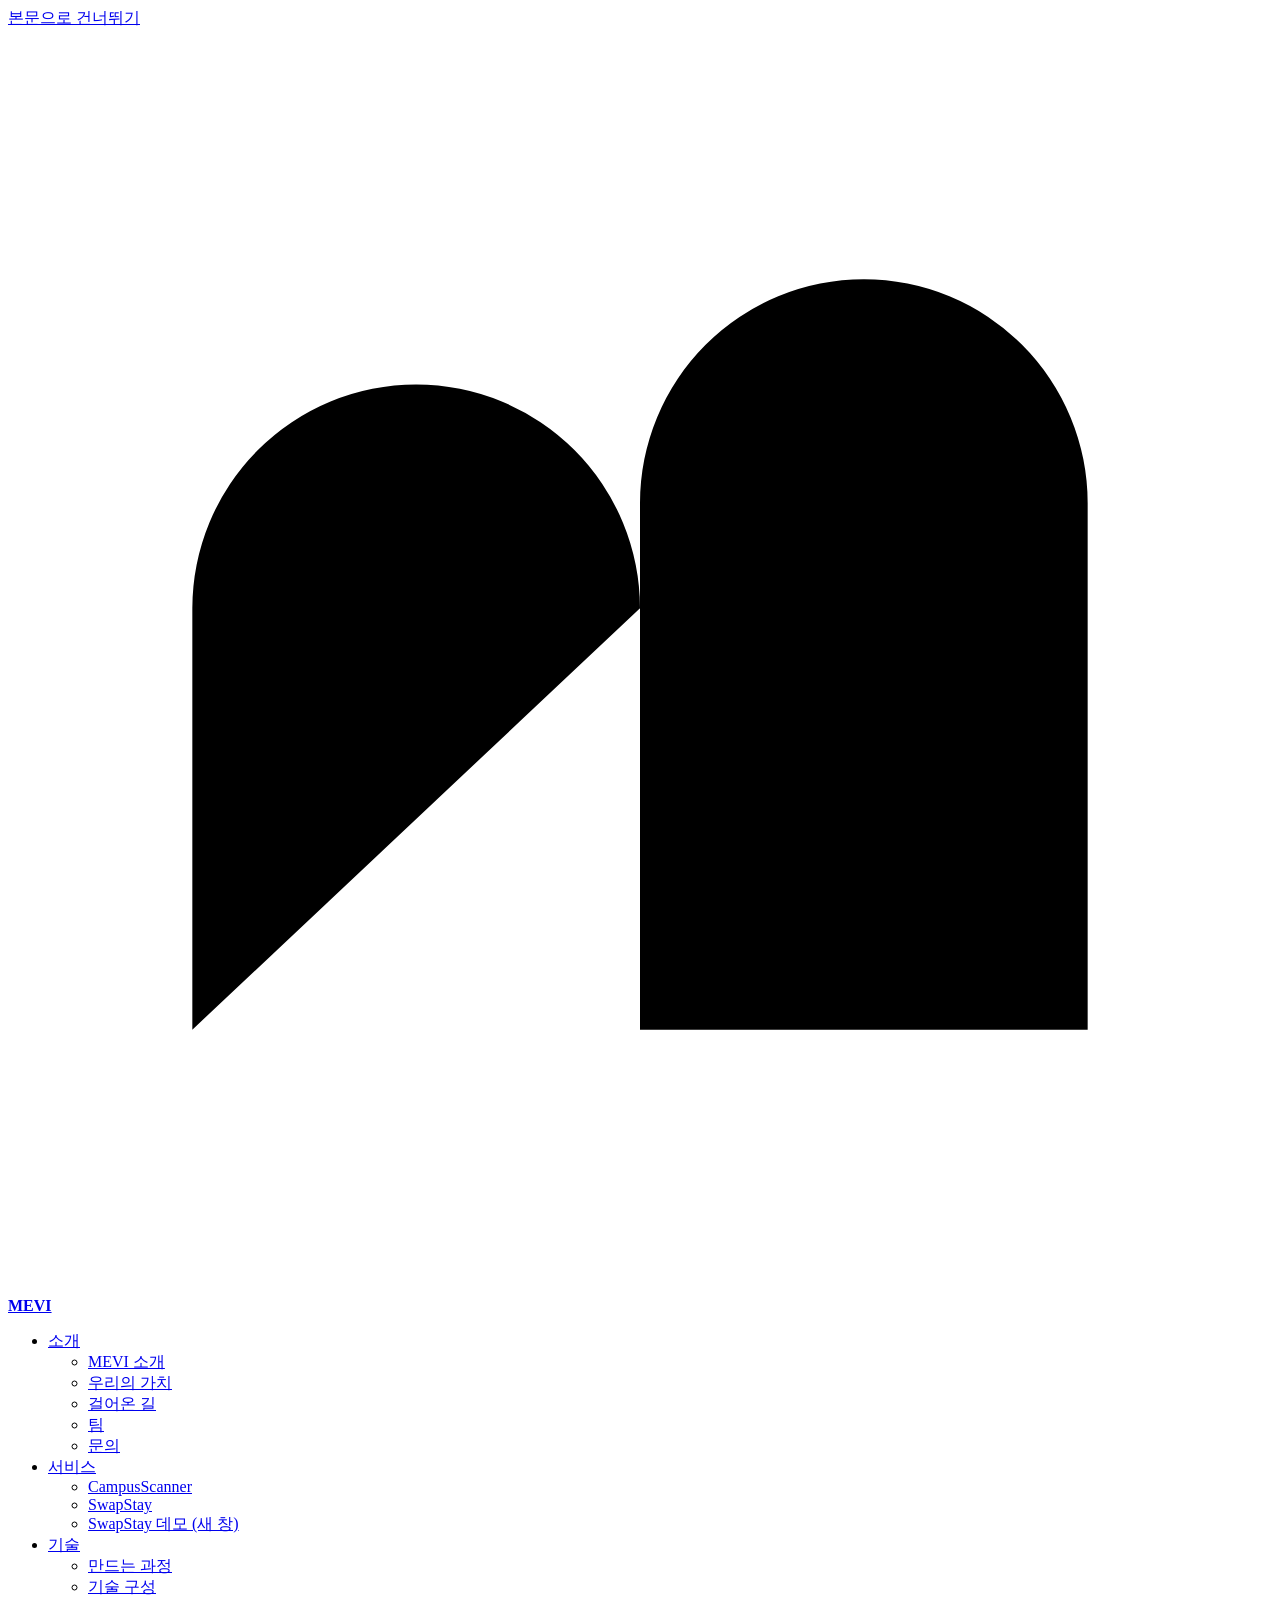
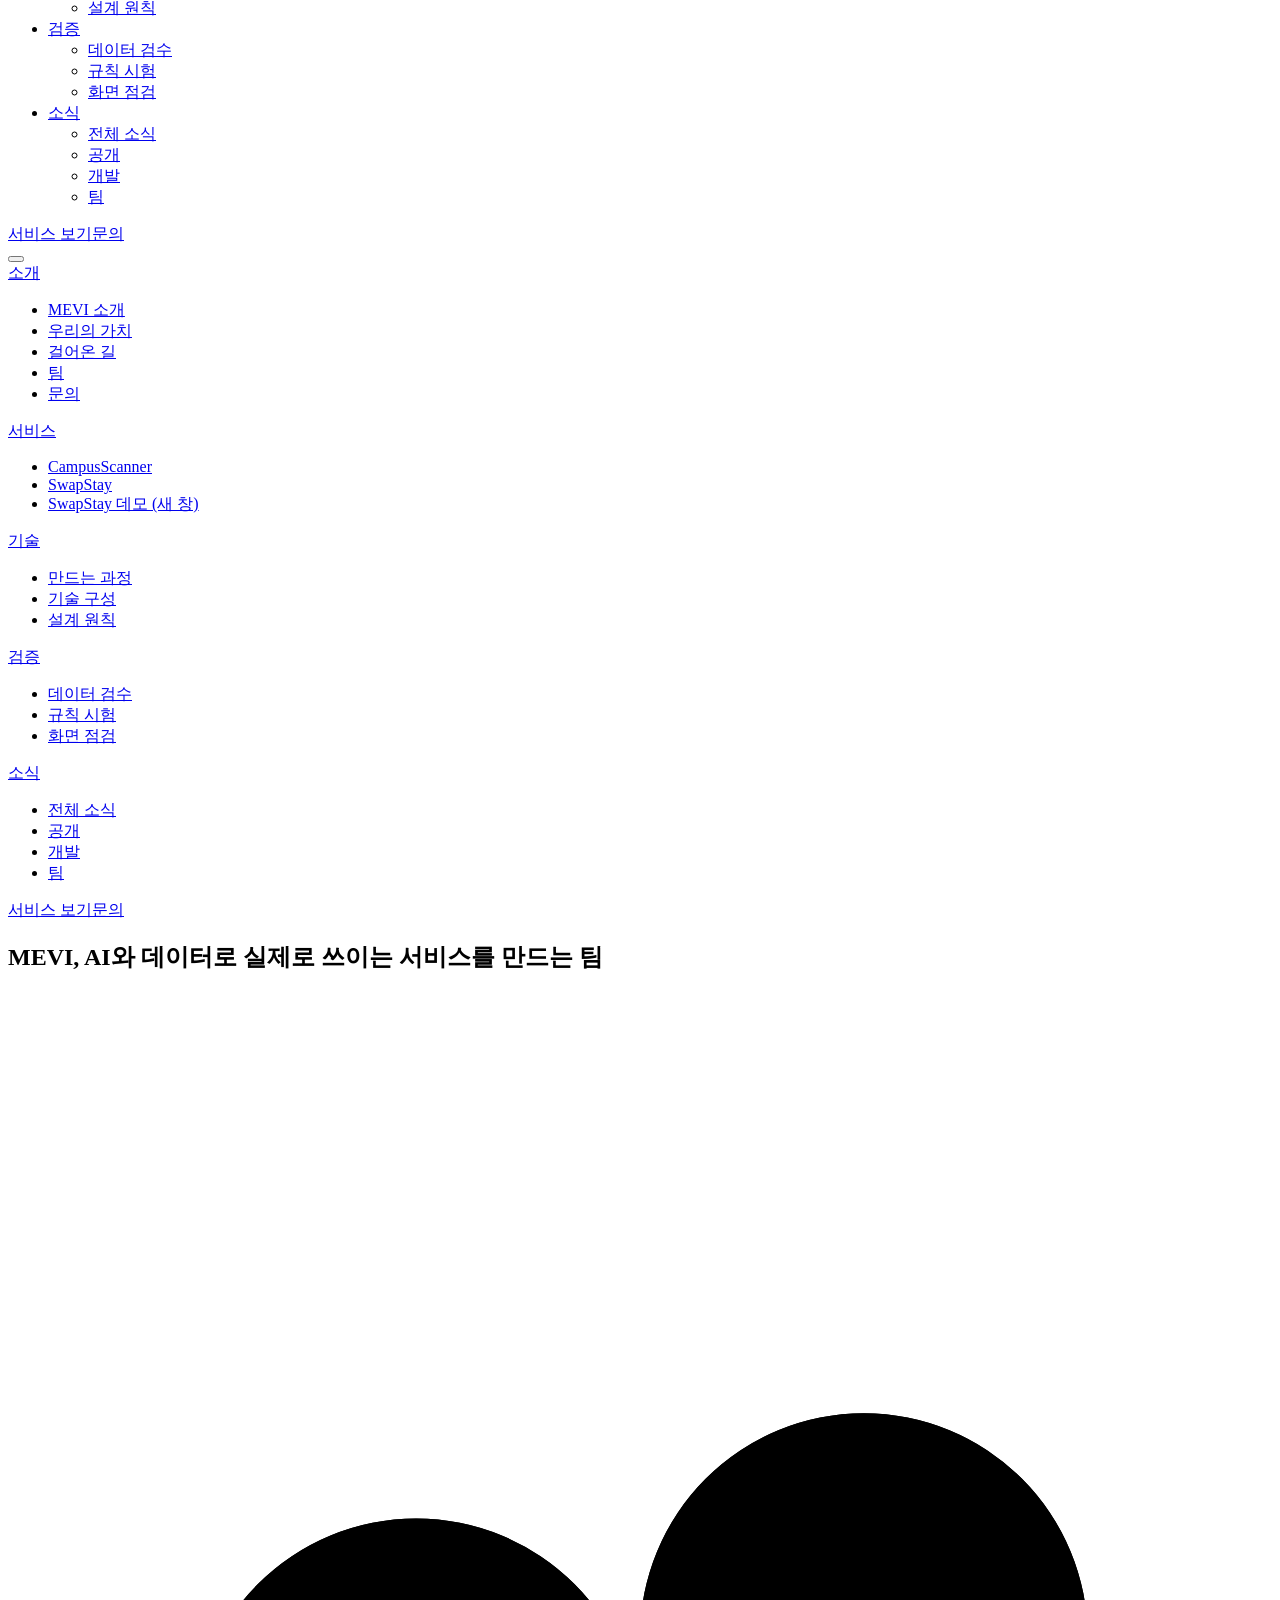
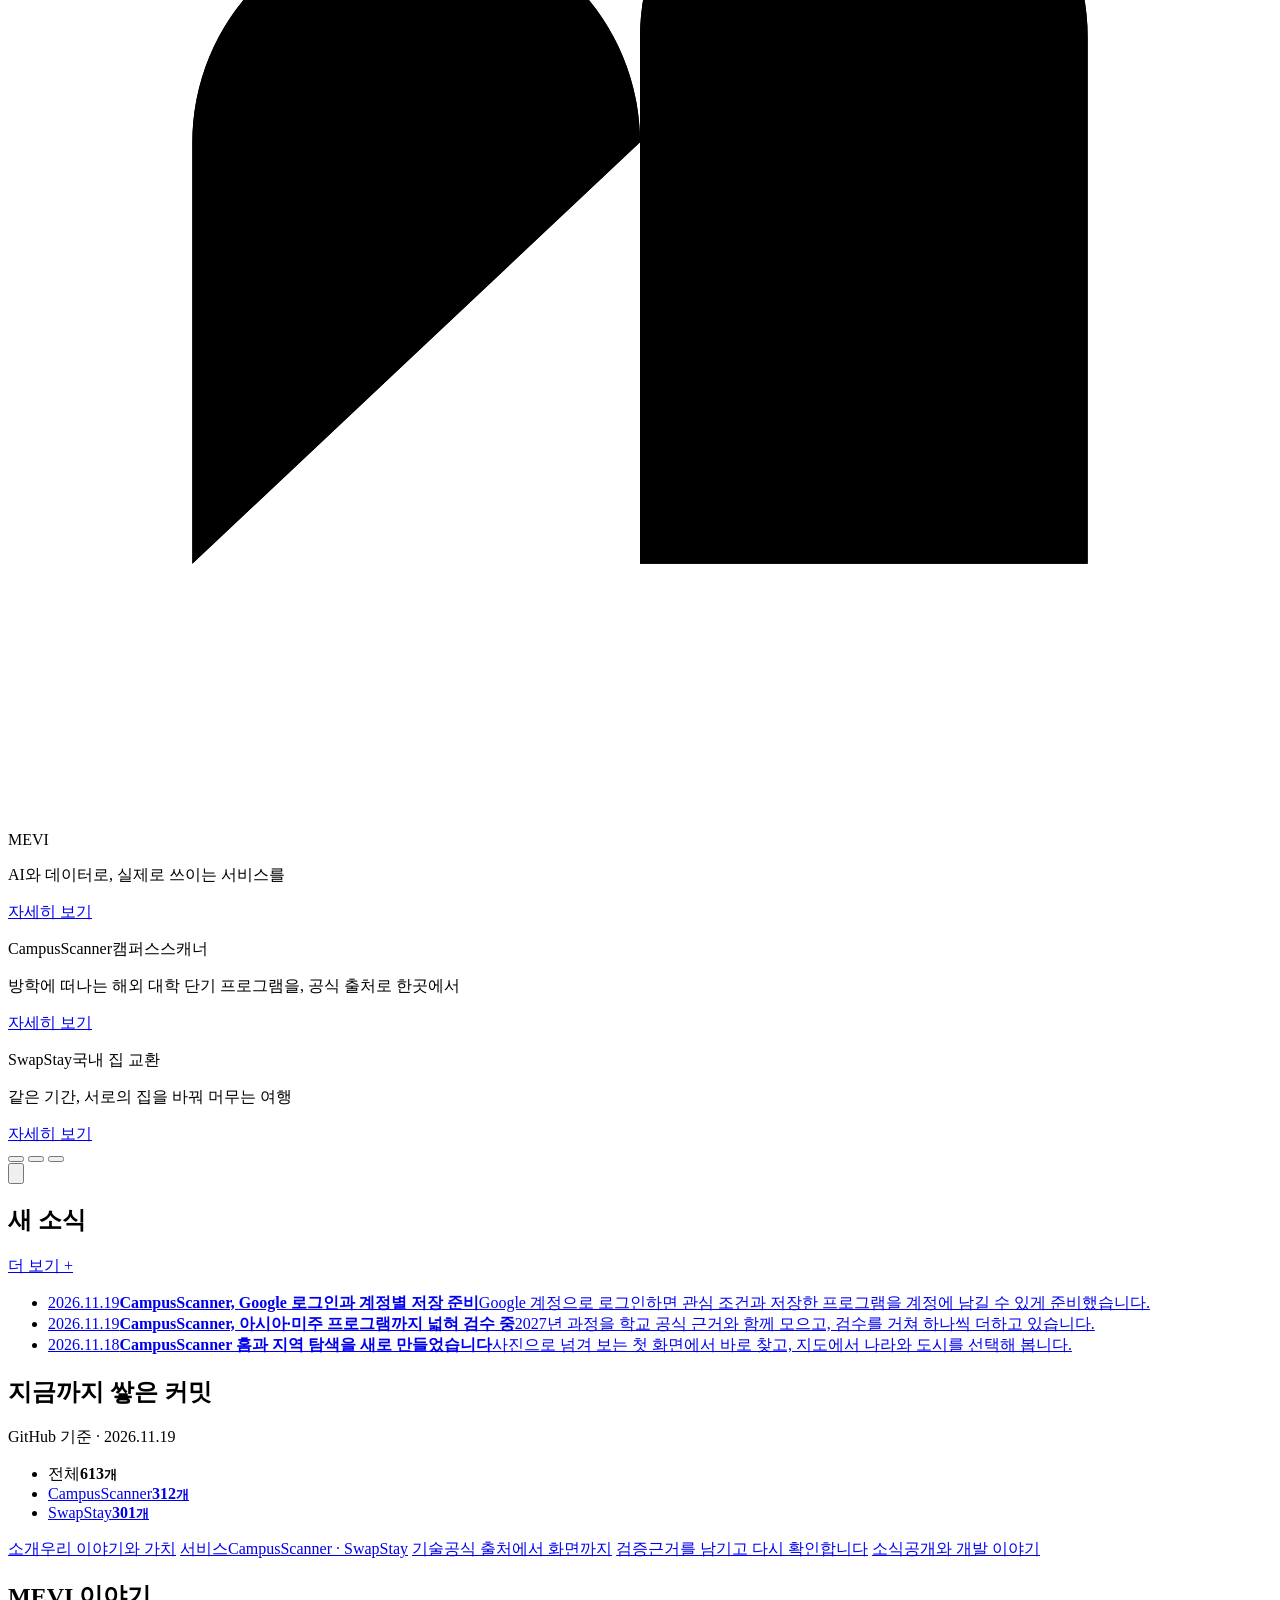
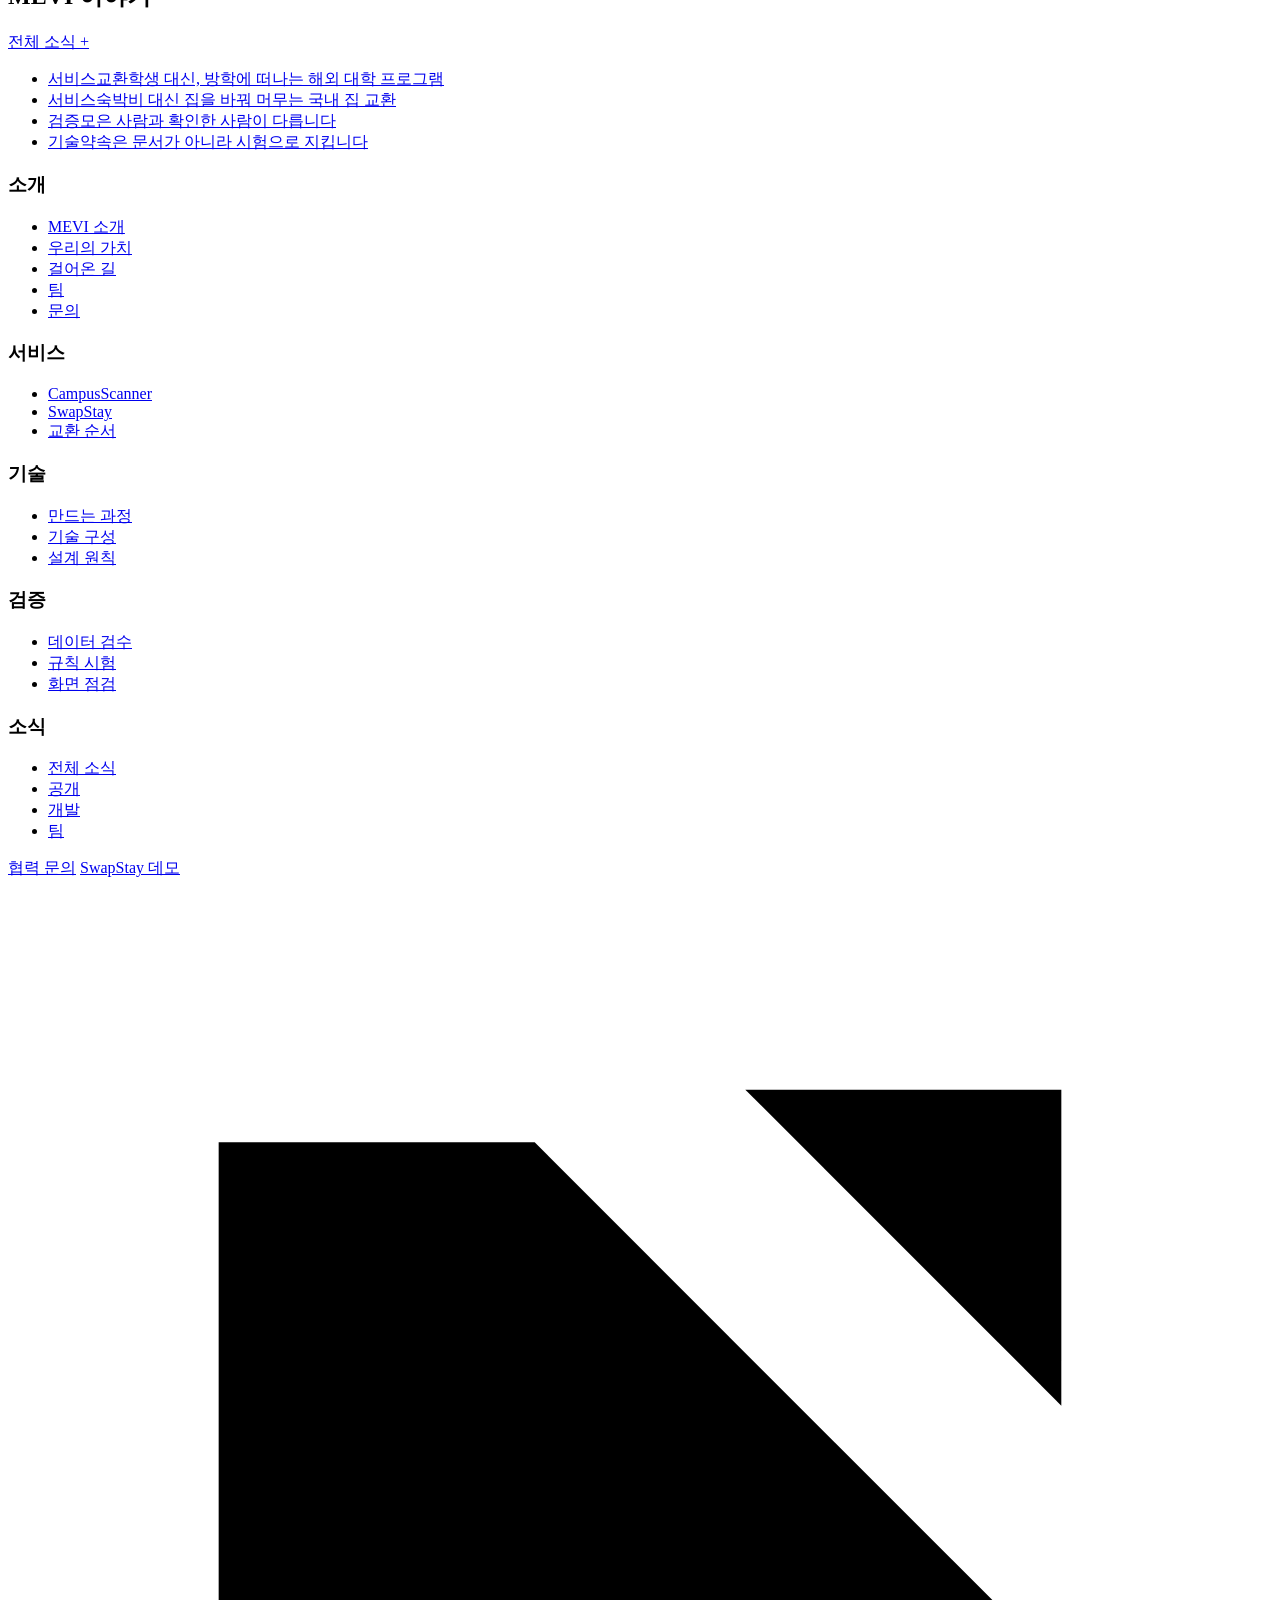
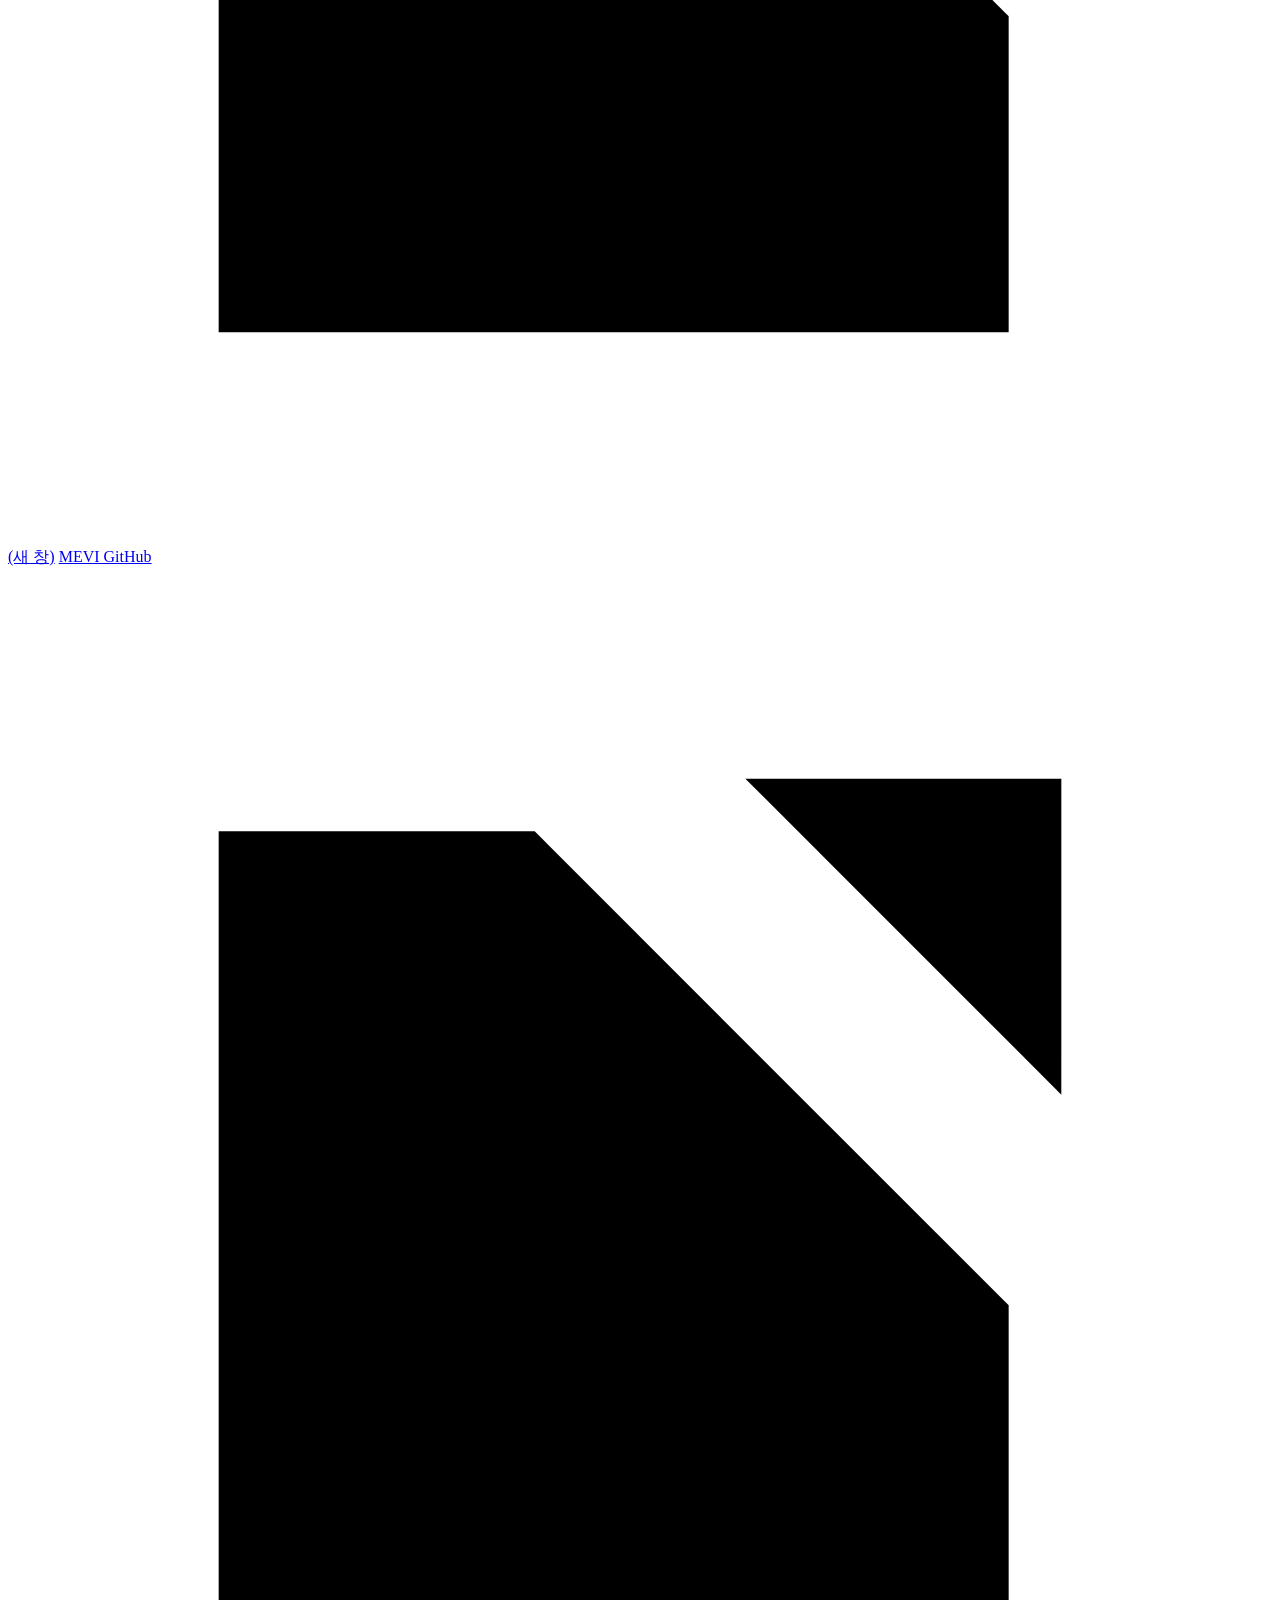
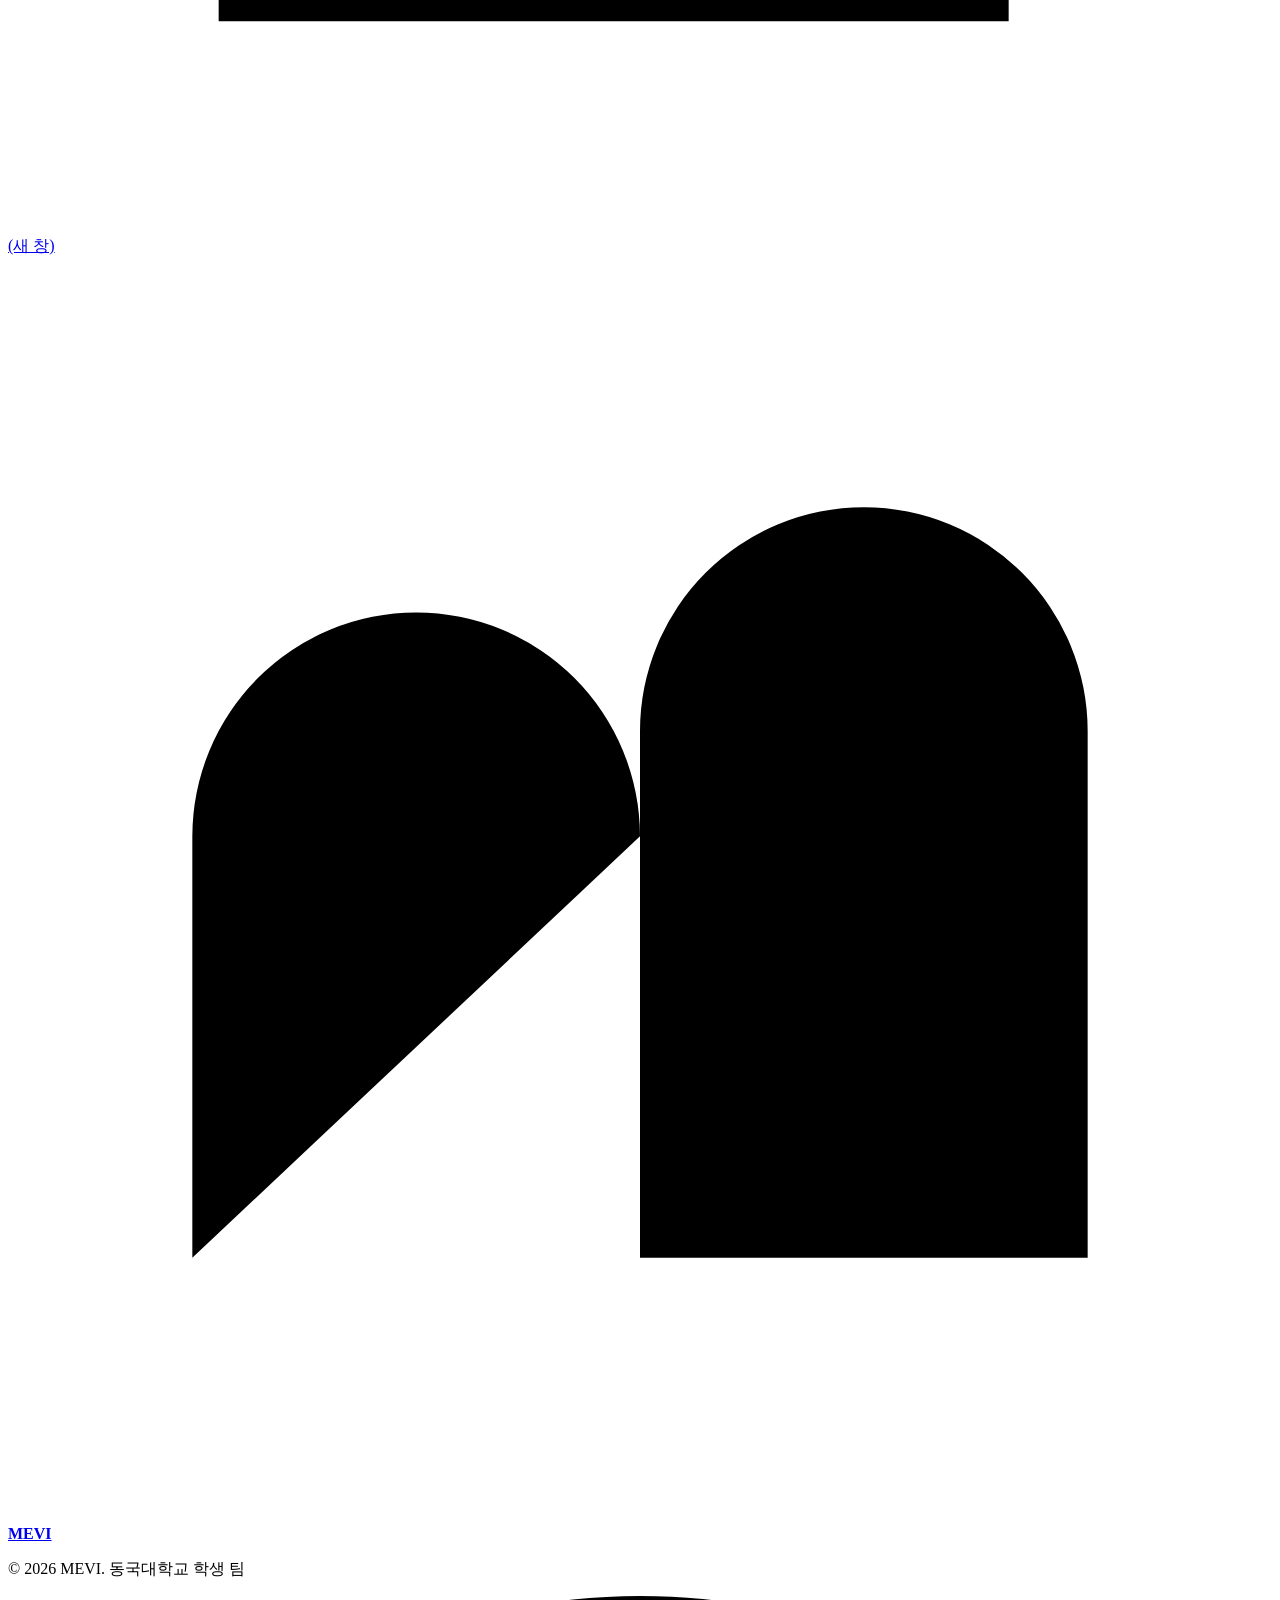
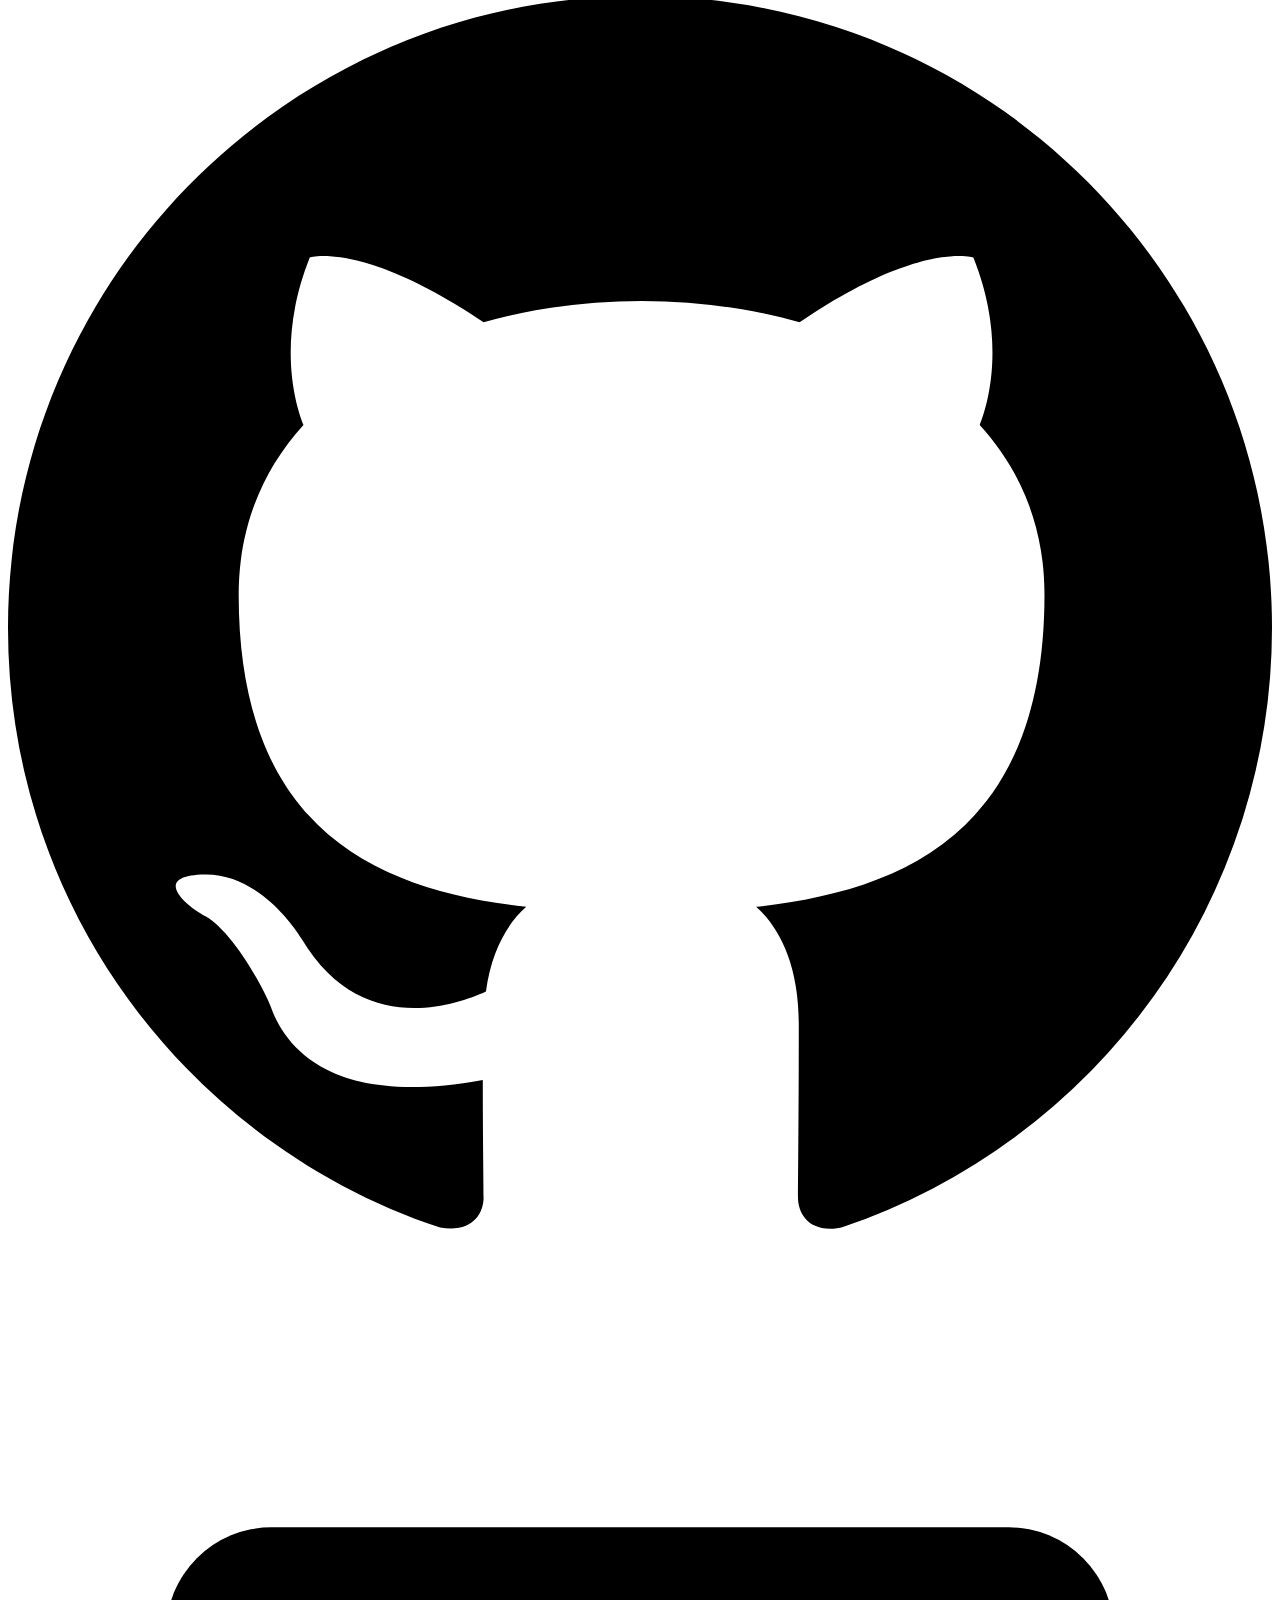
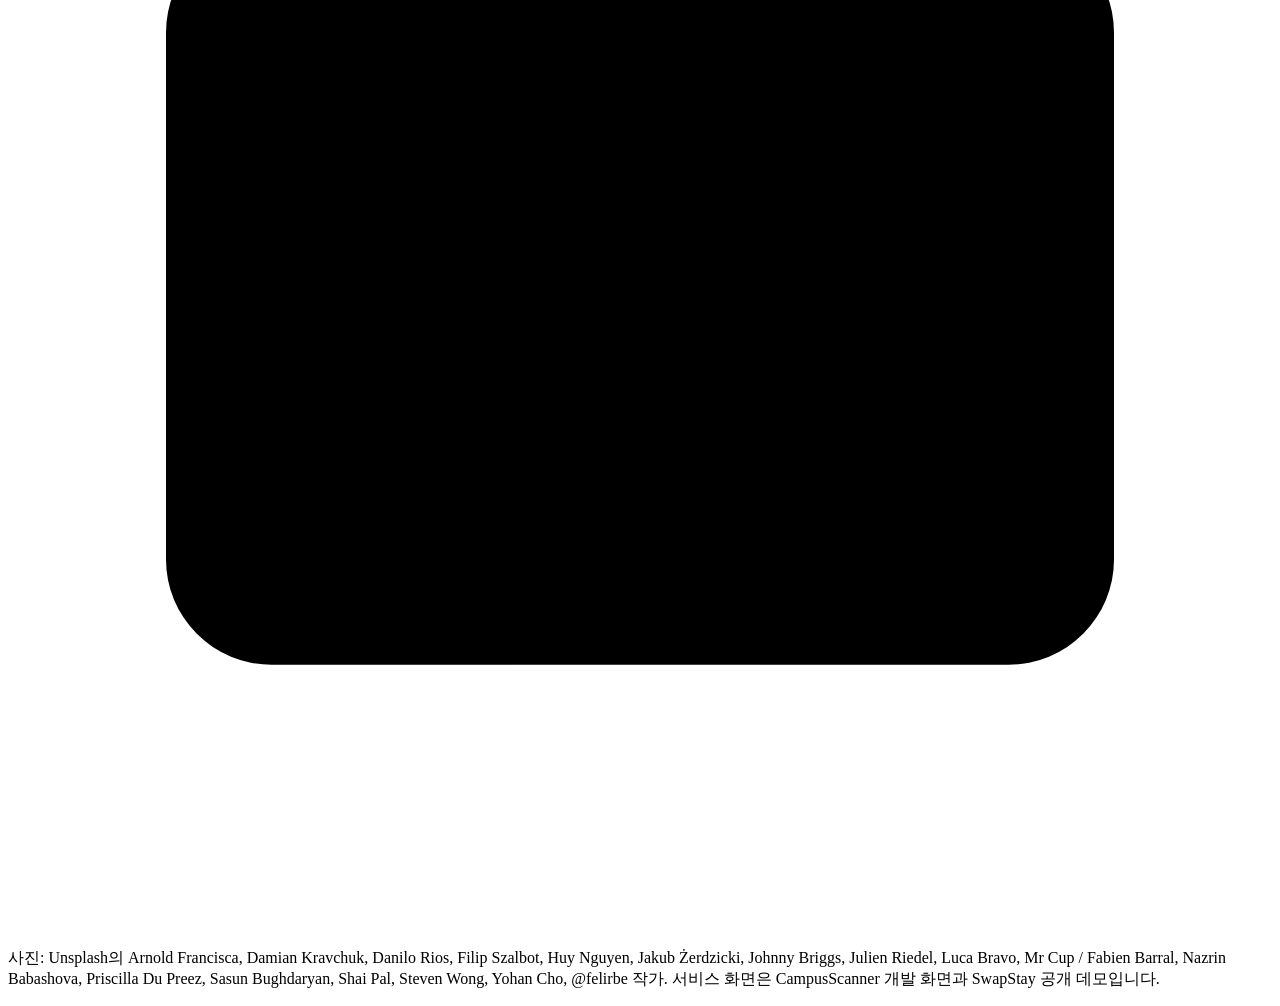
==== site/index.html @ b37f3c98 "feat: MEVI 팀 소개 사이트를 SOVIS 사이트 구성으로 만든다 - 홈(사진 슬라이드 세 장과 빛의 선, 새 소식, 쌓은 커밋, 분야 타일, MEVI 이야기), 소개, Ca" ====
<!doctype html>
<html lang="ko">
<head>
<meta charset="utf-8">
<meta name="viewport" content="width=device-width, initial-scale=1, viewport-fit=cover">
<title>MEVI: AI와 데이터로 실제로 쓰이는 서비스를 만드는 팀</title>
<meta name="description" content="MEVI는 AI·데이터·소프트웨어로 실제로 쓸 수 있는 서비스를 만드는 동국대학교 학생 팀입니다. 해외 대학 단기 프로그램 탐색 서비스 CampusScanner와 국내 집 교환 서비스 SwapStay를 만듭니다.">
<link rel="canonical" href="https://mevi-team.github.io/">
<link rel="icon" href="/favicon.svg" type="image/svg+xml">
<meta name="theme-color" content="#FFFFFF">
<meta property="og:type" content="website">
<meta property="og:locale" content="ko_KR">
<meta property="og:site_name" content="MEVI">
<meta property="og:url" content="https://mevi-team.github.io/">
<meta property="og:title" content="MEVI: AI와 데이터로 실제로 쓰이는 서비스를 만드는 팀">
<meta property="og:description" content="해외 대학 단기 프로그램 탐색 서비스 CampusScanner와 국내 집 교환 서비스 SwapStay를 만듭니다.">
<meta property="og:image" content="https://mevi-team.github.io/assets/og.jpg">
<meta property="og:image:width" content="1200">
<meta property="og:image:height" content="630">
<meta name="twitter:card" content="summary_large_image">
<script type="application/ld+json">{"@context":"https://schema.org","@graph":[{"@type":"Organization","@id":"https://mevi-team.github.io/#org","name":"MEVI","alternateName":"More Evolution, Valuable Innovation","url":"https://mevi-team.github.io/","email":"mevi.support@gmail.com","description":"AI·데이터·소프트웨어로 실제로 쓸 수 있는 서비스를 만드는 팀","sameAs":["https://github.com/MEVI-TEAM"]},{"@type":"WebSite","@id":"https://mevi-team.github.io/#website","url":"https://mevi-team.github.io/","name":"MEVI","inLanguage":"ko","publisher":{"@id":"https://mevi-team.github.io/#org"}},{"@type":"WebApplication","name":"SwapStay","url":"https://swapstay.pages.dev/","applicationCategory":"TravelApplication","description":"서로의 집을 바꿔 머무는 국내 집 교환 서비스","inLanguage":"ko","author":{"@id":"https://mevi-team.github.io/#org"}}]}</script>
<link rel="preconnect" href="https://fonts.googleapis.com">
<link rel="preconnect" href="https://fonts.gstatic.com" crossorigin>
<!-- 글꼴 CSS가 화면 전환 스크립트를 붙잡지 않도록 따로 불러옵니다. -->
<link href="https://fonts.googleapis.com/css2?family=Noto+Sans+KR:wght@400;500;600;700;800&display=swap" rel="stylesheet" media="print" onload="this.media='all'">
<noscript><link href="https://fonts.googleapis.com/css2?family=Noto+Sans+KR:wght@400;500;600;700;800&display=swap" rel="stylesheet"></noscript>
<link rel="stylesheet" href="/assets/css/site.css">
<style>
:root{
--ph-hero-mevi:url("/assets/img/hero-mevi.webp");
--ph-hero-cs:url("/assets/img/hero-cs.webp");
--ph-hero-ss:url("/assets/img/hero-ss.webp");
--ph-band-about:url("/assets/img/band-about.webp");
--ph-band-tech:url("/assets/img/band-tech.webp");
--ph-band-proof:url("/assets/img/band-proof.webp");
--ph-tile-about:url("/assets/img/tile-about.webp");
--ph-tile-service:url("/assets/img/tile-service.webp");
--ph-tile-tech:url("/assets/img/tile-tech.webp");
--ph-tile-proof:url("/assets/img/tile-proof.webp");
--ph-tile-news:url("/assets/img/tile-news.webp");
--ph-who-1:url("/assets/img/who-1.webp");
--ph-who-2:url("/assets/img/who-2.webp");
--ph-who-3:url("/assets/img/who-3.webp");
--ph-who-4:url("/assets/img/who-4.webp");
--ph-val-1:url("/assets/img/val-1.webp");
--ph-val-2:url("/assets/img/val-2.webp");
--ph-val-3:url("/assets/img/val-3.webp");
--ph-scr-cs-desk:url("/assets/img/scr-cs-desk.webp");
}
</style>
</head>
<body class="view-home">
<a class="skip" href="#main">본문으로 건너뛰기</a>

<header class="gnb is-top" id="gnb">
  <div class="gnb-in">
    <a class="logo" href="#/" aria-label="MEVI 홈"><svg class="mark" viewBox="0 0 48 48" aria-hidden="true" focusable="false"><path d="M7 38V22a8.5 8.5 0 0 1 17 0M24 38V18a8.5 8.5 0 0 1 17 0v20"/></svg><b>MEVI</b></a>
    <nav class="gnbnav" id="gnbNav" aria-label="주 메뉴">
      <ul class="menu">
        <li><a class="m1" href="#/about">소개</a>
          <ul class="sub">
            <li><a href="#intro">MEVI 소개</a></li>
            <li><a href="#values">우리의 가치</a></li>
            <li><a href="#history">걸어온 길</a></li>
            <li><a href="#team">팀</a></li>
            <li><a href="#contact">문의</a></li>
          </ul>
        </li>
        <li><a class="m1" href="#/campusscanner">서비스</a>
          <ul class="sub">
            <li><a href="#/campusscanner">CampusScanner</a></li>
            <li><a href="#/swapstay">SwapStay</a></li>
            <li><a href="https://swapstay.pages.dev/" target="_blank" rel="noopener">SwapStay 데모<span class="sr"> (새 창)</span></a></li>
          </ul>
        </li>
        <li><a class="m1" href="#/tech">기술</a>
          <ul class="sub">
            <li><a href="#how">만드는 과정</a></li>
            <li><a href="#stack">기술 구성</a></li>
            <li><a href="#principles">설계 원칙</a></li>
          </ul>
        </li>
        <li><a class="m1" href="#/proof">검증</a>
          <ul class="sub">
            <li><a href="#data-review">데이터 검수</a></li>
            <li><a href="#rule-tests">규칙 시험</a></li>
            <li><a href="#screen-checks">화면 점검</a></li>
          </ul>
        </li>
        <li><a class="m1" href="#/news">소식</a>
          <ul class="sub">
            <li><a href="#/news">전체 소식</a></li>
            <li><a href="#/news/release">공개</a></li>
            <li><a href="#/news/dev">개발</a></li>
            <li><a href="#/news/team">팀</a></li>
          </ul>
        </li>
      </ul>
    </nav>
    <div class="util"><a href="#/campusscanner">서비스 보기</a><i aria-hidden="true"></i><a href="#contact">문의</a></div>
    <button class="burger" id="navToggle" type="button" aria-expanded="false" aria-controls="navmenu" aria-label="메뉴 열기"><span></span><span></span></button>
  </div>
  <div class="megabg" aria-hidden="true"></div>
</header>

<div class="mmenu" id="navmenu">
  <nav aria-label="전체 메뉴">
    <div class="mm-g"><a href="#/about">소개</a><ul><li><a href="#intro">MEVI 소개</a></li><li><a href="#values">우리의 가치</a></li><li><a href="#history">걸어온 길</a></li><li><a href="#team">팀</a></li><li><a href="#contact">문의</a></li></ul></div>
    <div class="mm-g"><a href="#/campusscanner">서비스</a><ul><li><a href="#/campusscanner">CampusScanner</a></li><li><a href="#/swapstay">SwapStay</a></li><li><a href="https://swapstay.pages.dev/" target="_blank" rel="noopener">SwapStay 데모<span class="sr"> (새 창)</span></a></li></ul></div>
    <div class="mm-g"><a href="#/tech">기술</a><ul><li><a href="#how">만드는 과정</a></li><li><a href="#stack">기술 구성</a></li><li><a href="#principles">설계 원칙</a></li></ul></div>
    <div class="mm-g"><a href="#/proof">검증</a><ul><li><a href="#data-review">데이터 검수</a></li><li><a href="#rule-tests">규칙 시험</a></li><li><a href="#screen-checks">화면 점검</a></li></ul></div>
    <div class="mm-g"><a href="#/news">소식</a><ul><li><a href="#/news">전체 소식</a></li><li><a href="#/news/release">공개</a></li><li><a href="#/news/dev">개발</a></li><li><a href="#/news/team">팀</a></li></ul></div>
    <div class="mm-util"><a class="btn btn-primary btn-sm" href="#/campusscanner">서비스 보기</a><a class="btn btn-ghost btn-sm" href="#contact">문의</a></div>
  </nav>
</div>

<main id="main">

<!-- ======================= 홈 ======================= -->
<div class="view" data-view="home" id="home">

<section class="mv" id="mv" aria-roledescription="carousel" aria-label="MEVI 첫 화면">
  <h1 class="sr">MEVI, AI와 데이터로 실제로 쓰이는 서비스를 만드는 팀</h1>
  <div class="mvbgs" aria-hidden="true">
    <div class="mvbg is-on"><i style="--img:var(--ph-hero-mevi)"></i></div>
    <div class="mvbg"><i style="--img:var(--ph-hero-cs)"></i></div>
    <div class="mvbg"><i class="dim" style="--img:var(--ph-hero-ss)"></i></div>
  </div>
  <div class="mvshade" aria-hidden="true"></div>
  <canvas class="mvcv" id="mvCanvas" aria-hidden="true"></canvas>
  <div class="mvtexts">
    <div class="mvtext is-on" role="group" aria-roledescription="슬라이드" aria-label="1 / 3" data-scene="net">
      <p class="mvlogo"><span class="mvbrand"><svg class="mark" viewBox="0 0 48 48" aria-hidden="true" focusable="false"><path class="base" d="M7 38V22a8.5 8.5 0 0 1 17 0M24 38V18a8.5 8.5 0 0 1 17 0v20"/><path class="glow" pathLength="100" d="M7 38V22a8.5 8.5 0 0 1 17 0M24 38V18a8.5 8.5 0 0 1 17 0v20"/></svg>MEVI</span></p>
      <p class="mvtag">AI와 데이터로, 실제로 쓰이는 서비스를</p>
      <a class="mvbtn" href="#/about">자세히 보기</a>
    </div>
    <div class="mvtext" role="group" aria-roledescription="슬라이드" aria-label="2 / 3" data-scene="out" inert aria-hidden="true">
      <p class="mvlogo"><span class="mvname">CampusScanner</span><span class="mvprod">캠퍼스스캐너</span></p>
      <p class="mvtag">방학에 떠나는 해외 대학 단기 프로그램을, 공식 출처로 한곳에서</p>
      <a class="mvbtn" href="#/campusscanner">자세히 보기</a>
    </div>
    <div class="mvtext" role="group" aria-roledescription="슬라이드" aria-label="3 / 3" data-scene="swap" inert aria-hidden="true">
      <p class="mvlogo"><span class="mvname">SwapStay</span><span class="mvprod">국내 집 교환</span></p>
      <p class="mvtag">같은 기간, 서로의 집을 바꿔 머무는 여행</p>
      <a class="mvbtn" href="#/swapstay">자세히 보기</a>
    </div>
  </div>
  <div class="mvctl">
    <div class="mvdots" role="group" aria-label="슬라이드 선택">
      <button class="mvdot is-on" type="button" aria-label="1번 슬라이드, MEVI" aria-current="true"><b><i></i></b></button>
      <button class="mvdot" type="button" aria-label="2번 슬라이드, CampusScanner"><b><i></i></b></button>
      <button class="mvdot" type="button" aria-label="3번 슬라이드, SwapStay"><b><i></i></b></button>
    </div>
    <button class="mvpause" id="mvPause" type="button" aria-label="자동 넘김 멈추기"><svg viewBox="0 0 24 24" aria-hidden="true"><path class="i-pause" d="M7 5h3.6v14H7zM13.4 5H17v14h-3.6z"/><path class="i-play" d="M8 5v14l11-7z"/></svg></button>
  </div>
</section>

<section class="nws" aria-labelledby="nwsH">
  <div class="nws-in">
    <div class="nws-head"><h2 id="nwsH">새 소식</h2><a class="more" href="#/news">더 보기 +</a></div>
    <ul class="nws-list" data-stagger>
      <li class="rv"><a href="#/campusscanner"><time datetime="2026-11-19">2026.11.19</time><b>CampusScanner, Google 로그인과 계정별 저장 준비</b><span>Google 계정으로 로그인하면 관심 조건과 저장한 프로그램을 계정에 남길 수 있게 준비했습니다.</span></a></li>
      <li class="rv"><a href="#data-review"><time datetime="2026-11-19">2026.11.19</time><b>CampusScanner, 아시아·미주 프로그램까지 넓혀 검수 중</b><span>2027년 과정을 학교 공식 근거와 함께 모으고, 검수를 거쳐 하나씩 더하고 있습니다.</span></a></li>
      <li class="rv"><a href="#/campusscanner"><time datetime="2026-11-18">2026.11.18</time><b>CampusScanner 홈과 지역 탐색을 새로 만들었습니다</b><span>사진으로 넘겨 보는 첫 화면에서 바로 찾고, 지도에서 나라와 도시를 선택해 봅니다.</span></a></li>
    </ul>
  </div>
</section>

<section class="dlc" aria-labelledby="dlcH">
  <div class="dlc-in"><div class="dlc-box">
    <div class="nws-head"><h2 id="dlcH">지금까지 쌓은 커밋</h2><span class="dlc-src">GitHub 기준 · 2026.11.19</span></div>
    <ul class="dlc-list">
      <li><div class="it"><span class="k">전체</span><b><span class="cnt" data-to="613">613</span><small>개</small></b></div></li>
      <li><a class="it" href="#/campusscanner"><span class="k">CampusScanner</span><b><span class="cnt" data-to="312">312</span><small>개</small></b></a></li>
      <li><a class="it" href="#/swapstay"><span class="k">SwapStay</span><b><span class="cnt" data-to="301">301</span><small>개</small></b></a></li>
    </ul>
  </div></div>
</section>

<section class="ptiles" id="ptiles" aria-label="MEVI 둘러보기">
  <a class="pt is-on" href="#/about"><span class="pt-img" style="--img:var(--ph-tile-about)" aria-hidden="true"></span><span class="pt-t">소개</span><span class="pt-line" aria-hidden="true"></span><span class="pt-s">우리 이야기와 가치</span></a>
  <a class="pt" href="#/campusscanner"><span class="pt-img" style="--img:var(--ph-tile-service)" aria-hidden="true"></span><span class="pt-t">서비스</span><span class="pt-line" aria-hidden="true"></span><span class="pt-s">CampusScanner · SwapStay</span></a>
  <a class="pt" href="#/tech"><span class="pt-img" style="--img:var(--ph-tile-tech)" aria-hidden="true"></span><span class="pt-t">기술</span><span class="pt-line" aria-hidden="true"></span><span class="pt-s">공식 출처에서 화면까지</span></a>
  <a class="pt" href="#/proof"><span class="pt-img" style="--img:var(--ph-tile-proof)" aria-hidden="true"></span><span class="pt-t">검증</span><span class="pt-line" aria-hidden="true"></span><span class="pt-s">근거를 남기고 다시 확인합니다</span></a>
  <a class="pt" href="#/news"><span class="pt-img" style="--img:var(--ph-tile-news)" aria-hidden="true"></span><span class="pt-t">소식</span><span class="pt-line" aria-hidden="true"></span><span class="pt-s">공개와 개발 이야기</span></a>
</section>

<section class="sty" aria-labelledby="styH">
  <div class="sty-in">
    <div class="sty-head"><h2 id="styH">MEVI 이야기</h2><a class="more" href="#/news">전체 소식 +</a></div>
    <ul class="sty-list" data-stagger>
      <li class="rv"><a href="#/campusscanner"><span class="sty-thumb"><i style="--img:var(--ph-scr-cs-desk)"></i></span><span class="sty-tag">서비스</span><span class="sty-title">교환학생 대신, 방학에 떠나는 해외 대학 프로그램</span></a></li>
      <li class="rv"><a href="#/swapstay"><span class="sty-thumb"><i style="--img:var(--ph-who-3)"></i></span><span class="sty-tag">서비스</span><span class="sty-title">숙박비 대신 집을 바꿔 머무는 국내 집 교환</span></a></li>
      <li class="rv"><a href="#data-review"><span class="sty-thumb"><i style="--img:var(--ph-band-proof)"></i></span><span class="sty-tag">검증</span><span class="sty-title">모은 사람과 확인한 사람이 다릅니다</span></a></li>
      <li class="rv"><a href="#rule-tests"><span class="sty-thumb"><i style="--img:var(--ph-band-tech)"></i></span><span class="sty-tag">기술</span><span class="sty-title">약속은 문서가 아니라 시험으로 지킵니다</span></a></li>
    </ul>
  </div>
</section>

</div>

<!-- ======================= 소개 ======================= -->
<div class="view" data-view="about" id="about" hidden>

<header class="pgband">
  <span class="pgbg" style="--img:var(--ph-band-about)" aria-hidden="true"></span>
  <div>
    <p class="pgk">MEVI 소개</p>
    <h1>실제로 쓰이는 서비스를<br>만드는 팀, MEVI</h1>
  </div>
  <span class="pgline" aria-hidden="true"></span>
</header>

<section class="sec" id="intro">
  <div class="wrap">
    <div class="sh rv"><h2>우리 이야기</h2><p>흩어진 정보와 비어 있는 방법, 그 빈칸을 서비스로 채웁니다</p></div>
    <p class="story-p rv">해외 대학의 방학 프로그램은 학교마다 다른 페이지에 흩어져 있고, 일정과 비용은 해마다 바뀝니다. 집을 바꿔 머무는 여행은 해외에서는 익숙하지만, 국내에서는 믿고 맡길 방법이 마땅치 않습니다.</p>
    <p class="story-p rv">MEVI는 동국대학교 학생 두 명이 2026년 10월에 만든 팀입니다. 이름은 More Evolution, Valuable Innovation의 머리글자로, 계속 나아지면서 쓸모 있는 것을 만들자는 뜻입니다. 지금은 CampusScanner와 SwapStay를 만들고 있습니다.</p>
    <div class="story-gap"></div>
    <div class="stats" data-stagger>
      <div class="stat rv">
        <b>1~<span class="cnt" data-to="6">6</span>주</b>
        <p>CampusScanner가 다루는 해외 대학 단기 프로그램의 기간입니다. 교환학생처럼 한 학기를 비우지 않고, 방학 동안 해외 대학에서 수업을 듣습니다.</p>
        <cite>CampusScanner 소개</cite>
      </div>
      <div class="stat rv">
        <b><span class="cnt" data-to="50000">50,000</span>원</b>
        <p>SwapStay에서 교환이 확정되면 두 회원이 각자 내는 정액 서비스료입니다. 머무는 날수와 집 크기에 상관없이 같고, 회원끼리는 돈을 주고받지 않습니다.</p>
        <cite>SwapStay 도움말</cite>
      </div>
    </div>
    <div class="gaps rv" role="list" aria-label="지금까지의 방법과 MEVI의 서비스">
      <div class="gaprow" role="listitem"><span class="g1">학교 홈페이지</span><span class="g2">하나하나 찾아야 합니다</span><span class="g3">학교마다 페이지 구조가 다르고, 일정·비용·마감이 해마다 바뀝니다.</span></div>
      <div class="gaprow" role="listitem"><span class="g1">모음 사이트와 블로그</span><span class="g2">출처가 섞여 있습니다</span><span class="g3">지난해 정보나 확인되지 않은 값이 그대로 남아 있을 때가 있습니다.</span></div>
      <div class="gaprow" role="listitem"><span class="g1">숙소 예약</span><span class="g2">머무는 만큼 듭니다</span><span class="g3">머무는 날만큼 숙박비가 들고, 여행하는 동안 내 집은 비어 있습니다.</span></div>
      <div class="gaprow us" role="listitem"><span class="g1">MEVI의 서비스</span><span class="g2">근거와 규칙으로</span><span class="g3">CampusScanner는 학교 공식 출처만 근거로 보여 주고, SwapStay는 같은 기간 서로의 집을 바꿔 회원끼리 돈이 오가지 않게 합니다.</span></div>
    </div>
  </div>
</section>

<section class="sec alt" id="who">
  <div class="wrap">
    <div class="sh rv"><h2>이런 분들을 위해 만듭니다</h2><p>배우러 떠나고, 바꿔 머무는 사람들을 위해</p></div>
    <div class="whocards" data-stagger>
      <article class="whocard rv"><span class="who-ph" aria-hidden="true"><i style="--img:var(--ph-who-1)"></i></span><div class="who-b"><span class="k">01</span><h3>교환학생이 부담스러운 대학생</h3><p>한 학기를 통째로 비우기 어렵다면, 방학 동안 해외 대학에서 수업을 듣는 단기 프로그램이 있습니다. CampusScanner가 한곳에 모읍니다.</p></div></article>
      <article class="whocard rv"><span class="who-ph" aria-hidden="true"><i style="--img:var(--ph-who-2)"></i></span><div class="who-b"><span class="k">02</span><h3>떠나기 전에 꼼꼼히 비교하고 싶은 사람</h3><p>일정, 참가비, 지원 마감을 나란히 놓고 비교합니다. 확인되지 않은 값은 '미확인'으로 따로 보여 줍니다.</p></div></article>
      <article class="whocard rv"><span class="who-ph" aria-hidden="true"><i style="--img:var(--ph-who-3)"></i></span><div class="who-b"><span class="k">03</span><h3>다른 도시에서 살아 보고 싶은 사람</h3><p>숙소 대신 그 동네에 사는 회원의 집에서 지냅니다. 같은 기간, 그 회원은 우리 집에서 지냅니다.</p></div></article>
      <article class="whocard rv"><span class="who-ph" aria-hidden="true"><i style="--img:var(--ph-who-4)"></i></span><div class="who-b"><span class="k">04</span><h3>여행 동안 집을 비워 두는 사람</h3><p>비워 두는 기간에 내가 머물 집과 맞바꿉니다. 정확한 주소는 교환이 확정된 상대에게만 보입니다.</p></div></article>
    </div>
  </div>
</section>

<section class="vals" id="values" aria-labelledby="valsH">
  <div class="vals-bgs" aria-hidden="true"><i class="is-on" style="--img:var(--ph-val-1)"></i><i style="--img:var(--ph-val-2)"></i><i style="--img:var(--ph-val-3)"></i></div>
  <h2 class="vals-h" id="valsH">우리의 가치</h2>
  <div class="vals-cols">
    <article class="val is-on" tabindex="0"><h3>근거로 말합니다</h3><p>학교 공식 페이지와 PDF만 근거로 삼고, 값마다 출처와 확인일을 남깁니다. 확인되지 않은 값은 짐작해 채우지 않고 비워 둡니다.</p></article>
    <article class="val" tabindex="0"><h3>약속은 코드로</h3><p>서비스 규칙은 화면 문구에만 있지 않습니다. 데이터베이스가 규칙을 지키고, 규칙마다 그것을 확인하는 시험이 있습니다.</p></article>
    <article class="val" tabindex="0"><h3>계속 나아집니다</h3><p>작게 만들어 먼저 보여 주고, 쓰는 사람의 의견과 시험 결과로 다시 고칩니다. MEVI라는 이름에 담은 뜻입니다.</p></article>
  </div>
</section>

<section class="sec" id="history">
  <div class="sh rv"><h2>우리가 걸어온 길</h2><p>2026년 가을, 두 서비스를 함께 만들고 있습니다</p></div>
  <div class="hist-wrap rv">
    <button class="hist-nav prev" id="histPrev" type="button" aria-label="이전 기간"><svg viewBox="0 0 24 24" aria-hidden="true"><path d="m15 5-7 7 7 7"/></svg></button>
    <ol class="hist-list" id="histList" tabindex="0" aria-label="2026년 연혁" data-stagger>
      <li class="rv"><h3>10.12<small>~ 15</small></h3><ul><li><b>SwapStay</b> 개발 시작 (12일)</li><li>팀 이름을 <b>MEVI</b>로 정함 (14일)</li><li>GitHub 조직 MEVI-TEAM을 열고 CampusScanner 개발 시작 (15일)</li><li>SwapStay 저장소를 MEVI로 옮김 (15일)</li></ul></li>
      <li class="rv"><h3>10.19<small>~ 21</small></h3><ul><li>CampusScanner 목록·필터·상세 화면 (19일)</li><li><b>SwapStay 소개 페이지·데모 공개</b> (19일)</li><li>CampusScanner 저장·비교 화면 (20일)</li><li>지원 마감 임박 순 정렬 (21일)</li></ul></li>
      <li class="rv"><h3>10.23<small>~ 29</small></h3><ul><li>프로그램 한국어 요약과 상세 소개 (23일)</li><li>공식 출처 수집 파이프라인 시작 (26일)</li><li>서비스 이름을 <b>CampusScanner</b>로 바꿈 (29일)</li></ul></li>
      <li class="rv"><h3>11.02<small>~ 11</small></h3><ul><li>수집 파이프라인의 검수 문서와 초안 묶음 (2일)</li><li>저장소 이름도 CampusScanner로 (2일)</li><li>사진 중심의 새 홈 디자인 논의 시작 (11일)</li></ul></li>
      <li class="now rv"><h3>11.17<small>~ 19</small></h3><ul><li>SwapStay 시험용 서버에서 가입부터 환불까지 다시 확인 (17일)</li><li>CampusScanner <b>새 홈과 지역 탐색</b> (18일)</li><li>Google 로그인 준비, 아시아·미주 프로그램 검수 (19일)</li></ul></li>
    </ol>
    <button class="hist-nav next" id="histNext" type="button" aria-label="다음 기간"><svg viewBox="0 0 24 24" aria-hidden="true"><path d="m9 5 7 7-7 7"/></svg></button>
  </div>
</section>

<section class="sec alt" id="team">
  <div class="wrap">
    <div class="sh rv"><h2>MEVI를 만드는 사람들</h2><p>동국대학교 학생 두 명이 개발, 데이터, 디자인을 나누어 맡고 있습니다</p></div>
    <div class="team" data-stagger>
      <article class="member rv">
        <div class="m-head"><a class="avatar" href="https://github.com/amophi" target="_blank" rel="noopener" tabindex="-1" aria-hidden="true">도환<img src="https://github.com/amophi.png?size=112" alt="" width="52" height="52" loading="lazy" decoding="async" referrerpolicy="no-referrer" onerror="this.remove()"></a><div><h3>김도환</h3><p class="role">팀장 · 개발 · 디자인</p><a class="m-gh" href="https://github.com/amophi" target="_blank" rel="noopener"><svg viewBox="0 0 16 16" aria-hidden="true"><path d="M8 0C3.58 0 0 3.58 0 8c0 3.54 2.29 6.53 5.47 7.59.4.07.55-.17.55-.38 0-.19-.01-.82-.01-1.49-2.01.37-2.53-.49-2.69-.94-.09-.23-.48-.94-.82-1.13-.28-.15-.68-.52-.01-.53.63-.01 1.08.58 1.23.82.72 1.21 1.87.87 2.33.66.07-.52.28-.87.51-1.07-1.78-.2-3.64-.89-3.64-3.95 0-.87.31-1.59.82-2.15-.08-.2-.36-1.02.08-2.12 0 0 .67-.21 2.2.82.64-.18 1.32-.27 2-.27.68 0 1.36.09 2 .27 1.53-1.04 2.2-.82 2.2-.82.44 1.1.16 1.92.08 2.12.51.56.82 1.27.82 2.15 0 3.07-1.87 3.75-3.65 3.95.29.25.54.73.54 1.48 0 1.07-.01 1.93-.01 2.2 0 .21.15.46.55.38A8.013 8.013 0 0 0 16 8c0-4.42-3.58-8-8-8z"/></svg>amophi<span class="sr"> (새 창)</span></a></div></div>
        <dl class="m-roles">
          <dt>CampusScanner</dt><dd>프로그램 목록과 필터, 상세·저장·비교 화면을 만들었습니다. 사진으로 넘겨 보는 홈과 지역 탐색 지도, 머리글을 다듬고, 키보드 초점과 '본문으로 건너뛰기' 같은 접근성을 챙겼습니다. 수집 파이프라인에서는 값 추출과 검수 문서, 초안 묶음을 만들었습니다.</dd>
          <dt>SwapStay</dt><dd>서비스 앱 화면과 서버(Supabase), 결제·본인확인(포트원), 알림 메일, 운영 도구를 만들었습니다. 서비스 규칙을 결정 문서로 정리하고 결정마다 시험을 붙였습니다.</dd>
          <dt>그 밖에</dt><dd>팀 운영과 디자인, 웹사이트</dd>
        </dl>
      </article>
      <article class="member rv">
        <div class="m-head"><a class="avatar" href="https://github.com/P-garam" target="_blank" rel="noopener" tabindex="-1" aria-hidden="true">가람<img src="https://github.com/P-garam.png?size=112" alt="" width="52" height="52" loading="lazy" decoding="async" referrerpolicy="no-referrer" onerror="this.remove()"></a><div><h3>박가람</h3><p class="role">개발 · 데이터</p><a class="m-gh" href="https://github.com/P-garam" target="_blank" rel="noopener"><svg viewBox="0 0 16 16" aria-hidden="true"><path d="M8 0C3.58 0 0 3.58 0 8c0 3.54 2.29 6.53 5.47 7.59.4.07.55-.17.55-.38 0-.19-.01-.82-.01-1.49-2.01.37-2.53-.49-2.69-.94-.09-.23-.48-.94-.82-1.13-.28-.15-.68-.52-.01-.53.63-.01 1.08.58 1.23.82.72 1.21 1.87.87 2.33.66.07-.52.28-.87.51-1.07-1.78-.2-3.64-.89-3.64-3.95 0-.87.31-1.59.82-2.15-.08-.2-.36-1.02.08-2.12 0 0 .67-.21 2.2.82.64-.18 1.32-.27 2-.27.68 0 1.36.09 2 .27 1.53-1.04 2.2-.82 2.2-.82.44 1.1.16 1.92.08 2.12.51.56.82 1.27.82 2.15 0 3.07-1.87 3.75-3.65 3.95.29.25.54.73.54 1.48 0 1.07-.01 1.93-.01 2.2 0 .21.15.46.55.38A8.013 8.013 0 0 0 16 8c0-4.42-3.58-8-8-8z"/></svg>P-garam<span class="sr"> (새 창)</span></a></div></div>
        <dl class="m-roles">
          <dt>CampusScanner</dt><dd>저장소와 협업 규칙, 데이터베이스 구조와 공개 읽기 권한을 세웠습니다. 목록·상세·비교·저장의 조회와 필터, 마감 임박 순 정렬을 만들고, Google 로그인과 계정별 저장을 더했습니다.</dd>
          <dt>데이터</dt><dd>수집 파이프라인의 원문 보관(HTML·PDF)과 근거 검증을 만들었습니다. 유럽에서 아시아와 미주까지 프로그램을 모으고 검수하고 있습니다.</dd>
          <dt>그 밖에</dt><dd>배포 구성, 출시 점검표, 데이터 검수 절차</dd>
        </dl>
      </article>
    </div>
  </div>
</section>

<section class="sec" id="faq">
  <div class="wrap">
    <div class="sh rv"><h2>자주 묻는 질문</h2><p>서비스별 질문은 <a href="#cs-faq">CampusScanner</a>, <a href="#ss-faq">SwapStay</a> 페이지에 있습니다</p></div>
    <div class="faq rv">
      <details>
        <summary>CampusScanner는 언제 쓸 수 있나요?</summary>
        <div class="ans">지금은 공개 베타를 준비하고 있습니다. 문을 열면 <a href="#/news">소식</a>에 먼저 알리겠습니다.</div>
      </details>
      <details>
        <summary>SwapStay는 지금 이용할 수 있나요?</summary>
        <div class="ans">소개 페이지와 데모는 <a href="https://swapstay.pages.dev/" target="_blank" rel="noopener">swapstay.pages.dev<span class="sr"> (새 창)</span></a>에서 볼 수 있습니다. 데모는 브라우저 안에서만 돌아가고, 실제 가입과 결제는 아직 열지 않았습니다.</div>
      </details>
      <details>
        <summary>CampusScanner의 프로그램 정보는 어디서 오나요?</summary>
        <div class="ans">대학과 프로그램의 <b>공식 페이지와 PDF</b>만 근거로 씁니다. 값마다 출처와 확인일을 남기고, 모은 사람과 다른 사람이 한 번 더 확인한 뒤에 공개합니다. 지원하기 전에는 학교 공식 페이지에서 꼭 다시 확인해 주세요.</div>
      </details>
      <details>
        <summary>SwapStay에서 회원끼리 돈을 주고받나요?</summary>
        <div class="ans">아니요. 숙박료, 보증금, 청소비를 주고받지 않습니다. 교환이 확정되면 두 회원이 각자 <b>50,000원</b>의 정액 서비스료만 냅니다.</div>
      </details>
      <details>
        <summary>함께 일하거나 제안할 수 있나요?</summary>
        <div class="ans">네. 학교·기관과의 협력, 잘못된 정보 제보, 서비스 제안 모두 반갑습니다. <a href="#contact">문의</a>로 연락해 주세요.</div>
      </details>
    </div>
  </div>
</section>

<section class="contact" id="contact" aria-labelledby="ctH">
  <div class="ct-mark" aria-hidden="true"><svg class="mark" viewBox="0 0 48 48" focusable="false"><path d="M7 38V22a8.5 8.5 0 0 1 17 0M24 38V18a8.5 8.5 0 0 1 17 0v20"/><path class="glow" pathLength="100" d="M7 38V22a8.5 8.5 0 0 1 17 0M24 38V18a8.5 8.5 0 0 1 17 0v20"/></svg></div>
  <div class="contact-in">
    <div>
      <p class="ck">문의</p>
      <h2 id="ctH">함께 만들어 주세요</h2>
      <p class="lede">MEVI의 서비스는 쓰는 분들의 의견으로 자랍니다. 잘못된 정보 제보, 써 본 소감, 협력 제안 모두 반갑습니다.</p>
      <a class="mail" href="mailto:mevi.support@gmail.com?subject=%5BMEVI%5D%20%EB%AC%B8%EC%9D%98">mevi.support@gmail.com</a>
      <div class="btns">
        <a class="btn btn-white" href="mailto:mevi.support@gmail.com?subject=%5BMEVI%5D%20%EB%AC%B8%EC%9D%98"><svg viewBox="0 0 24 24" aria-hidden="true"><rect x="3" y="5" width="18" height="14" rx="2"/><path d="m3.5 7 8.5 6 8.5-6"/></svg>메일 보내기</a>
        <button class="btn btn-line" id="copyMail" type="button" data-mail="mevi.support@gmail.com"><svg viewBox="0 0 24 24" aria-hidden="true"><rect x="9" y="9" width="11" height="11" rx="2"/><path d="M15 9V6a2 2 0 0 0-2-2H6a2 2 0 0 0-2 2v7a2 2 0 0 0 2 2h3"/></svg>주소 복사</button>
      </div>
    </div>
    <div>
      <article class="ask"><h3>학교·기관</h3><p>단기 프로그램 정보를 바로잡거나 더하고 싶은 학교와 기관의 연락을 기다립니다.</p></article>
      <article class="ask"><h3>쓰는 분</h3><p>틀린 일정이나 비용, 불편한 점을 알려 주세요. 확인해서 고치겠습니다.</p></article>
      <article class="ask"><h3>함께하실 분</h3><p>공동 프로젝트나 협업 제안도 메일로 보내 주세요.</p></article>
    </div>
  </div>
</section>

</div>

<!-- ======================= CampusScanner ======================= -->
<div class="view" data-view="campusscanner" id="campusscanner" hidden>

<section class="gs" aria-labelledby="gsCS">
  <span class="gs-bg" style="--img:var(--ph-hero-cs)" aria-hidden="true"></span>
  <div class="gs-in">
    <nav class="gs-nav" aria-label="서비스 선택">
      <a href="#/campusscanner" aria-current="page"><span class="appico ico-cs" aria-hidden="true"></span><span>CampusScanner</span></a>
      <a href="#/swapstay"><span class="appico ico-ss" aria-hidden="true"></span><span>SwapStay</span></a>
    </nav>
    <div class="gs-visual">
      <div class="dev-monitor"><div class="scr"><img src="/assets/img/scr-cs-desk.webp" alt="CampusScanner 홈 화면. 사진 위에 '파리에서 비즈니스 배우기'와 프로그램 일정이 보이고, 아래에 국가·시즌·분야 선택 칸이 있습니다." width="1280" height="720" decoding="async"></div><div class="neck"></div><div class="base"></div></div>
    </div>
    <div class="gs-info">
      <h1 id="gsCS">CampusScanner<small>캠퍼스스캐너</small></h1>
      <p class="gs-meta"><span>웹 서비스</span><span>공개 베타 준비 중</span></p>
      <p class="gs-desc">방학 동안 열리는 해외 대학의 여름·겨울 학교 같은 단기 프로그램을 한곳에서 찾고, 일정·비용·지원 마감을 학교 공식 출처와 함께 확인합니다.</p>
      <ul class="gs-checks"><li>공식 출처만</li><li>일정·비용·마감 비교</li><li>주변 도시 여행 추천</li></ul>
      <p class="gs-dl"><span class="k">지금 단계</span><b>공개 베타 준비</b></p>
      <div class="gs-btns">
        <a href="#cs-features"><svg viewBox="0 0 24 24" aria-hidden="true"><rect x="3" y="3" width="7" height="7" rx="1.5"/><rect x="14" y="3" width="7" height="7" rx="1.5"/><rect x="3" y="14" width="7" height="7" rx="1.5"/><rect x="14" y="14" width="7" height="7" rx="1.5"/></svg>기능 보기</a>
        <a href="mailto:mevi.support@gmail.com?subject=%5BCampusScanner%5D%20%EA%B3%B5%EA%B0%9C%20%EC%86%8C%EC%8B%9D%20%EC%8B%A0%EC%B2%AD"><svg viewBox="0 0 24 24" aria-hidden="true"><rect x="3" y="5" width="18" height="14" rx="2"/><path d="m3.5 7 8.5 6 8.5-6"/></svg>공개 소식 받기</a>
      </div>
      <p class="gs-ver">2026.10.15 개발 시작 · Next.js · Supabase · Python · <a href="#cs-shots">화면 보기</a> · <a href="#cs-faq">자주 묻는 질문</a></p>
    </div>
  </div>
</section>

<section class="sec" id="cs-features">
  <div class="wrap">
    <div class="sh rv"><h2>찾고, 비교하고, 확인합니다</h2><p>학교가 공개한 정보만으로 지원을 판단할 수 있게 만들었습니다</p></div>
    <div class="shots n4" id="cs-shots">
      <ul data-stagger>
        <li class="rv"><img src="/assets/img/scr-cs-home.webp" alt="휴대폰에서 본 CampusScanner 홈. 프로그램 사진과 일정, '이 프로그램 보기' 버튼이 있습니다." width="600" height="1298" loading="lazy" decoding="async"><span>홈</span></li>
        <li class="rv"><img src="/assets/img/scr-cs-list.webp" alt="프로그램 목록. 빅토리아의 언어·문화 프로그램 카드에 일정, 참가비, 지원 마감이 보입니다." width="600" height="1298" loading="lazy" decoding="async"><span>프로그램 목록</span></li>
        <li class="rv"><img src="/assets/img/scr-cs-detail.webp" alt="프로그램 상세. 알토대학교 AI·머신러닝 겨울 학교의 사진과 신청 방법 보기 버튼이 있습니다." width="600" height="1298" loading="lazy" decoding="async"><span>프로그램 상세</span></li>
        <li class="rv"><img src="/assets/img/scr-cs-explore.webp" alt="지역 탐색. 지구본 위에 프로그램이 있는 도시들이 점으로 표시됩니다." width="600" height="1298" loading="lazy" decoding="async"><span>지역 탐색</span></li>
      </ul>
    </div>
    <div class="story-gap"></div>
    <div class="feats" data-stagger>
      <div class="feat rv"><svg viewBox="0 0 24 24" aria-hidden="true"><rect x="3" y="3" width="7" height="7" rx="1.5"/><rect x="14" y="3" width="7" height="7" rx="1.5"/><rect x="3" y="14" width="7" height="7" rx="1.5"/><rect x="14" y="14" width="7" height="7" rx="1.5"/></svg><h3>프로그램 둘러보기</h3><p>공개된 프로그램을 카드로 보여 줍니다. 결과가 없을 때와 불러오지 못했을 때를 따로 알려 드립니다.</p></div>
      <div class="feat rv"><svg viewBox="0 0 24 24" aria-hidden="true"><path d="M4 6h16M7 12h10M10 18h4"/></svg><h3>국가·시즌·연도 필터</h3><p>선택한 조건이 주소에 남아, 새로고침하거나 친구에게 보내도 같은 결과가 나옵니다.</p></div>
      <div class="feat rv"><svg viewBox="0 0 24 24" aria-hidden="true"><circle cx="12" cy="12" r="9"/><path d="M3 12h18M12 3c2.6 3 2.6 15 0 18M12 3c-2.6 3-2.6 15 0 18"/></svg><h3>지역 탐색</h3><p>지구본과 세계지도에서 나라와 도시를 선택해 그곳의 프로그램을 찾습니다.</p></div>
      <div class="feat rv"><svg viewBox="0 0 24 24" aria-hidden="true"><path d="M7 3h7l5 5v13H7z"/><path d="M14 3v5h5M10 13h6M10 17h6"/></svg><h3>프로그램 상세</h3><p>일정, 지원 마감, 참가비, 마지막 확인일과 학교 공식 페이지 링크를 한 화면에 모았습니다.</p></div>
      <div class="feat rv"><svg viewBox="0 0 24 24" aria-hidden="true"><circle cx="12" cy="12" r="9"/><path d="M9.5 9.5a2.5 2.5 0 1 1 3.5 2.3c-.6.3-1 .9-1 1.6V14M12 17.5v.01"/></svg><h3>모르면 '미확인'</h3><p>학교가 아직 정하지 않았거나 확인되지 않은 값은 짐작하지 않고 '미확인'으로 표시합니다.</p></div>
      <div class="feat rv"><svg viewBox="0 0 24 24" aria-hidden="true"><path d="M6 3h12v18l-6-4-6 4z"/></svg><h3>저장</h3><p>관심 있는 프로그램을 저장해 모아 봅니다. Google 로그인을 켜면 계정에도 남길 수 있습니다.</p></div>
      <div class="feat rv"><svg viewBox="0 0 24 24" aria-hidden="true"><rect x="3" y="4" width="7" height="16" rx="1.5"/><rect x="14" y="4" width="7" height="16" rx="1.5"/></svg><h3>비교</h3><p>프로그램 2~3개의 일정, 비용, 지원 조건을 표 하나에 나란히 놓고 비교합니다.</p></div>
      <div class="feat rv"><svg viewBox="0 0 24 24" aria-hidden="true"><circle cx="6" cy="18" r="2.5"/><circle cx="18" cy="6" r="2.5"/><path d="M8.5 18H15a3 3 0 0 0 0-6H9a3 3 0 0 1 0-6h6.5"/></svg><h3>주변 도시 여행 추천</h3><p>프로그램 전후로 들르기 좋은 주변 도시의 이동 정보와 추천 이유를 함께 보여 줍니다.</p></div>
      <div class="feat rv"><svg viewBox="0 0 24 24" aria-hidden="true"><circle cx="12" cy="12" r="9"/><path d="M12 7v5l3 2"/></svg><h3>마감 임박 순</h3><p>지원 마감이 가까운 순서로 정렬하고, 이미 지난 마감은 따로 표시합니다.</p></div>
    </div>
  </div>
</section>

<section class="sec alt" id="cs-faq">
  <div class="wrap">
    <div class="sh rv"><h2>CampusScanner 질문</h2><p>여기 없는 내용은 <a href="#contact">메일로 물어봐 주세요</a></p></div>
    <div class="faq rv">
      <details>
        <summary>어떤 프로그램을 다루나요?</summary>
        <div class="ans">해외 대학이 방학 동안 여는 여름·겨울 학교 같은 단기 프로그램입니다. 기간은 주로 1~6주입니다. 유럽에서 시작해 아시아와 미주 프로그램까지 넓혀 검수하고 있습니다.</div>
      </details>
      <details>
        <summary>화면의 정보가 학교 페이지와 다르면 어떻게 하나요?</summary>
        <div class="ans">학교가 일정이나 비용을 바꾸면 화면이 늦게 바뀔 수 있습니다. 상세 화면의 <b>마지막 확인일</b>을 보고, 지원하기 전에는 학교 공식 페이지를 꼭 확인해 주세요. 틀린 정보를 <a href="#contact">알려 주시면</a> 확인해서 고칩니다.</div>
      </details>
      <details>
        <summary>지원도 CampusScanner에서 하나요?</summary>
        <div class="ans">아니요. 지원은 학교 공식 페이지에서 직접 합니다. CampusScanner는 상세 화면에서 학교 공식 페이지로 바로 연결해 드립니다.</div>
      </details>
    </div>
    <div class="pagenav">
      <a href="#/about"><small>MEVI 소개</small><b>← 우리 이야기</b></a>
      <a class="next" href="#/swapstay"><small>다른 서비스</small><b>SwapStay →</b></a>
    </div>
  </div>
</section>

</div>

<!-- ======================= SwapStay ======================= -->
<div class="view" data-view="swapstay" id="swapstay" hidden>

<section class="gs" aria-labelledby="gsSS">
  <span class="gs-bg" style="--img:var(--ph-hero-ss)" aria-hidden="true"></span>
  <div class="gs-in">
    <nav class="gs-nav" aria-label="서비스 선택">
      <a href="#/campusscanner"><span class="appico ico-cs" aria-hidden="true"></span><span>CampusScanner</span></a>
      <a href="#/swapstay" aria-current="page"><span class="appico ico-ss" aria-hidden="true"></span><span>SwapStay</span></a>
    </nav>
    <div class="gs-visual">
      <div class="dev-phone"><img src="/assets/img/scr-ss-explore.webp" alt="SwapStay 데모의 둘러보기 화면. 지역, 가는 날, 돌아오는 날, 인원을 선택하는 칸과 예시 집 카드가 있습니다." width="600" height="1298" decoding="async"></div>
    </div>
    <div class="gs-info">
      <h1 id="gsSS">SwapStay<small>국내 집 교환</small></h1>
      <p class="gs-meta"><span>웹 서비스</span><span>소개·데모 공개</span></p>
      <p class="gs-desc">서로의 집을 바꿔 머무는 국내 집 교환 서비스입니다. 두 회원이 같은 기간에 서로의 집에서 지내고, 회원끼리는 돈이 오가지 않습니다.</p>
      <ul class="gs-checks"><li>동시 맞교환</li><li>회원끼리 돈 없음</li><li>본인확인</li></ul>
      <p class="gs-dl"><span class="k">서비스료</span><b>교환 1건, 회원마다 50,000원</b></p>
      <div class="gs-btns">
        <a href="https://swapstay.pages.dev/" target="_blank" rel="noopener"><svg viewBox="0 0 24 24" aria-hidden="true"><path d="M3 11 12 4l9 7"/><path d="M5 10v10h14V10"/></svg>데모 열기<span class="sr"> (새 창)</span></a>
        <a href="#ss-rules"><svg viewBox="0 0 24 24" aria-hidden="true"><path d="M7 3h7l5 5v13H7z"/><path d="M14 3v5h5M10 13h6M10 17h6"/></svg>규칙 보기</a>
      </div>
      <p class="gs-ver">2026.10.12 개발 시작 · 2026.10.19 소개·데모 공개 · Next.js · Supabase · 포트원 · <a href="#ss-how">교환 순서</a></p>
    </div>
  </div>
</section>

<section class="sec" id="ss-rules">
  <div class="wrap">
    <div class="sh rv"><h2>믿고 바꿀 수 있게 정한 규칙</h2><p>화면과 데이터베이스가 함께 지키는 SwapStay의 규칙입니다</p></div>
    <div class="shots n3">
      <ul data-stagger>
        <li class="rv"><img src="/assets/img/scr-ss-home.webp" alt="SwapStay 소개 화면. '서로 집을 바꿔 지내요'라는 문장과 데모 둘러보기 버튼이 있습니다." width="600" height="1298" loading="lazy" decoding="async"><span>소개</span></li>
        <li class="rv"><img src="/assets/img/scr-ss-explore.webp" alt="둘러보기 화면. 날짜와 인원을 선택하고 예시 집을 봅니다." width="600" height="1298" loading="lazy" decoding="async"><span>둘러보기(데모)</span></li>
        <li class="rv"><img src="/assets/img/scr-ss-help.webp" alt="도움말 화면. 가입부터 교환까지 여섯 단계가 번호와 함께 적혀 있습니다." width="600" height="1298" loading="lazy" decoding="async"><span>도움말</span></li>
      </ul>
    </div>
    <div class="story-gap"></div>
    <div class="feats" data-stagger>
      <div class="feat rv"><svg viewBox="0 0 24 24" aria-hidden="true"><path d="M4 8h14l-3-3M20 16H6l3 3"/></svg><h3>같은 기간에 맞교환</h3><p>두 회원이 같은 기간에 서로의 집을 씁니다. 한쪽만 머무는 이용은 없고, 한 번에 2~60박입니다.</p></div>
      <div class="feat rv"><svg viewBox="0 0 24 24" aria-hidden="true"><circle cx="12" cy="12" r="9"/><path d="M5.7 5.7l12.6 12.6"/></svg><h3>회원끼리 돈 없음</h3><p>숙박료, 보증금, 청소비를 주고받지 않습니다. 서비스료는 교환마다 회원당 50,000원 정액입니다.</p></div>
      <div class="feat rv"><svg viewBox="0 0 24 24" aria-hidden="true"><path d="M3 11 12 4l9 7"/><path d="M5 10v10h14V10"/></svg><h3>실제로 사는 집 1채</h3><p>본인이 실제로 사는 집만 등록합니다. 세입자는 집주인의 서면 동의, 공동주택은 관리규약 확인이 필요합니다.</p></div>
      <div class="feat rv"><svg viewBox="0 0 24 24" aria-hidden="true"><rect x="3" y="5" width="18" height="16" rx="2"/><path d="M3 10h18M8 3v4M16 3v4"/></svg><h3>한 해 90박까지</h3><p>회원과 주소를 기준으로 한 해에 내줄 수 있는 밤을 셉니다. 탈퇴했다 다시 가입해도 이어서 셉니다.</p></div>
      <div class="feat rv"><svg viewBox="0 0 24 24" aria-hidden="true"><path d="M12 21s7-6.2 7-11a7 7 0 0 0-14 0c0 4.8 7 11 7 11z"/><circle cx="12" cy="10" r="2.5"/></svg><h3>주소는 확정된 상대에게만</h3><p>확정되고 24시간이 지나거나 시작일 0시가 되면 보이고, 교환이 끝나는 날까지만 보입니다.</p></div>
      <div class="feat rv"><svg viewBox="0 0 24 24" aria-hidden="true"><path d="M12 3 5 6v6c0 4.5 3 7.5 7 9 4-1.5 7-4.5 7-9V6z"/><path d="m9 12 2 2 4-4"/></svg><h3>본인확인</h3><p>만 19세 이상, 한 사람 한 계정입니다. 이름과 생년월일은 저장하지 않습니다.</p></div>
    </div>
  </div>
</section>

<section class="sec alt" id="ss-how">
  <div class="wrap">
    <div class="sh rv"><h2>교환은 이렇게 진행됩니다</h2><p>SwapStay 도움말에 있는 순서 그대로입니다</p></div>
    <ol class="isteps" role="list" data-stagger>
      <li class="rv">가입하고 <b>본인확인</b>을 합니다. 만 19세 이상만 이용할 수 있습니다.</li>
      <li class="rv"><b>내 집을 등록</b>합니다. 비워 둘 수 있는 기간과 가고 싶은 곳(5곳까지)을 적습니다.</li>
      <li class="rv">둘러보기에서 같은 기간에 바꿀 집을 찾아 <b>교환을 제안</b>합니다. 받은 제안은 시작일 2일 전까지 답합니다.</li>
      <li class="rv">제안이 수락되면 두 회원이 48시간 안에 각자 <b>서비스료 50,000원</b>을 냅니다. 둘 다 내면 교환이 확정됩니다.</li>
      <li class="rv">확정되고 24시간이 지나거나 시작일 0시가 되면 상대 집의 <b>정확한 주소</b>가 보입니다.</li>
      <li class="rv">같은 기간에 <b>서로의 집에서 지냅니다</b>. 우리가 상대 집에 머무는 동안 상대는 우리 집에 머뭅니다.</li>
    </ol>
    <p class="inote rv">주소가 공개되기 전에는 누가 취소하든 두 회원 모두 서비스료를 <b>전액 돌려받습니다</b>.</p>
    <div class="dlrow rv">
      <a class="btn btn-primary" href="https://swapstay.pages.dev/" target="_blank" rel="noopener"><svg viewBox="0 0 24 24" aria-hidden="true"><path d="M3 11 12 4l9 7"/><path d="M5 10v10h14V10"/></svg>데모 열기<span class="sr"> (새 창)</span></a>
      <a class="btn btn-ghost" href="https://swapstay.pages.dev/help/" target="_blank" rel="noopener">도움말 전체 보기<svg class="ext" viewBox="0 0 24 24" aria-hidden="true"><path d="M14 4h6v6"/><path d="M20 4 10 14"/><path d="M19 14v6H4V5h6"/></svg><span class="sr"> (새 창)</span></a>
    </div>
  </div>
</section>

<section class="sec" id="ss-faq">
  <div class="wrap">
    <div class="sh rv"><h2>SwapStay 질문</h2><p>여기 없는 내용은 <a href="#contact">메일로 물어봐 주세요</a></p></div>
    <div class="faq rv">
      <details>
        <summary>지금 가입할 수 있나요?</summary>
        <div class="ans">아직은 아닙니다. 지금은 소개 페이지와 데모만 열려 있습니다. 데모는 브라우저 안에서만 돌아가고, 실제 가입과 결제는 꺼져 있습니다.</div>
      </details>
      <details>
        <summary>서비스료는 언제, 어떻게 내나요?</summary>
        <div class="ans">교환 제안이 수락되면 48시간 안에(늦어도 시작일 전까지) 두 회원이 각자 <b>50,000원</b>을 카드로 냅니다. 머무는 날수, 집 크기, 지역과 상관없이 같습니다.</div>
      </details>
      <details>
        <summary>취소하면 돌려받을 수 있나요?</summary>
        <div class="ans">확정 전이나 주소가 공개되기 전에는 누가 취소하든 두 회원 모두 전액 돌려받습니다. 주소가 공개된 뒤의 기준은 <a href="https://swapstay.pages.dev/help/" target="_blank" rel="noopener">SwapStay 도움말<span class="sr"> (새 창)</span></a>에 있습니다.</div>
      </details>
    </div>
    <div class="pagenav">
      <a href="#/campusscanner"><small>다른 서비스</small><b>← CampusScanner</b></a>
      <a class="next" href="#/tech"><small>기술</small><b>만드는 과정 보기 →</b></a>
    </div>
  </div>
</section>

</div>

<!-- ======================= 기술 ======================= -->
<div class="view" data-view="tech" id="tech" hidden>

<header class="pgband">
  <span class="pgbg" style="--img:var(--ph-band-tech)" aria-hidden="true"></span>
  <div>
    <p class="pgk">기술</p>
    <h1>공식 출처에서 화면까지</h1>
    <p class="pgsub">CampusScanner의 프로그램 정보는 네 단계를 거쳐 화면에 오릅니다. 단계마다 근거와 기록을 남깁니다.</p>
  </div>
  <span class="pgline" aria-hidden="true"></span>
</header>

<section class="sec" id="how">
  <div class="wrap">
    <div class="sh rv"><h2>만드는 과정</h2><p>모으는 사람과 확인하는 사람을 나누고, 공개된 것만 보여 줍니다</p></div>
    <div class="steps" data-stagger>
      <div class="step rv">
        <div class="k">01</div>
        <div class="fig fig-doc" data-ui aria-hidden="true"><span class="bar"><i></i>학교 공식 페이지</span><span class="ln w8"></span><span class="ln w5"></span><span class="hl">Programme dates: 4 – 29 January 2027</span><span class="ln w7"></span><span class="ln w5"></span></div>
        <h3>공식 페이지 찾기</h3>
        <p>대학과 프로그램의 공식 페이지와 PDF만 근거로 삼습니다. 모음 사이트와 블로그는 후보를 찾을 때 사람이 참고만 합니다.</p>
      </div>
      <div class="step rv">
        <div class="k">02</div>
        <div class="fig fig-tab" data-ui aria-hidden="true"><table><tr><th>일정</th><td>2027.01.04 ~ 01.29</td></tr><tr><th>참가비</th><td>CA$1,925.00</td></tr><tr><th>지원 마감</th><td class="unk">미확인</td></tr></table><span class="cap"><em>근거</em>값마다 근거 문장 · 출처 · 확인일</span></div>
        <h3>근거와 함께 뽑기</h3>
        <p>수집 파이프라인이 원문을 그대로 보관하고, 일정·비용·마감을 근거 문장, 출처 주소, 확인일과 함께 뽑습니다.</p>
      </div>
      <div class="step rv">
        <div class="k">03</div>
        <div class="fig fig-two" data-ui aria-hidden="true"><span class="p"><b>모음</b>모은 사람</span><span class="arr"></span><span class="p ok"><b>검수</b>다른 사람</span><span class="cap">같은 사람이면 저장되지 않습니다</span></div>
        <h3>다른 사람이 검수</h3>
        <p>모은 사람과 검수한 사람이 같으면 데이터베이스가 저장을 거부합니다. 확정되지 않은 값은 비워 둡니다.</p>
      </div>
      <div class="step rv">
        <div class="k">04</div>
        <div class="fig fig-flow" data-ui aria-hidden="true"><span>초안</span><i></i><span>검수</span><i></i><span class="on">공개</span><span class="cap">화면에는 공개된 것만 보입니다</span></div>
        <h3>공개된 것만 보이기</h3>
        <p>상태는 초안, 검수, 공개 순서로만 바뀌고, 공개 화면은 공개 상태의 정보만 읽을 수 있습니다.</p>
      </div>
    </div>
  </div>
</section>

<section class="sec alt" id="stack">
  <div class="wrap">
    <div class="sh rv"><h2>기술 구성</h2><p>두 서비스가 같은 원칙 위에서 서로 다른 문제를 풉니다</p></div>
    <div class="bento" data-stagger>
      <article class="tile rv"><ul class="chips" aria-label="쓰는 기술"><li>Next.js 16</li><li>React 19</li><li>TypeScript</li><li>Tailwind CSS 4</li></ul><h3>웹 화면</h3><p>두 서비스 모두 Next.js로 만듭니다. SwapStay는 정적 파일로 내보내 Cloudflare Pages에 올립니다.</p><p class="who">CampusScanner · SwapStay</p></article>
      <article class="tile rv"><ul class="chips" aria-label="쓰는 기술"><li>Supabase</li><li>PostgreSQL</li><li>RLS</li><li>DB 함수</li></ul><h3>데이터와 권한</h3><p>화면은 공개 키만 씁니다. 공개된 데이터만 읽히도록 행 단위 권한을 걸고, SwapStay는 DB 함수로만 읽고 씁니다.</p><p class="who">CampusScanner · SwapStay</p></article>
      <article class="tile rv"><ul class="chips" aria-label="쓰는 기술"><li>Python 3.12</li><li>uv</li><li>Ruff</li><li>mypy</li><li>pytest</li></ul><h3>수집 파이프라인</h3><p>공식 페이지를 예의 있게 받아 원문을 보관하고, 근거를 검증한 뒤 검수 문서와 초안 묶음을 만듭니다.</p><p class="who">CampusScanner</p></article>
      <article class="tile rv"><ul class="chips" aria-label="쓰는 기술"><li>포트원 V2</li><li>NHN Cloud Email</li><li>pg_cron</li><li>Deno</li></ul><h3>결제·알림·예약 작업</h3><p>결제와 본인확인, 환불, 알림 메일, 결제 기한 정리 같은 예약 작업을 맡습니다.</p><p class="who">SwapStay</p></article>
    </div>
  </div>
</section>

<section class="sec" id="principles">
  <div class="wrap">
    <div class="sh rv"><h2>설계 원칙</h2><p>사람의 결정에 쓰이는 정보라 더 조심합니다</p></div>
    <div class="facts" data-stagger>
      <div class="fact rv"><div class="fk">판단할 수 있게</div><h3>모르는 값은 모른다고 보여 줍니다</h3><p>지원 마감, 비용, 주소 공개 시점처럼 결정에 쓰이는 정보는 근거와 함께 보여 주고, 확인되지 않은 값은 짐작해 채우지 않습니다.</p></div>
      <div class="fact rv"><div class="fk">규칙은 한 곳에서</div><h3>최종 판단은 데이터베이스가 합니다</h3><p>화면은 같은 규칙으로 미리 알려 주기만 합니다. 그래서 화면과 서버의 규칙이 어긋나지 않습니다.</p></div>
      <div class="fact rv"><div class="fk">꼭 필요한 정보만</div><h3>받는 정보를 줄입니다</h3><p>SwapStay는 본인확인 때 이름과 생년월일을 저장하지 않고, 휴대폰 번호는 암호화해 따로 보관합니다. 실제 회원 정보는 정한 사람만 다룹니다.</p></div>
      <div class="fact rv"><div class="fk">누구나 쓸 수 있게</div><h3>키보드로도, 휴대폰으로도</h3><p>키보드만으로 쓸 수 있게 초점 표시와 '본문으로 건너뛰기'를 두고, 한국어 문장은 어절 단위로 줄을 바꿉니다.</p></div>
    </div>
    <div class="pagenav">
      <a href="#/swapstay"><small>서비스</small><b>← SwapStay</b></a>
      <a class="next" href="#/proof"><small>검증</small><b>어떻게 확인하는지 보기 →</b></a>
    </div>
  </div>
</section>

</div>

<!-- ======================= 검증 ======================= -->
<div class="view" data-view="proof" id="proof" hidden>

<header class="pgband">
  <span class="pgbg" style="--img:var(--ph-band-proof)" aria-hidden="true"></span>
  <div>
    <p class="pgk">검증</p>
    <h1>근거를 남기고,<br>다시 확인합니다</h1>
    <p class="pgsub">보여 주는 정보와 지키는 규칙마다 확인할 방법을 함께 만듭니다.</p>
    <ul class="pgnums">
      <li><b><span class="cnt" data-to="113">113</span>개</b><span>시험 파일</span></li>
      <li><b><span class="cnt" data-to="17">17</span>개</b><span>실제 데이터 E2E</span></li>
      <li><b><span class="cnt" data-to="17">17</span>개</b><span>규칙별 시험 파일</span></li>
    </ul>
  </div>
  <span class="pgline" aria-hidden="true"></span>
</header>

<section class="sec" id="data-review">
  <div class="wrap">
    <div class="sh rv"><h2>데이터 검수</h2><p>CampusScanner에서는 모은 사람과 확인한 사람이 다릅니다</p></div>
    <div class="proofgrid">
      <div class="phases rv">
        <div class="phase"><div class="k">출처</div><div><h3>공식 페이지와 PDF만</h3><p>대학·프로그램의 공식 페이지와 PDF만 최종 근거로 삼습니다. 모음 사이트와 블로그는 후보를 찾을 때 사람이 참고만 하고, 스크립트로 긁어 오지 않습니다.</p></div></div>
        <div class="phase"><div class="k">근거</div><div><h3>값마다 근거 문장과 확인일</h3><p>일정, 비용, 마감마다 <b>출처 주소, 근거 문장, 확인일</b>을 남깁니다.</p></div></div>
        <div class="phase"><div class="k">두 사람</div><div><h3>모은 사람과 확인한 사람을 나눕니다</h3><p>수집한 사람과 검수한 사람이 같으면 데이터베이스 제약이 저장을 거부합니다.</p></div></div>
        <div class="phase"><div class="k">추정 금지</div><div><h3>모르면 비워 둡니다</h3><p>마감 연도가 없거나, 권장 기한이거나, 금액이 확정 전이면 값을 비워 두고 화면에 <b>미확인</b>으로 보여 줍니다.</p></div></div>
      </div>
      <figure class="card rv">
        <figcaption>프로그램 정보의 상태</figcaption>
        <ol class="states">
          <li><b>초안</b><span>모은 사람이 근거와 함께 올린 상태입니다. 화면에는 보이지 않습니다.</span></li>
          <li><b>검수</b><span>다른 사람이 근거를 하나하나 확인한 상태입니다.</span></li>
          <li class="on"><b>공개</b><span>공개 화면에 보이는 상태입니다. 공개 화면은 이 상태의 정보만 읽을 수 있습니다.</span></li>
        </ol>
        <p class="cnote">상태는 이 순서로만 바뀝니다. CampusScanner 데이터베이스의 규칙 그대로입니다.</p>
      </figure>
    </div>
  </div>
</section>

<section class="sec alt" id="rule-tests">
  <div class="wrap">
    <div class="sh rv"><h2>규칙 시험</h2><p>SwapStay에서는 규칙마다 시험이 있습니다</p></div>
    <div class="proofgrid">
      <div class="phases rv">
        <div class="phase"><div class="k">DB 함수</div><div><h3>규칙의 최종 판단은 데이터베이스가</h3><p>화면은 표를 직접 읽거나 쓰지 못하고 DB 함수로만 다룹니다. 화면에서 미리 검사하는 규칙도 서버와 같은 규칙입니다.</p></div></div>
        <div class="phase"><div class="k">실제 SQL</div><div><h3>진짜 Postgres 위에서 시험</h3><p>WebAssembly로 돌리는 실제 Postgres(PGlite) 위에서 표와 DB 함수를 그대로 시험합니다.</p></div></div>
        <div class="phase"><div class="k">결정마다</div><div><h3>규칙을 정하면 시험도 함께</h3><p>서비스 규칙을 정할 때마다 결정 문서에 적고, 그 결정을 지키는지 확인하는 시험을 따로 둡니다.</p></div></div>
        <div class="phase"><div class="k">리허설</div><div><h3>시험용 서버에서 끝까지</h3><p>가입과 본인확인, 결제, 환불까지 실제 서비스와 같은 흐름을 시험용 서버에서 다시 확인했습니다.</p></div></div>
      </div>
      <figure class="card rv">
        <figcaption>시험 파일 수</figcaption>
        <div class="brow"><div class="bl">SwapStay 전체 시험<em>43개</em></div><span class="track"><span class="bfill" style="--v:100%"></span></span></div>
        <div class="brow"><div class="bl">그 가운데 규칙(결정)별 시험<em>17개</em></div><span class="track"><span class="bfill" style="--v:39.5%"></span></span></div>
        <div class="brow"><div class="bl">CampusScanner 화면 시험<em>32개</em></div><span class="track"><span class="bfill c2" style="--v:74.4%"></span></span></div>
        <div class="brow"><div class="bl">CampusScanner 수집 파이프라인 시험<em>21개</em></div><span class="track"><span class="bfill c2" style="--v:48.8%"></span></span></div>
        <div class="brow"><div class="bl">CampusScanner 실제 데이터 E2E<em>17개</em></div><span class="track"><span class="bfill c2" style="--v:39.5%"></span></span></div>
        <p class="cnote">2026년 11월 19일, 두 저장소의 main 기준입니다.</p>
      </figure>
    </div>
  </div>
</section>

<section class="sec" id="screen-checks">
  <div class="wrap">
    <div class="sh rv"><h2>화면 점검</h2><p>넓은 화면과 휴대폰에서, 키보드로도 확인합니다</p></div>
    <div class="pair" data-stagger>
      <figure class="rv"><img src="/assets/img/scr-cs-desk.webp" alt="넓은 화면(1280)에서 본 CampusScanner 홈" width="1280" height="720" loading="lazy" decoding="async"><figcaption>넓은 화면 1280</figcaption></figure>
      <figure class="rv"><img src="/assets/img/scr-cs-home.webp" alt="휴대폰(390)에서 본 CampusScanner 홈" width="600" height="1298" loading="lazy" decoding="async"><figcaption>휴대폰 390</figcaption></figure>
    </div>
    <div class="facts" data-stagger>
      <div class="fact rv"><div class="fk">실제 데이터 E2E</div><h3>핵심 흐름을 끝까지 눌러 봅니다</h3><p>홈에서 목록, 상세, 비교, 저장까지 개발 데이터베이스의 실제 데이터로 확인합니다. 학교 공식 페이지 링크가 새 탭으로 열리는지도 봅니다.</p></div>
      <div class="fact rv"><div class="fk">1280과 390</div><h3>넓은 화면과 휴대폰을 나란히</h3><p>화면을 바꿀 때마다 넓은 화면(1280)과 휴대폰(390) 폭에서 캡처해 나란히 비교합니다.</p></div>
      <div class="fact rv"><div class="fk">접근성</div><h3>검사 도구와 키보드로</h3><p>axe-core로 접근성 규칙을 검사하고, 키보드로 옮겨 다닐 때 초점 표시가 잘리지 않는지 따로 시험합니다.</p></div>
      <div class="fact rv"><div class="fk">장애 대응</div><h3>데이터를 못 불러올 때</h3><p>데이터베이스에 닿지 못하면 빈 화면 대신 오류 화면을 보여 주고 5xx로 답하는지 점검 스크립트로 확인합니다.</p></div>
    </div>
    <div class="pagenav">
      <a href="#/tech"><small>기술</small><b>← 만드는 과정</b></a>
      <a class="next" href="#/news"><small>소식</small><b>새 소식 보기 →</b></a>
    </div>
  </div>
</section>

</div>

<!-- ======================= 소식 ======================= -->
<div class="view" data-view="news" id="news" hidden>
<section class="sec">
  <div class="wrap">
    <div class="newshead"><h1>소식</h1><p>MEVI의 공개, 개발, 팀 소식을 모았습니다</p></div>
    <div class="nfilter" role="group" aria-label="소식 분류">
      <button type="button" data-f="all" aria-pressed="true">전체</button>
      <button type="button" data-f="release" aria-pressed="false">공개</button>
      <button type="button" data-f="dev" aria-pressed="false">개발</button>
      <button type="button" data-f="team" aria-pressed="false">팀</button>
    </div>
    <ul class="nlist">
      <li data-cat="dev"><a class="ni" href="#/campusscanner"><time datetime="2026-11-19">2026.11.19</time><span class="tag">개발</span><span><b>CampusScanner, Google 로그인과 계정별 저장 준비</b><span class="d">Google 계정으로 로그인하면 관심 조건과 저장한 프로그램을 계정에 남길 수 있게 준비했습니다.</span></span><span class="arr"><svg viewBox="0 0 24 24" aria-hidden="true"><path d="m9 5 7 7-7 7"/></svg></span></a></li>
      <li data-cat="dev"><a class="ni" href="#data-review"><time datetime="2026-11-19">2026.11.19</time><span class="tag">개발</span><span><b>CampusScanner, 아시아·미주 프로그램까지 넓혀 검수 중</b><span class="d">독일·스페인, 아시아, 미주·뉴질랜드·체코의 2027년 과정을 학교 공식 근거와 함께 모으고, 검수를 거쳐 하나씩 더하고 있습니다.</span></span><span class="arr"><svg viewBox="0 0 24 24" aria-hidden="true"><path d="m9 5 7 7-7 7"/></svg></span></a></li>
      <li data-cat="dev"><a class="ni" href="#/campusscanner"><time datetime="2026-11-18">2026.11.18</time><span class="tag">개발</span><span><b>CampusScanner 홈과 지역 탐색을 새로 만들었습니다</b><span class="d">사진으로 넘겨 보는 첫 화면에서 나라·시즌·분야로 바로 찾고, 지도에서 나라와 도시를 선택해 그곳의 프로그램을 봅니다.</span></span><span class="arr"><svg viewBox="0 0 24 24" aria-hidden="true"><path d="m9 5 7 7-7 7"/></svg></span></a></li>
      <li data-cat="dev"><a class="ni" href="#rule-tests"><time datetime="2026-11-17">2026.11.17</time><span class="tag">개발</span><span><b>SwapStay, 시험용 서버에서 가입부터 환불까지 다시 확인</b><span class="d">본인확인, 결제, 환불까지 실제 서비스와 같은 흐름을 시험용 서버에서 다시 확인했습니다.</span></span><span class="arr"><svg viewBox="0 0 24 24" aria-hidden="true"><path d="m9 5 7 7-7 7"/></svg></span></a></li>
      <li data-cat="team"><a class="ni" href="#/campusscanner"><time datetime="2026-10-29">2026.10.29</time><span class="tag">팀</span><span><b>서비스 이름을 CampusScanner로 바꿨습니다</b><span class="d">작업 이름 Campass를 CampusScanner로 바꾸고, 한글 표기는 캠퍼스스캐너로 정했습니다.</span></span><span class="arr"><svg viewBox="0 0 24 24" aria-hidden="true"><path d="m9 5 7 7-7 7"/></svg></span></a></li>
      <li data-cat="dev"><a class="ni" href="#how"><time datetime="2026-10-26">2026.10.26</time><span class="tag">개발</span><span><b>CampusScanner 수집 파이프라인을 시작했습니다</b><span class="d">학교 공식 페이지와 PDF를 원문 그대로 보관하고, 일정·비용·마감을 근거 문장과 함께 뽑는 Python 파이프라인입니다.</span></span><span class="arr"><svg viewBox="0 0 24 24" aria-hidden="true"><path d="m9 5 7 7-7 7"/></svg></span></a></li>
      <li data-cat="dev"><a class="ni" href="#cs-features"><time datetime="2026-10-20">2026.10.20</time><span class="tag">개발</span><span><b>CampusScanner에 저장과 비교를 더했습니다</b><span class="d">관심 있는 프로그램을 저장하고, 2~3개를 골라 일정·비용·지원 조건을 나란히 비교합니다.</span></span><span class="arr"><svg viewBox="0 0 24 24" aria-hidden="true"><path d="m9 5 7 7-7 7"/></svg></span></a></li>
      <li data-cat="release"><a class="ni" href="https://swapstay.pages.dev/" target="_blank" rel="noopener"><time datetime="2026-10-19">2026.10.19</time><span class="tag">공개</span><span><b>SwapStay 소개 페이지와 데모를 열었습니다</b><span class="d">swapstay.pages.dev에서 서비스 소개와 브라우저 안에서만 도는 데모를 볼 수 있습니다.</span></span><span class="arr"><svg viewBox="0 0 24 24" aria-hidden="true"><path d="M14 4h6v6"/><path d="M20 4 10 14"/><path d="M19 14v6H4V5h6"/></svg><span class="sr"> (새 창)</span></span></a></li>
      <li data-cat="dev"><a class="ni" href="#cs-features"><time datetime="2026-10-19">2026.10.19</time><span class="tag">개발</span><span><b>CampusScanner 목록·필터·상세 화면</b><span class="d">국가·시즌·연도로 거르는 목록과, 일정·지원 마감·참가비를 학교 공식 페이지 링크와 함께 보여 주는 상세 화면을 만들었습니다.</span></span><span class="arr"><svg viewBox="0 0 24 24" aria-hidden="true"><path d="m9 5 7 7-7 7"/></svg></span></a></li>
      <li data-cat="team"><a class="ni" href="https://github.com/MEVI-TEAM" target="_blank" rel="noopener"><time datetime="2026-10-15">2026.10.15</time><span class="tag">팀</span><span><b>GitHub 조직 MEVI-TEAM을 열었습니다</b><span class="d">CampusScanner(당시 이름 Campass) 개발을 시작하고, SwapStay 저장소도 이곳으로 옮겼습니다.</span></span><span class="arr"><svg viewBox="0 0 24 24" aria-hidden="true"><path d="M14 4h6v6"/><path d="M20 4 10 14"/><path d="M19 14v6H4V5h6"/></svg><span class="sr"> (새 창)</span></span></a></li>
      <li data-cat="team"><a class="ni" href="#/about"><time datetime="2026-10-14">2026.10.14</time><span class="tag">팀</span><span><b>팀 이름을 MEVI로 정했습니다</b><span class="d">More Evolution, Valuable Innovation. 계속 나아지면서 쓸모 있는 것을 만들자는 뜻입니다.</span></span><span class="arr"><svg viewBox="0 0 24 24" aria-hidden="true"><path d="m9 5 7 7-7 7"/></svg></span></a></li>
      <li data-cat="dev"><a class="ni" href="#/swapstay"><time datetime="2026-10-12">2026.10.12</time><span class="tag">개발</span><span><b>SwapStay 개발을 시작했습니다</b><span class="d">사전 신청 페이지와 서비스 앱 데모 화면부터 만들었습니다.</span></span><span class="arr"><svg viewBox="0 0 24 24" aria-hidden="true"><path d="m9 5 7 7-7 7"/></svg></span></a></li>
    </ul>
  </div>
</section>
</div>

</main>

<footer class="ft">
  <nav class="ft-map" aria-label="사이트 지도">
    <div><h3>소개</h3><ul><li><a href="#intro">MEVI 소개</a></li><li><a href="#values">우리의 가치</a></li><li><a href="#history">걸어온 길</a></li><li><a href="#team">팀</a></li><li><a href="#contact">문의</a></li></ul></div>
    <div><h3>서비스</h3><ul><li><a href="#/campusscanner">CampusScanner</a></li><li><a href="#/swapstay">SwapStay</a></li><li><a href="#ss-how">교환 순서</a></li></ul></div>
    <div><h3>기술</h3><ul><li><a href="#how">만드는 과정</a></li><li><a href="#stack">기술 구성</a></li><li><a href="#principles">설계 원칙</a></li></ul></div>
    <div><h3>검증</h3><ul><li><a href="#data-review">데이터 검수</a></li><li><a href="#rule-tests">규칙 시험</a></li><li><a href="#screen-checks">화면 점검</a></li></ul></div>
    <div><h3>소식</h3><ul><li><a href="#/news">전체 소식</a></li><li><a href="#/news/release">공개</a></li><li><a href="#/news/dev">개발</a></li><li><a href="#/news/team">팀</a></li></ul></div>
  </nav>
  <div class="ft-util">
    <a class="hot" href="mailto:mevi.support@gmail.com?subject=%5BMEVI%5D%20%ED%98%91%EB%A0%A5%20%EB%AC%B8%EC%9D%98">협력 문의</a>
    <a href="https://swapstay.pages.dev/" target="_blank" rel="noopener">SwapStay 데모<svg viewBox="0 0 24 24" aria-hidden="true"><path d="M14 4h6v6"/><path d="M20 4 10 14"/><path d="M19 14v6H4V5h6"/></svg><span class="sr"> (새 창)</span></a>
    <a href="https://github.com/MEVI-TEAM" target="_blank" rel="noopener">MEVI GitHub<svg viewBox="0 0 24 24" aria-hidden="true"><path d="M14 4h6v6"/><path d="M20 4 10 14"/><path d="M19 14v6H4V5h6"/></svg><span class="sr"> (새 창)</span></a>
  </div>
  <div class="ft-bar">
    <div class="ft-bar-in">
      <a class="logo" href="#/" aria-label="MEVI 홈"><svg class="mark" viewBox="0 0 48 48" aria-hidden="true" focusable="false"><path d="M7 38V22a8.5 8.5 0 0 1 17 0M24 38V18a8.5 8.5 0 0 1 17 0v20"/></svg><b>MEVI</b></a>
      <p class="ft-copy">© 2026 MEVI. 동국대학교 학생 팀</p>
      <div class="ft-sns">
        <a href="https://github.com/MEVI-TEAM" target="_blank" rel="noopener" aria-label="MEVI GitHub (새 창)"><svg class="fill" viewBox="0 0 16 16" aria-hidden="true"><path d="M8 0C3.58 0 0 3.58 0 8c0 3.54 2.29 6.53 5.47 7.59.4.07.55-.17.55-.38 0-.19-.01-.82-.01-1.49-2.01.37-2.53-.49-2.69-.94-.09-.23-.48-.94-.82-1.13-.28-.15-.68-.52-.01-.53.63-.01 1.08.58 1.23.82.72 1.21 1.87.87 2.33.66.07-.52.28-.87.51-1.07-1.78-.2-3.64-.89-3.64-3.95 0-.87.31-1.59.82-2.15-.08-.2-.36-1.02.08-2.12 0 0 .67-.21 2.2.82.64-.18 1.32-.27 2-.27.68 0 1.36.09 2 .27 1.53-1.04 2.2-.82 2.2-.82.44 1.1.16 1.92.08 2.12.51.56.82 1.27.82 2.15 0 3.07-1.87 3.75-3.65 3.95.29.25.54.73.54 1.48 0 1.07-.01 1.93-.01 2.2 0 .21.15.46.55.38A8.013 8.013 0 0 0 16 8c0-4.42-3.58-8-8-8z"/></svg></a>
        <a href="mailto:mevi.support@gmail.com" aria-label="메일 보내기"><svg viewBox="0 0 24 24" aria-hidden="true"><rect x="3" y="5" width="18" height="14" rx="2"/><path d="m3.5 7 8.5 6 8.5-6"/></svg></a>
      </div>
    </div>
    <p class="ft-credit">사진: Unsplash의 Arnold Francisca, Damian Kravchuk, Danilo Rios, Filip Szalbot, Huy Nguyen, Jakub Żerdzicki, Johnny Briggs, Julien Riedel, Luca Bravo, Mr Cup / Fabien Barral, Nazrin Babashova, Priscilla Du Preez, Sasun Bughdaryan, Shai Pal, Steven Wong, Yohan Cho, @felirbe 작가. 서비스 화면은 CampusScanner 개발 화면과 SwapStay 공개 데모입니다.</p>
  </div>
</footer>

<div class="toaster" id="toaster" aria-live="polite"></div>

<script src="/assets/js/site.js" defer></script>
</body>
</html>
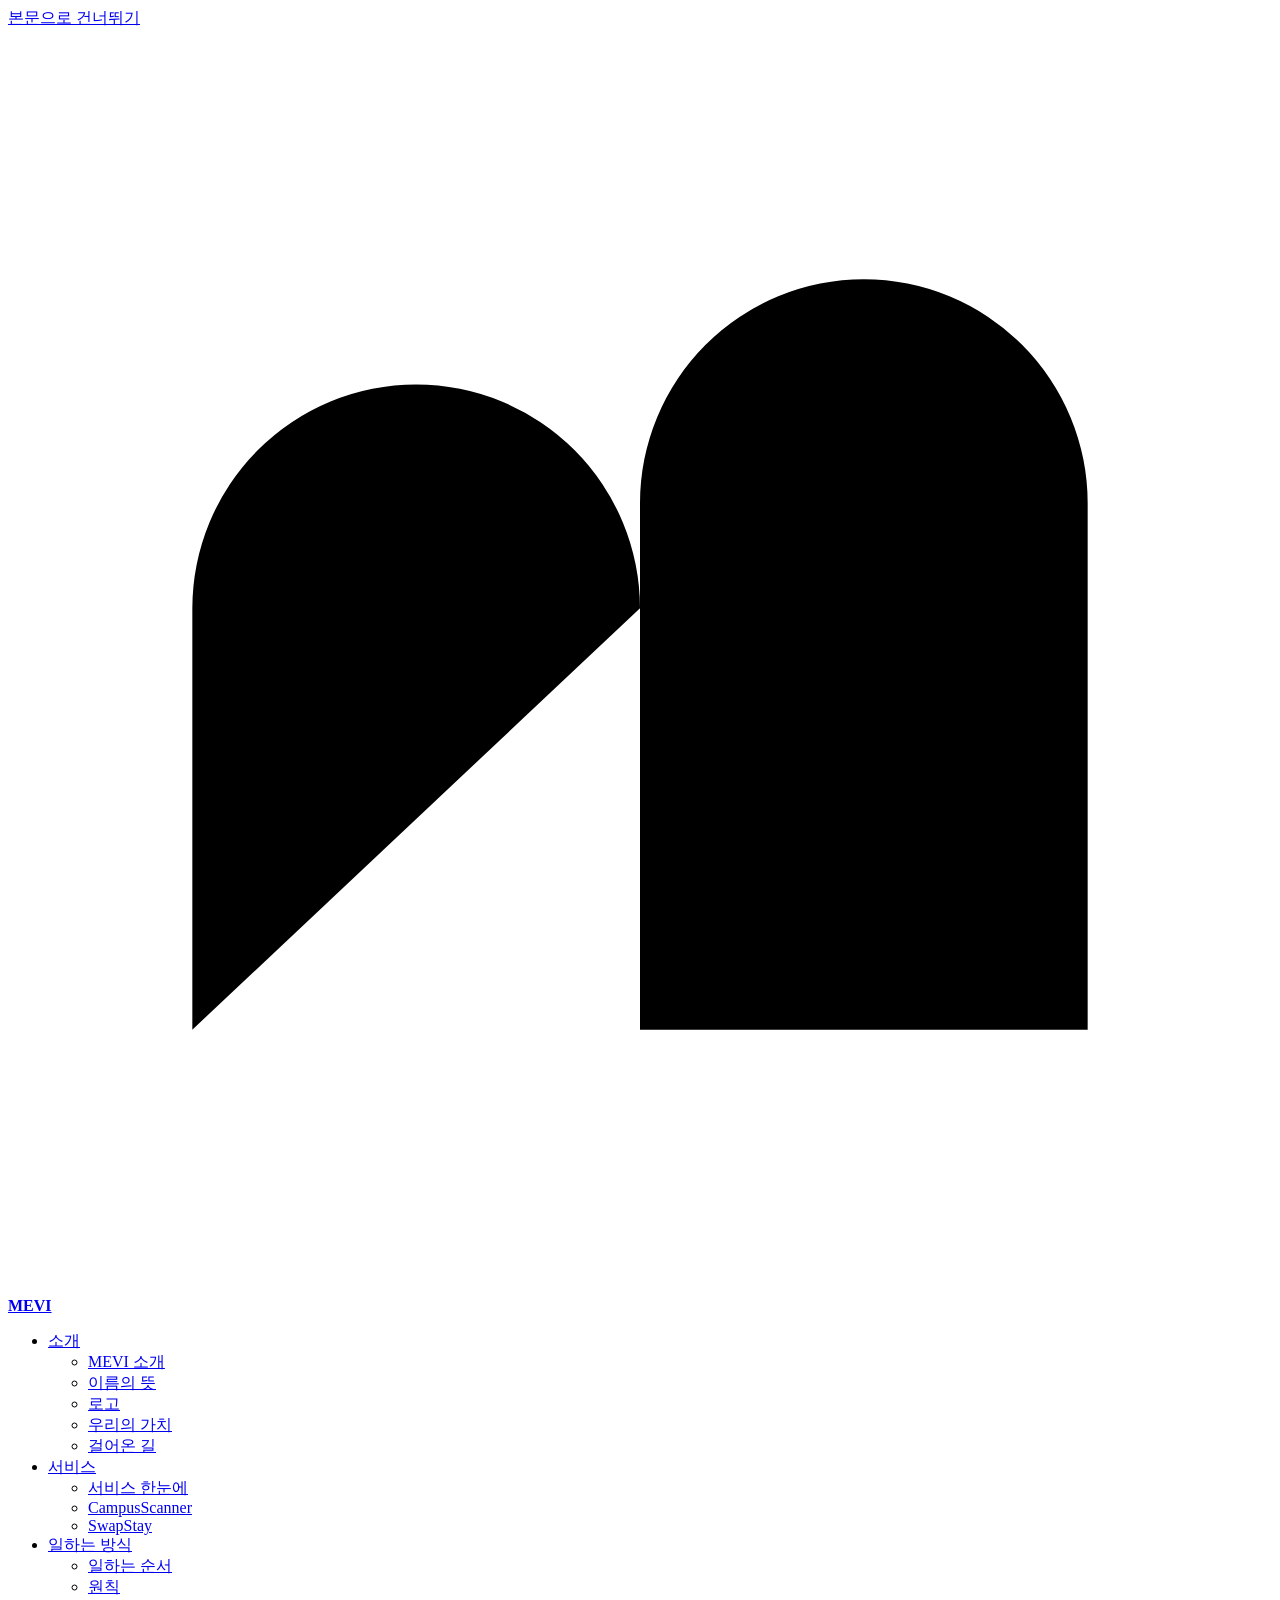
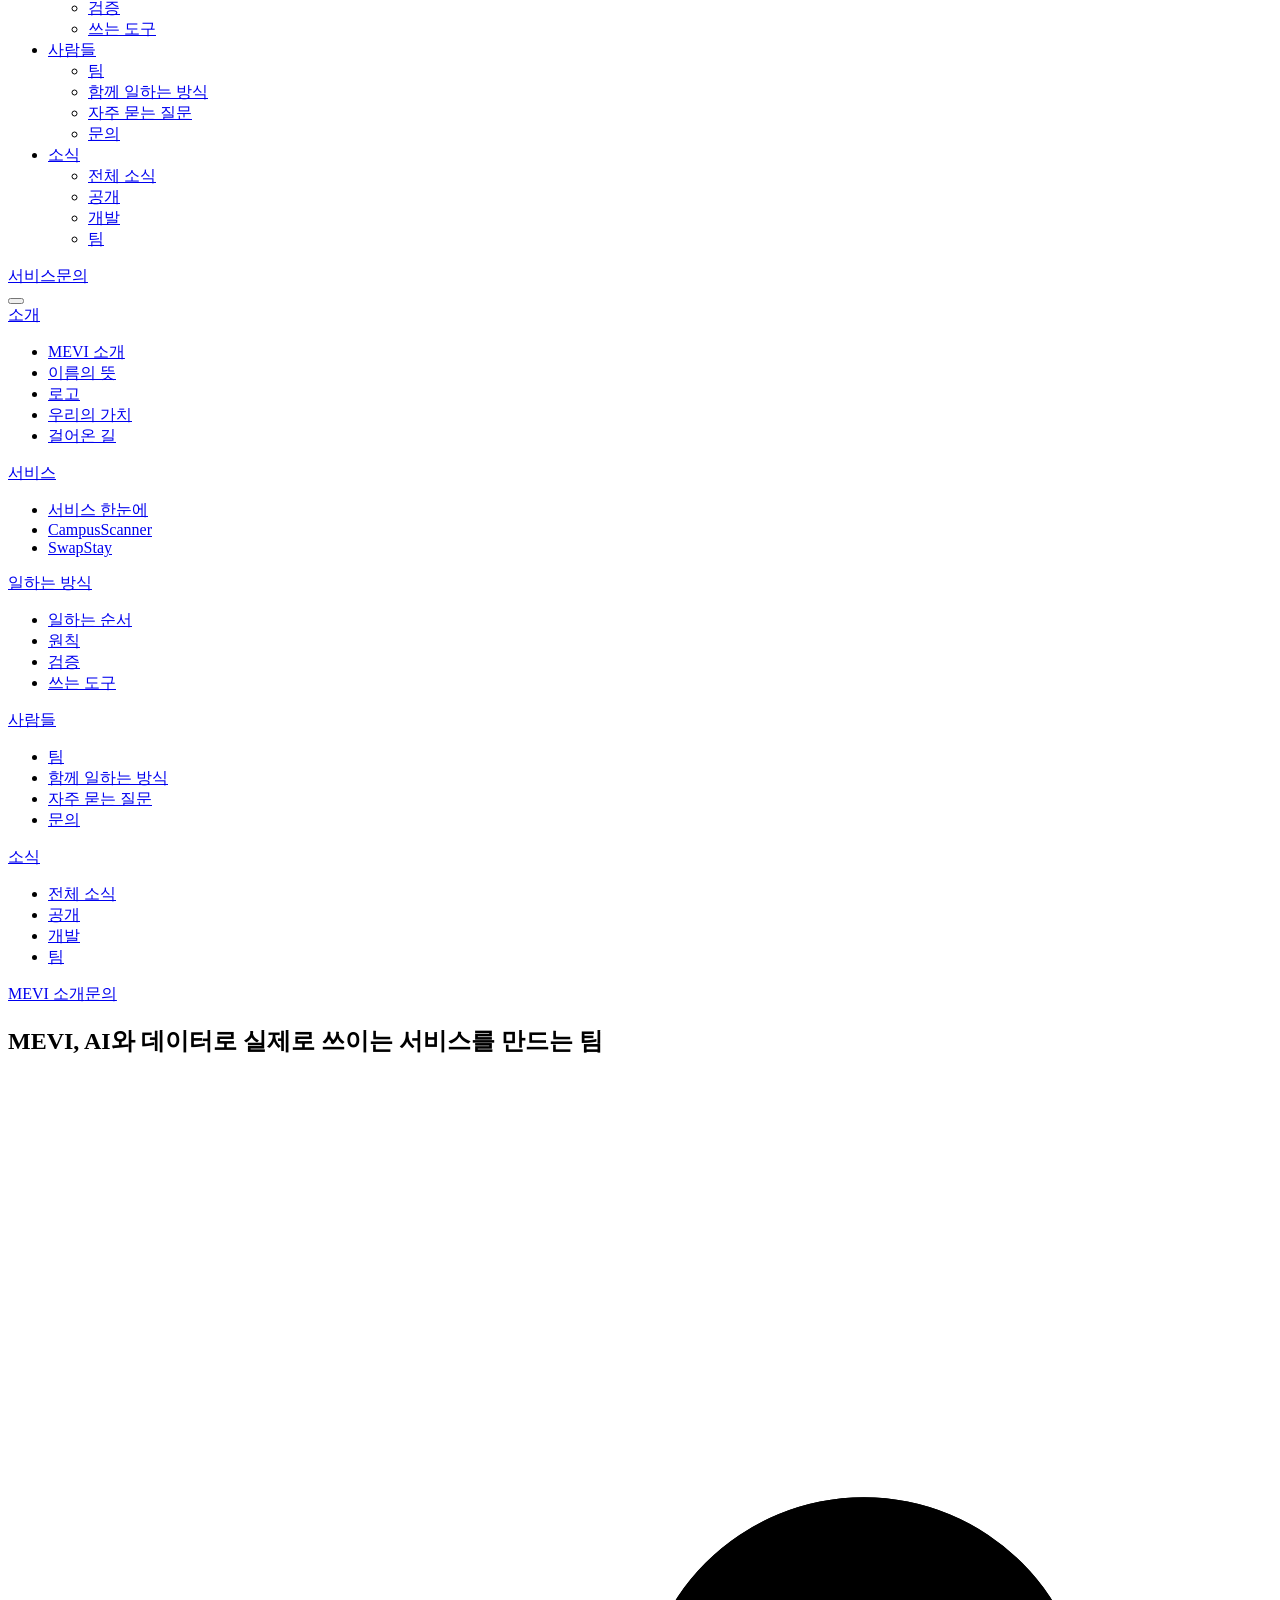
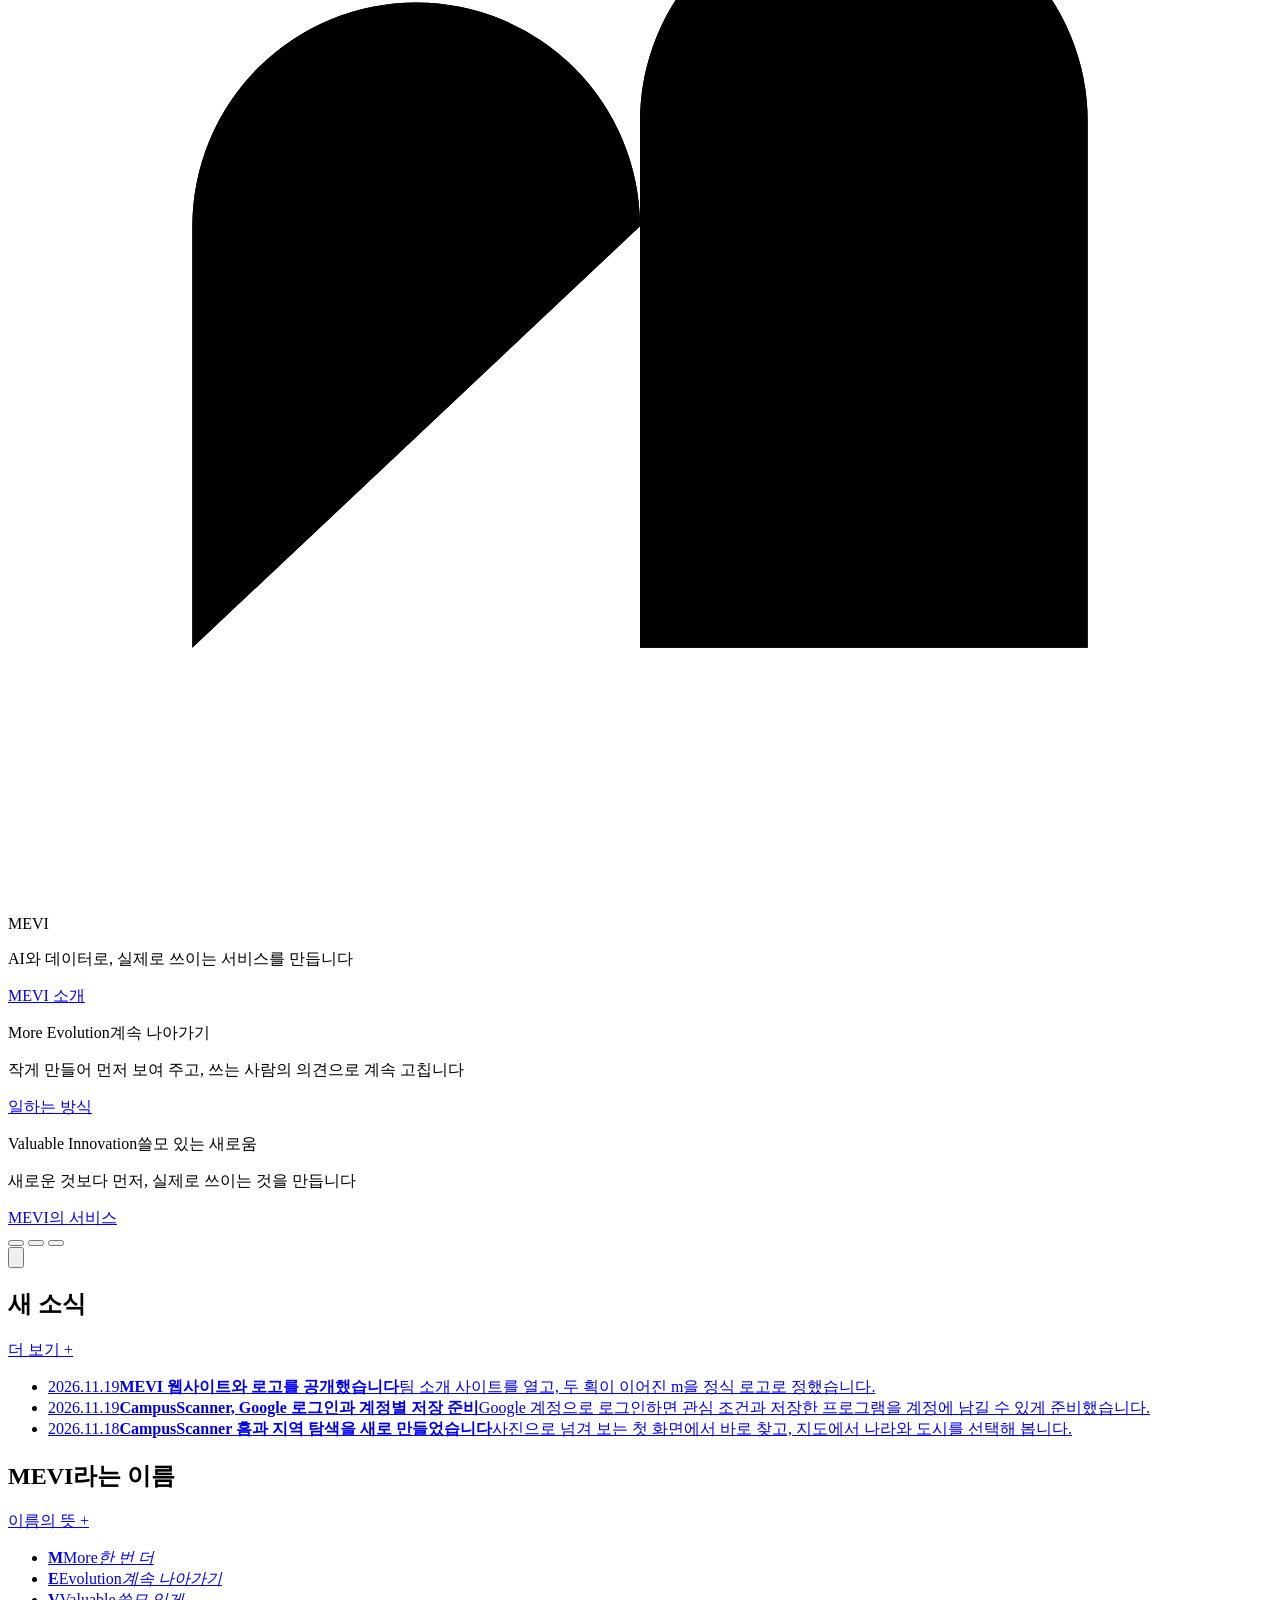
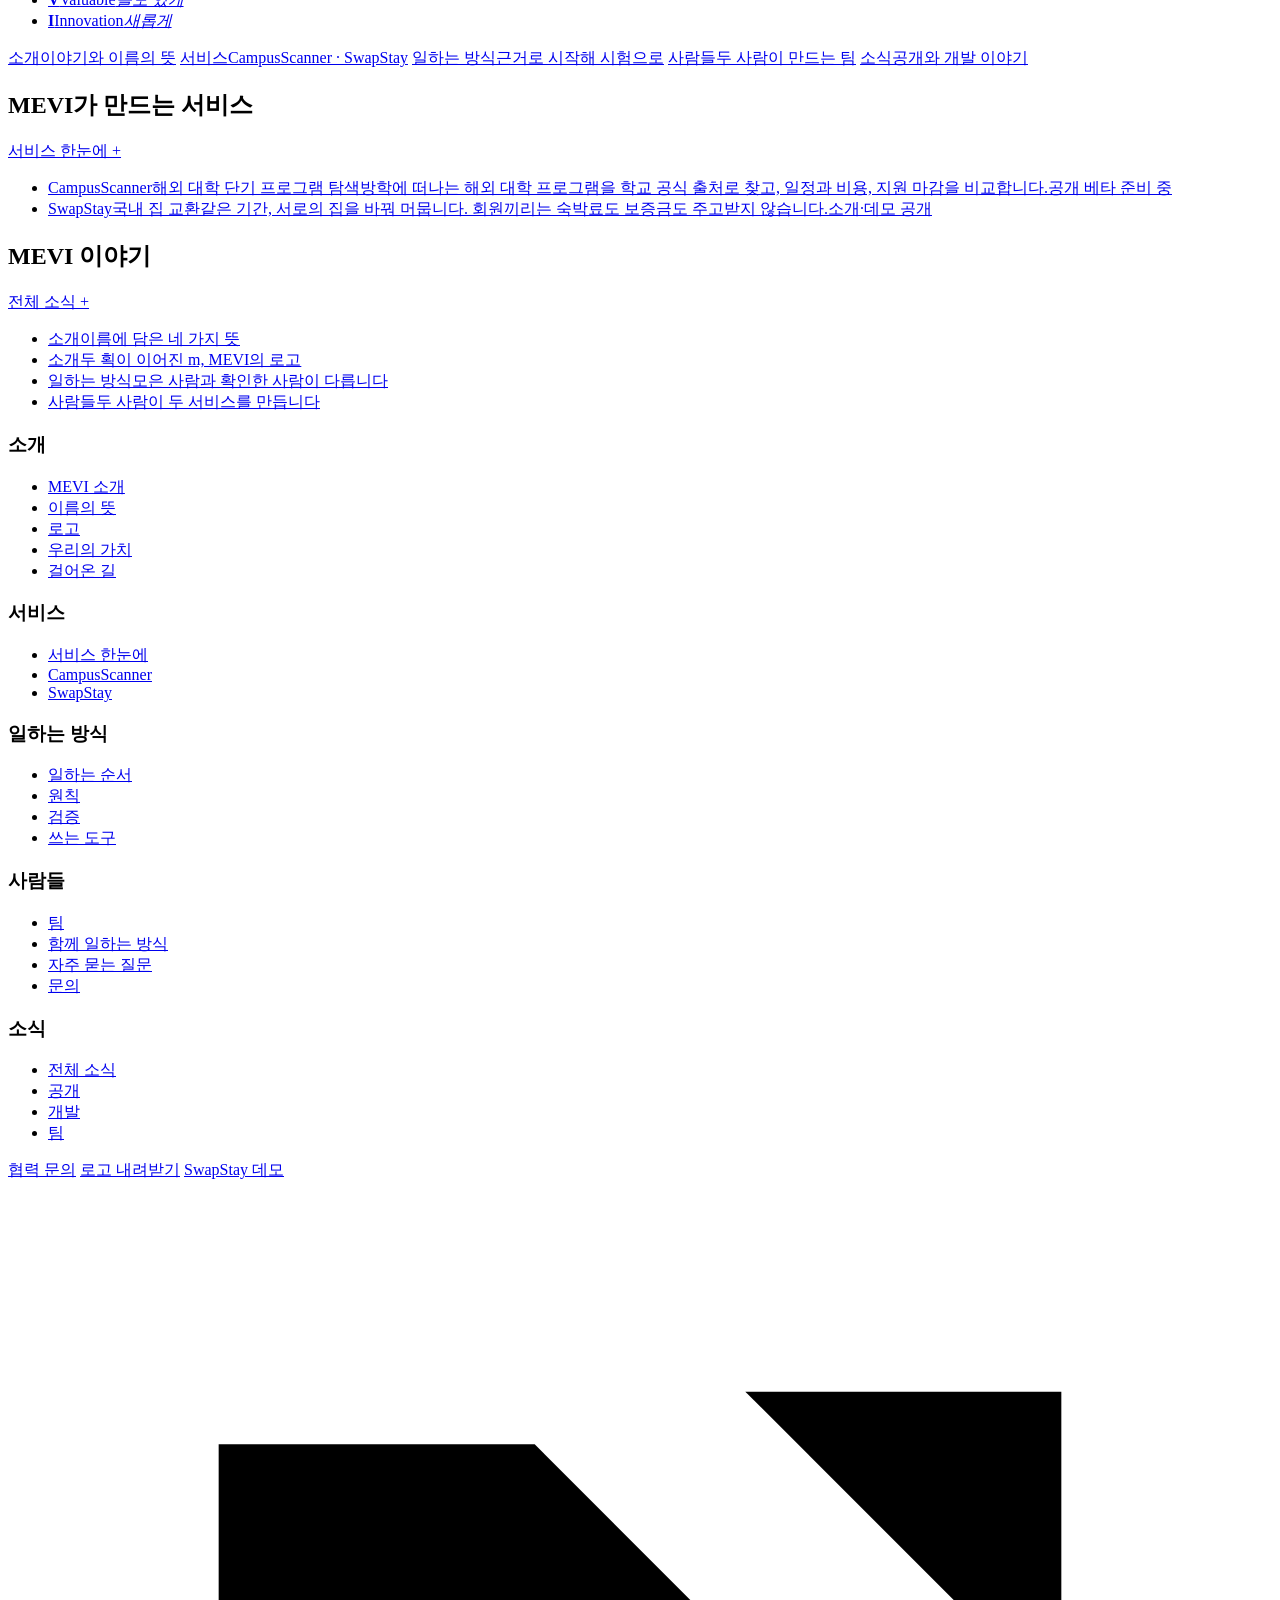
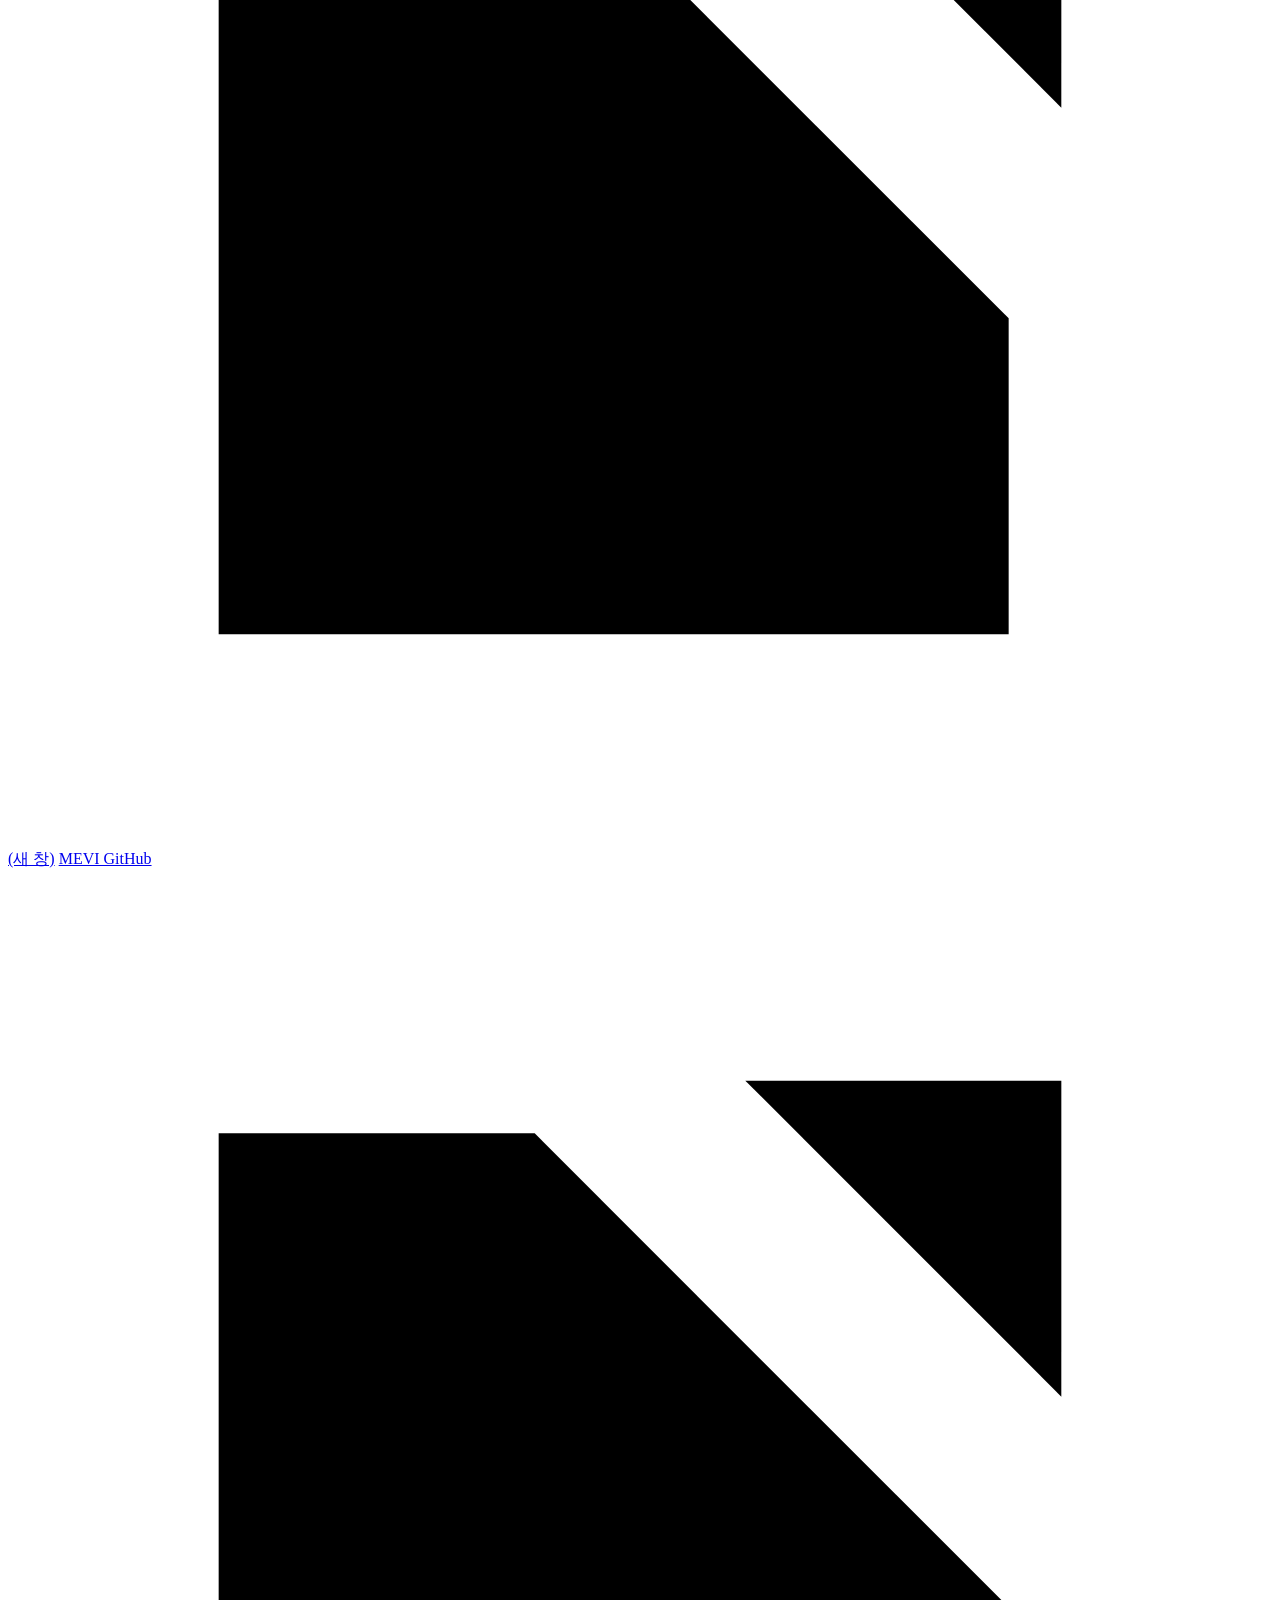
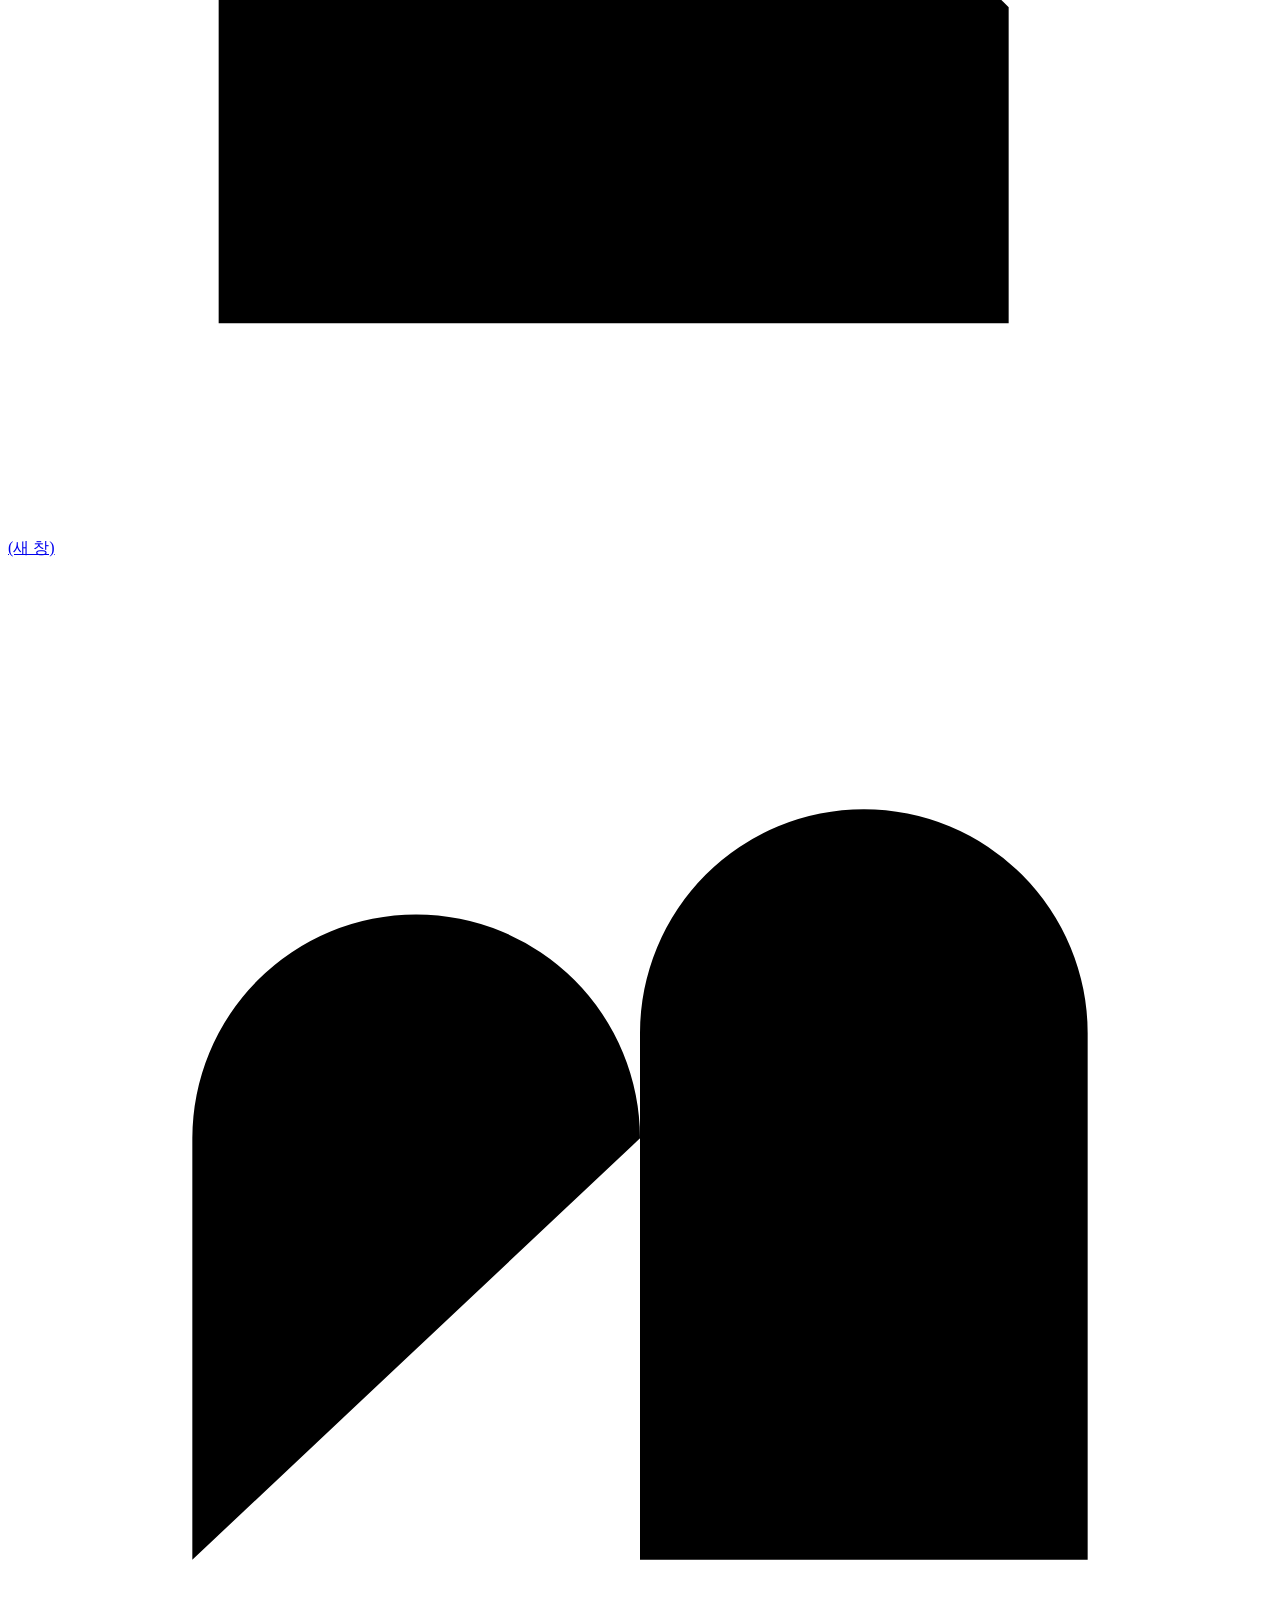
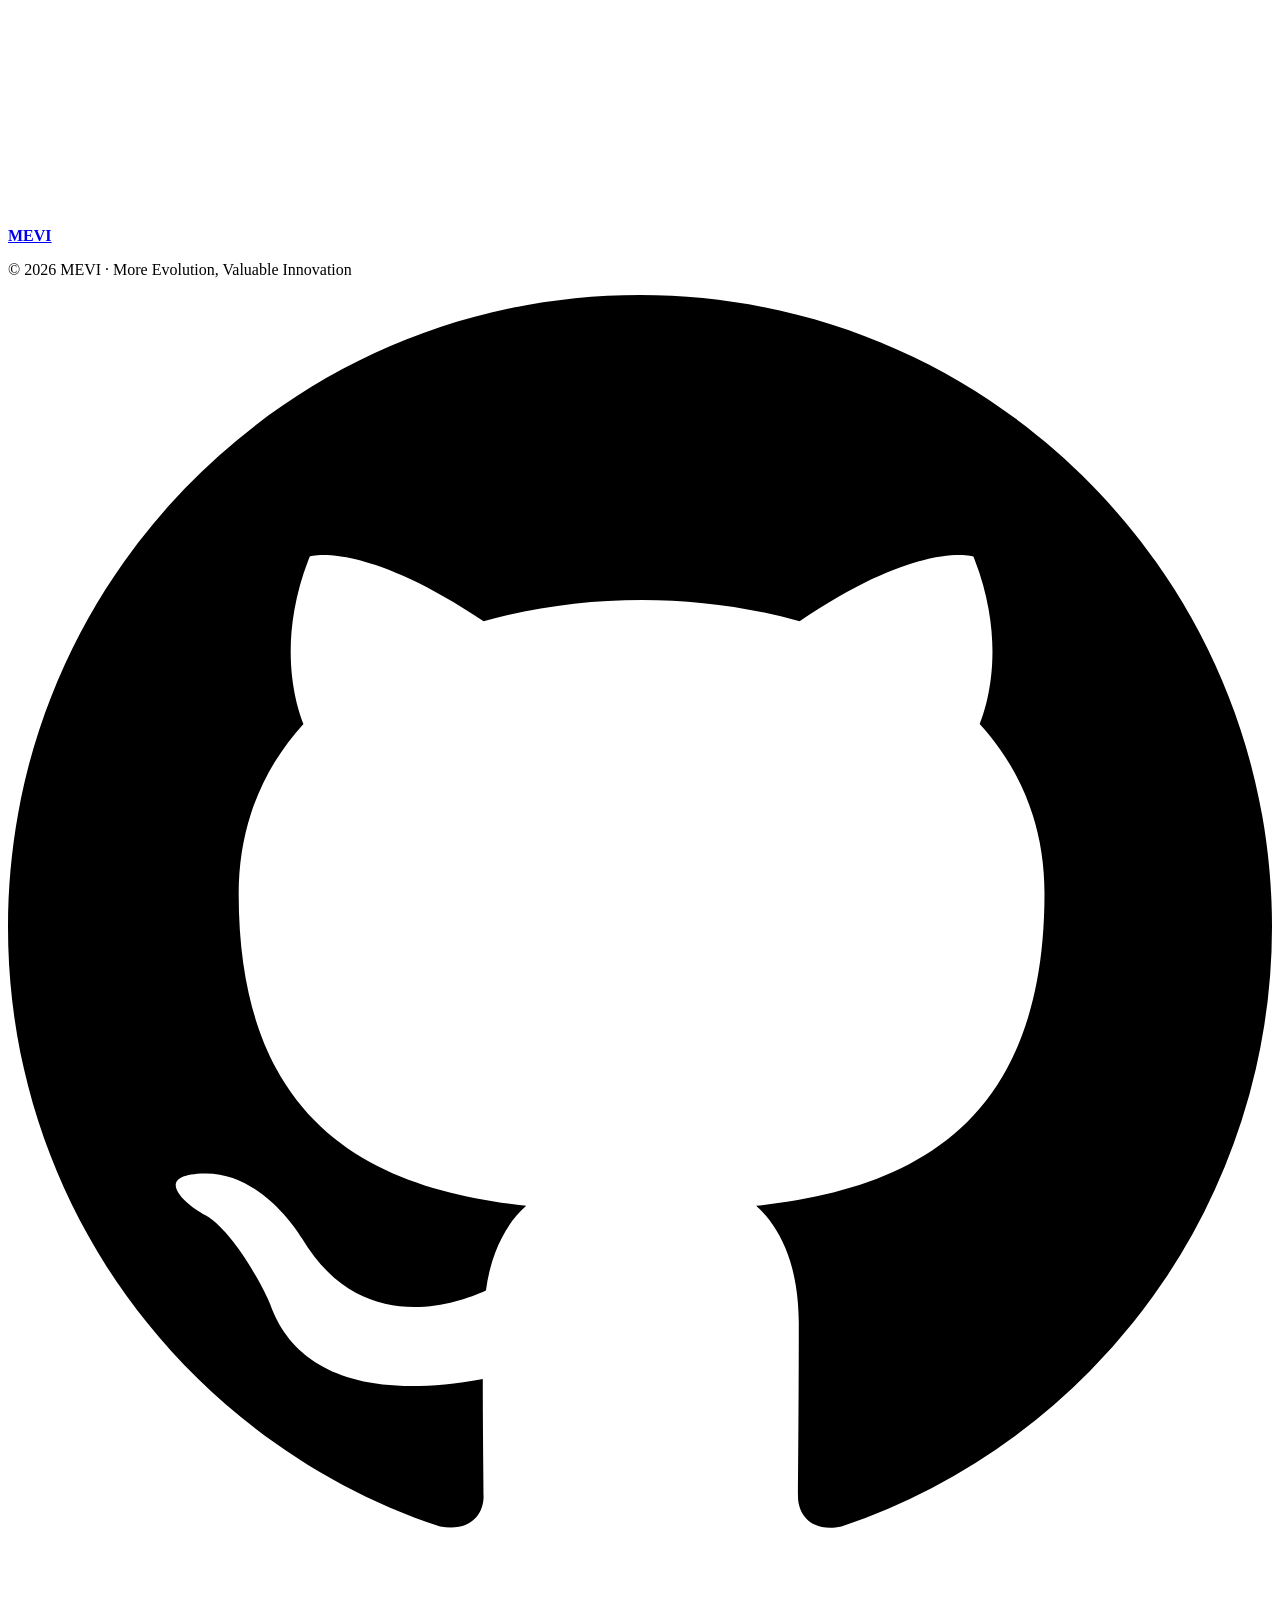
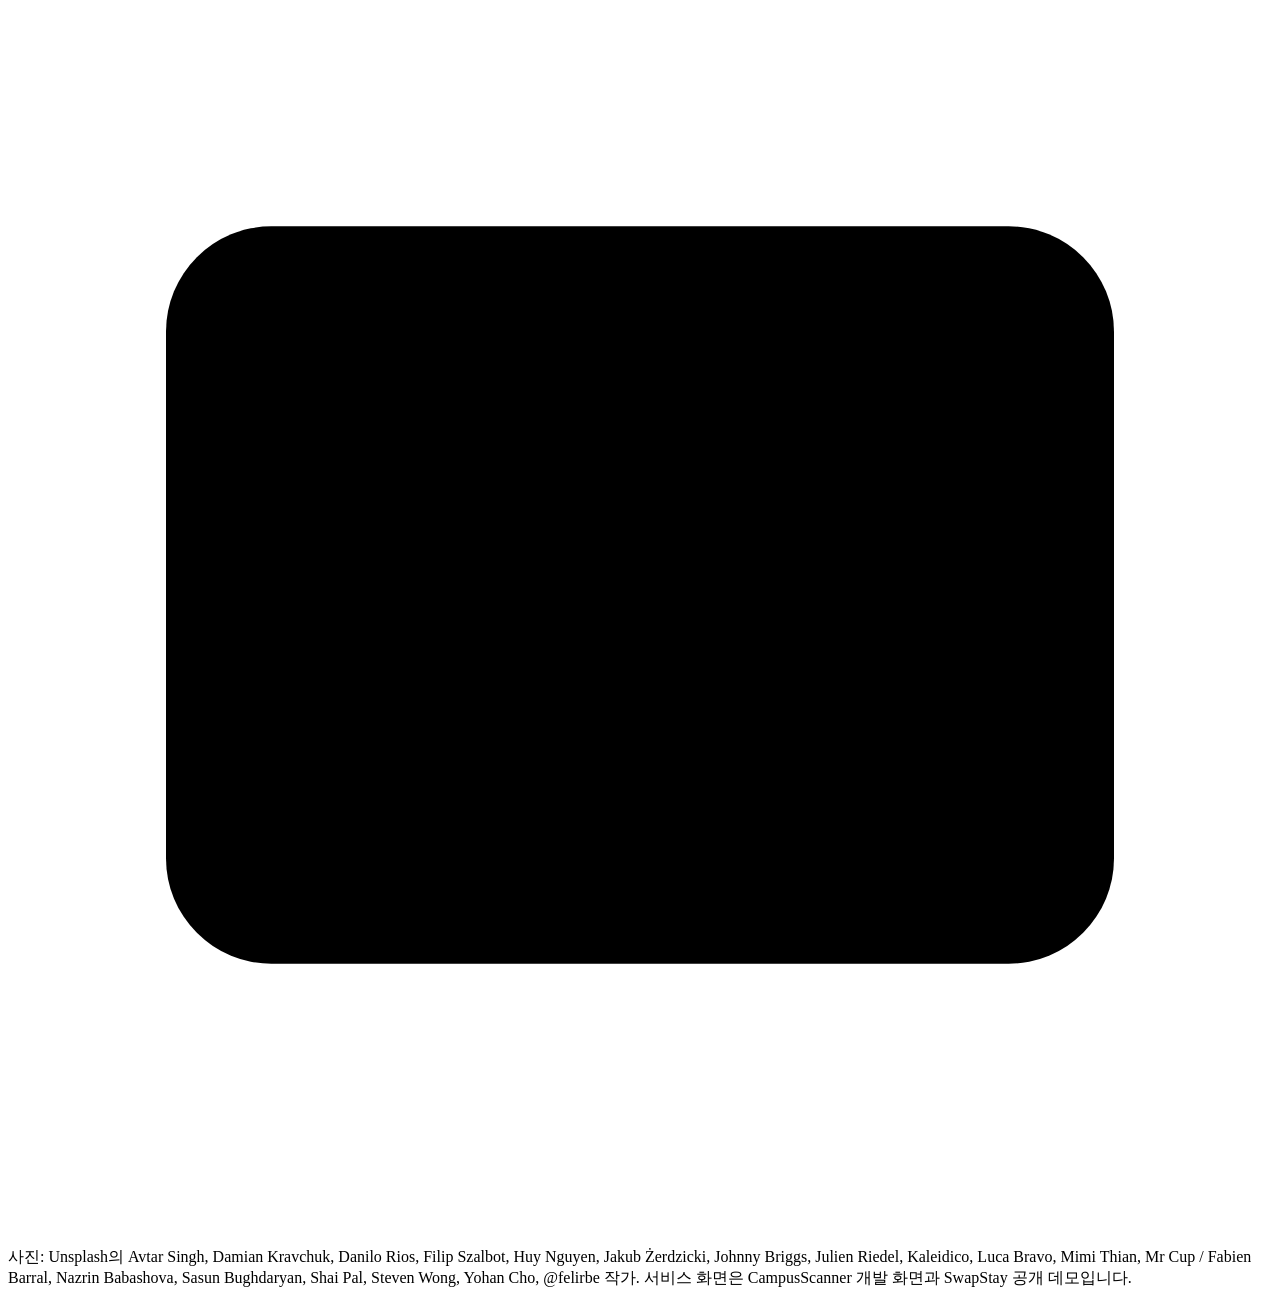
==== commit 9cb39b0d: "feat: 팀 MEVI 소개 중심으로 사이트를 다시 짜고 m 로고를 정식 파일로 만든다 - 메뉴를 소개 · 서비스 · 일하는 방식 · 사람들 · 소식으로 바꾸고, 첫 화면을 MEV" ====
--- a/site/index.html
+++ b/site/index.html
@@ -4,21 +4,22 @@
 <meta charset="utf-8">
 <meta name="viewport" content="width=device-width, initial-scale=1, viewport-fit=cover">
 <title>MEVI: AI와 데이터로 실제로 쓰이는 서비스를 만드는 팀</title>
-<meta name="description" content="MEVI는 AI·데이터·소프트웨어로 실제로 쓸 수 있는 서비스를 만드는 동국대학교 학생 팀입니다. 해외 대학 단기 프로그램 탐색 서비스 CampusScanner와 국내 집 교환 서비스 SwapStay를 만듭니다.">
+<meta name="description" content="MEVI(More Evolution, Valuable Innovation)는 AI·데이터·소프트웨어로 실제로 쓸 수 있는 서비스를 만드는 동국대학교 학생 팀입니다. CampusScanner와 SwapStay를 만듭니다.">
 <link rel="canonical" href="https://mevi-team.github.io/">
 <link rel="icon" href="/favicon.svg" type="image/svg+xml">
+<link rel="apple-touch-icon" href="/apple-touch-icon.png">
 <meta name="theme-color" content="#FFFFFF">
 <meta property="og:type" content="website">
 <meta property="og:locale" content="ko_KR">
 <meta property="og:site_name" content="MEVI">
 <meta property="og:url" content="https://mevi-team.github.io/">
 <meta property="og:title" content="MEVI: AI와 데이터로 실제로 쓰이는 서비스를 만드는 팀">
-<meta property="og:description" content="해외 대학 단기 프로그램 탐색 서비스 CampusScanner와 국내 집 교환 서비스 SwapStay를 만듭니다.">
+<meta property="og:description" content="More Evolution, Valuable Innovation. 계속 나아가며 쓸모 있는 것을 만드는 팀 MEVI입니다.">
 <meta property="og:image" content="https://mevi-team.github.io/assets/og.jpg">
 <meta property="og:image:width" content="1200">
 <meta property="og:image:height" content="630">
 <meta name="twitter:card" content="summary_large_image">
-<script type="application/ld+json">{"@context":"https://schema.org","@graph":[{"@type":"Organization","@id":"https://mevi-team.github.io/#org","name":"MEVI","alternateName":"More Evolution, Valuable Innovation","url":"https://mevi-team.github.io/","email":"mevi.support@gmail.com","description":"AI·데이터·소프트웨어로 실제로 쓸 수 있는 서비스를 만드는 팀","sameAs":["https://github.com/MEVI-TEAM"]},{"@type":"WebSite","@id":"https://mevi-team.github.io/#website","url":"https://mevi-team.github.io/","name":"MEVI","inLanguage":"ko","publisher":{"@id":"https://mevi-team.github.io/#org"}},{"@type":"WebApplication","name":"SwapStay","url":"https://swapstay.pages.dev/","applicationCategory":"TravelApplication","description":"서로의 집을 바꿔 머무는 국내 집 교환 서비스","inLanguage":"ko","author":{"@id":"https://mevi-team.github.io/#org"}}]}</script>
+<script type="application/ld+json">{"@context":"https://schema.org","@graph":[{"@type":"Organization","@id":"https://mevi-team.github.io/#org","name":"MEVI","alternateName":"More Evolution, Valuable Innovation","url":"https://mevi-team.github.io/","logo":"https://mevi-team.github.io/assets/brand/mevi-symbol-1024.png","email":"mevi.support@gmail.com","foundingDate":"2026-10","description":"AI·데이터·소프트웨어로 실제로 쓸 수 있는 서비스를 만드는 팀","member":[{"@type":"Person","name":"김도환","url":"https://github.com/amophi"},{"@type":"Person","name":"박가람","url":"https://github.com/P-garam"}],"sameAs":["https://github.com/MEVI-TEAM"]},{"@type":"WebSite","@id":"https://mevi-team.github.io/#website","url":"https://mevi-team.github.io/","name":"MEVI","inLanguage":"ko","publisher":{"@id":"https://mevi-team.github.io/#org"}}]}</script>
 <link rel="preconnect" href="https://fonts.googleapis.com">
 <link rel="preconnect" href="https://fonts.gstatic.com" crossorigin>
 <!-- 글꼴 CSS가 화면 전환 스크립트를 붙잡지 않도록 따로 불러옵니다. -->
@@ -28,15 +29,19 @@
 <style>
 :root{
 --ph-hero-mevi:url("/assets/img/hero-mevi.webp");
+--ph-hero-evolution:url("/assets/img/hero-evolution.webp");
+--ph-hero-valuable:url("/assets/img/hero-valuable.webp");
 --ph-hero-cs:url("/assets/img/hero-cs.webp");
 --ph-hero-ss:url("/assets/img/hero-ss.webp");
 --ph-band-about:url("/assets/img/band-about.webp");
+--ph-band-services:url("/assets/img/band-services.webp");
 --ph-band-tech:url("/assets/img/band-tech.webp");
 --ph-band-proof:url("/assets/img/band-proof.webp");
+--ph-band-people:url("/assets/img/band-people.webp");
 --ph-tile-about:url("/assets/img/tile-about.webp");
 --ph-tile-service:url("/assets/img/tile-service.webp");
---ph-tile-tech:url("/assets/img/tile-tech.webp");
---ph-tile-proof:url("/assets/img/tile-proof.webp");
+--ph-tile-work:url("/assets/img/tile-work.webp");
+--ph-tile-people:url("/assets/img/tile-people.webp");
 --ph-tile-news:url("/assets/img/tile-news.webp");
 --ph-who-1:url("/assets/img/who-1.webp");
 --ph-who-2:url("/assets/img/who-2.webp");
@@ -45,7 +50,6 @@
 --ph-val-1:url("/assets/img/val-1.webp");
 --ph-val-2:url("/assets/img/val-2.webp");
 --ph-val-3:url("/assets/img/val-3.webp");
---ph-scr-cs-desk:url("/assets/img/scr-cs-desk.webp");
 }
 </style>
 </head>
@@ -60,31 +64,33 @@
         <li><a class="m1" href="#/about">소개</a>
           <ul class="sub">
             <li><a href="#intro">MEVI 소개</a></li>
+            <li><a href="#name">이름의 뜻</a></li>
+            <li><a href="#logo">로고</a></li>
             <li><a href="#values">우리의 가치</a></li>
             <li><a href="#history">걸어온 길</a></li>
-            <li><a href="#team">팀</a></li>
-            <li><a href="#contact">문의</a></li>
           </ul>
         </li>
-        <li><a class="m1" href="#/campusscanner">서비스</a>
+        <li><a class="m1" href="#/services">서비스</a>
           <ul class="sub">
+            <li><a href="#/services">서비스 한눈에</a></li>
             <li><a href="#/campusscanner">CampusScanner</a></li>
             <li><a href="#/swapstay">SwapStay</a></li>
-            <li><a href="https://swapstay.pages.dev/" target="_blank" rel="noopener">SwapStay 데모<span class="sr"> (새 창)</span></a></li>
           </ul>
         </li>
-        <li><a class="m1" href="#/tech">기술</a>
+        <li><a class="m1" href="#/work">일하는 방식</a>
           <ul class="sub">
-            <li><a href="#how">만드는 과정</a></li>
-            <li><a href="#stack">기술 구성</a></li>
-            <li><a href="#principles">설계 원칙</a></li>
+            <li><a href="#process">일하는 순서</a></li>
+            <li><a href="#principles">원칙</a></li>
+            <li><a href="#verify">검증</a></li>
+            <li><a href="#stack">쓰는 도구</a></li>
           </ul>
         </li>
-        <li><a class="m1" href="#/proof">검증</a>
+        <li><a class="m1" href="#/people">사람들</a>
           <ul class="sub">
-            <li><a href="#data-review">데이터 검수</a></li>
-            <li><a href="#rule-tests">규칙 시험</a></li>
-            <li><a href="#screen-checks">화면 점검</a></li>
+            <li><a href="#team">팀</a></li>
+            <li><a href="#together">함께 일하는 방식</a></li>
+            <li><a href="#faq">자주 묻는 질문</a></li>
+            <li><a href="#contact">문의</a></li>
           </ul>
         </li>
         <li><a class="m1" href="#/news">소식</a>
@@ -97,7 +103,7 @@
         </li>
       </ul>
     </nav>
-    <div class="util"><a href="#/campusscanner">서비스 보기</a><i aria-hidden="true"></i><a href="#contact">문의</a></div>
+    <div class="util"><a href="#/services">서비스</a><i aria-hidden="true"></i><a href="#contact">문의</a></div>
     <button class="burger" id="navToggle" type="button" aria-expanded="false" aria-controls="navmenu" aria-label="메뉴 열기"><span></span><span></span></button>
   </div>
   <div class="megabg" aria-hidden="true"></div>
@@ -105,12 +111,12 @@
 
 <div class="mmenu" id="navmenu">
   <nav aria-label="전체 메뉴">
-    <div class="mm-g"><a href="#/about">소개</a><ul><li><a href="#intro">MEVI 소개</a></li><li><a href="#values">우리의 가치</a></li><li><a href="#history">걸어온 길</a></li><li><a href="#team">팀</a></li><li><a href="#contact">문의</a></li></ul></div>
-    <div class="mm-g"><a href="#/campusscanner">서비스</a><ul><li><a href="#/campusscanner">CampusScanner</a></li><li><a href="#/swapstay">SwapStay</a></li><li><a href="https://swapstay.pages.dev/" target="_blank" rel="noopener">SwapStay 데모<span class="sr"> (새 창)</span></a></li></ul></div>
-    <div class="mm-g"><a href="#/tech">기술</a><ul><li><a href="#how">만드는 과정</a></li><li><a href="#stack">기술 구성</a></li><li><a href="#principles">설계 원칙</a></li></ul></div>
-    <div class="mm-g"><a href="#/proof">검증</a><ul><li><a href="#data-review">데이터 검수</a></li><li><a href="#rule-tests">규칙 시험</a></li><li><a href="#screen-checks">화면 점검</a></li></ul></div>
+    <div class="mm-g"><a href="#/about">소개</a><ul><li><a href="#intro">MEVI 소개</a></li><li><a href="#name">이름의 뜻</a></li><li><a href="#logo">로고</a></li><li><a href="#values">우리의 가치</a></li><li><a href="#history">걸어온 길</a></li></ul></div>
+    <div class="mm-g"><a href="#/services">서비스</a><ul><li><a href="#/services">서비스 한눈에</a></li><li><a href="#/campusscanner">CampusScanner</a></li><li><a href="#/swapstay">SwapStay</a></li></ul></div>
+    <div class="mm-g"><a href="#/work">일하는 방식</a><ul><li><a href="#process">일하는 순서</a></li><li><a href="#principles">원칙</a></li><li><a href="#verify">검증</a></li><li><a href="#stack">쓰는 도구</a></li></ul></div>
+    <div class="mm-g"><a href="#/people">사람들</a><ul><li><a href="#team">팀</a></li><li><a href="#together">함께 일하는 방식</a></li><li><a href="#faq">자주 묻는 질문</a></li><li><a href="#contact">문의</a></li></ul></div>
     <div class="mm-g"><a href="#/news">소식</a><ul><li><a href="#/news">전체 소식</a></li><li><a href="#/news/release">공개</a></li><li><a href="#/news/dev">개발</a></li><li><a href="#/news/team">팀</a></li></ul></div>
-    <div class="mm-util"><a class="btn btn-primary btn-sm" href="#/campusscanner">서비스 보기</a><a class="btn btn-ghost btn-sm" href="#contact">문의</a></div>
+    <div class="mm-util"><a class="btn btn-primary btn-sm" href="#/about">MEVI 소개</a><a class="btn btn-ghost btn-sm" href="#contact">문의</a></div>
   </nav>
 </div>
 
@@ -123,33 +129,33 @@
   <h1 class="sr">MEVI, AI와 데이터로 실제로 쓰이는 서비스를 만드는 팀</h1>
   <div class="mvbgs" aria-hidden="true">
     <div class="mvbg is-on"><i style="--img:var(--ph-hero-mevi)"></i></div>
-    <div class="mvbg"><i style="--img:var(--ph-hero-cs)"></i></div>
-    <div class="mvbg"><i class="dim" style="--img:var(--ph-hero-ss)"></i></div>
+    <div class="mvbg"><i style="--img:var(--ph-hero-evolution)"></i></div>
+    <div class="mvbg"><i style="--img:var(--ph-hero-valuable)"></i></div>
   </div>
   <div class="mvshade" aria-hidden="true"></div>
   <canvas class="mvcv" id="mvCanvas" aria-hidden="true"></canvas>
   <div class="mvtexts">
     <div class="mvtext is-on" role="group" aria-roledescription="슬라이드" aria-label="1 / 3" data-scene="net">
       <p class="mvlogo"><span class="mvbrand"><svg class="mark" viewBox="0 0 48 48" aria-hidden="true" focusable="false"><path class="base" d="M7 38V22a8.5 8.5 0 0 1 17 0M24 38V18a8.5 8.5 0 0 1 17 0v20"/><path class="glow" pathLength="100" d="M7 38V22a8.5 8.5 0 0 1 17 0M24 38V18a8.5 8.5 0 0 1 17 0v20"/></svg>MEVI</span></p>
-      <p class="mvtag">AI와 데이터로, 실제로 쓰이는 서비스를</p>
-      <a class="mvbtn" href="#/about">자세히 보기</a>
+      <p class="mvtag">AI와 데이터로, 실제로 쓰이는 서비스를 만듭니다</p>
+      <a class="mvbtn" href="#/about">MEVI 소개</a>
     </div>
     <div class="mvtext" role="group" aria-roledescription="슬라이드" aria-label="2 / 3" data-scene="out" inert aria-hidden="true">
-      <p class="mvlogo"><span class="mvname">CampusScanner</span><span class="mvprod">캠퍼스스캐너</span></p>
-      <p class="mvtag">방학에 떠나는 해외 대학 단기 프로그램을, 공식 출처로 한곳에서</p>
-      <a class="mvbtn" href="#/campusscanner">자세히 보기</a>
-    </div>
-    <div class="mvtext" role="group" aria-roledescription="슬라이드" aria-label="3 / 3" data-scene="swap" inert aria-hidden="true">
-      <p class="mvlogo"><span class="mvname">SwapStay</span><span class="mvprod">국내 집 교환</span></p>
-      <p class="mvtag">같은 기간, 서로의 집을 바꿔 머무는 여행</p>
-      <a class="mvbtn" href="#/swapstay">자세히 보기</a>
+      <p class="mvlogo"><span class="mvname">More Evolution</span><span class="mvprod">계속 나아가기</span></p>
+      <p class="mvtag">작게 만들어 먼저 보여 주고, 쓰는 사람의 의견으로 계속 고칩니다</p>
+      <a class="mvbtn" href="#/work">일하는 방식</a>
+    </div>
+    <div class="mvtext" role="group" aria-roledescription="슬라이드" aria-label="3 / 3" data-scene="net" inert aria-hidden="true">
+      <p class="mvlogo"><span class="mvname">Valuable Innovation</span><span class="mvprod">쓸모 있는 새로움</span></p>
+      <p class="mvtag">새로운 것보다 먼저, 실제로 쓰이는 것을 만듭니다</p>
+      <a class="mvbtn" href="#/services">MEVI의 서비스</a>
     </div>
   </div>
   <div class="mvctl">
     <div class="mvdots" role="group" aria-label="슬라이드 선택">
       <button class="mvdot is-on" type="button" aria-label="1번 슬라이드, MEVI" aria-current="true"><b><i></i></b></button>
-      <button class="mvdot" type="button" aria-label="2번 슬라이드, CampusScanner"><b><i></i></b></button>
-      <button class="mvdot" type="button" aria-label="3번 슬라이드, SwapStay"><b><i></i></b></button>
+      <button class="mvdot" type="button" aria-label="2번 슬라이드, More Evolution"><b><i></i></b></button>
+      <button class="mvdot" type="button" aria-label="3번 슬라이드, Valuable Innovation"><b><i></i></b></button>
     </div>
     <button class="mvpause" id="mvPause" type="button" aria-label="자동 넘김 멈추기"><svg viewBox="0 0 24 24" aria-hidden="true"><path class="i-pause" d="M7 5h3.6v14H7zM13.4 5H17v14h-3.6z"/><path class="i-play" d="M8 5v14l11-7z"/></svg></button>
   </div>
@@ -159,40 +165,51 @@
   <div class="nws-in">
     <div class="nws-head"><h2 id="nwsH">새 소식</h2><a class="more" href="#/news">더 보기 +</a></div>
     <ul class="nws-list" data-stagger>
+      <li class="rv"><a href="#logo"><time datetime="2026-11-19">2026.11.19</time><b>MEVI 웹사이트와 로고를 공개했습니다</b><span>팀 소개 사이트를 열고, 두 획이 이어진 m을 정식 로고로 정했습니다.</span></a></li>
       <li class="rv"><a href="#/campusscanner"><time datetime="2026-11-19">2026.11.19</time><b>CampusScanner, Google 로그인과 계정별 저장 준비</b><span>Google 계정으로 로그인하면 관심 조건과 저장한 프로그램을 계정에 남길 수 있게 준비했습니다.</span></a></li>
-      <li class="rv"><a href="#data-review"><time datetime="2026-11-19">2026.11.19</time><b>CampusScanner, 아시아·미주 프로그램까지 넓혀 검수 중</b><span>2027년 과정을 학교 공식 근거와 함께 모으고, 검수를 거쳐 하나씩 더하고 있습니다.</span></a></li>
       <li class="rv"><a href="#/campusscanner"><time datetime="2026-11-18">2026.11.18</time><b>CampusScanner 홈과 지역 탐색을 새로 만들었습니다</b><span>사진으로 넘겨 보는 첫 화면에서 바로 찾고, 지도에서 나라와 도시를 선택해 봅니다.</span></a></li>
     </ul>
   </div>
 </section>
 
-<section class="dlc" aria-labelledby="dlcH">
-  <div class="dlc-in"><div class="dlc-box">
-    <div class="nws-head"><h2 id="dlcH">지금까지 쌓은 커밋</h2><span class="dlc-src">GitHub 기준 · 2026.11.19</span></div>
-    <ul class="dlc-list">
-      <li><div class="it"><span class="k">전체</span><b><span class="cnt" data-to="613">613</span><small>개</small></b></div></li>
-      <li><a class="it" href="#/campusscanner"><span class="k">CampusScanner</span><b><span class="cnt" data-to="312">312</span><small>개</small></b></a></li>
-      <li><a class="it" href="#/swapstay"><span class="k">SwapStay</span><b><span class="cnt" data-to="301">301</span><small>개</small></b></a></li>
+<section class="nm" aria-labelledby="nmH">
+  <div class="nm-in"><div class="nm-box">
+    <div class="nws-head"><h2 id="nmH">MEVI라는 이름</h2><a class="more" href="#name">이름의 뜻 +</a></div>
+    <ul class="nm-list">
+      <li><a href="#name"><b>M</b><span>More</span><em>한 번 더</em></a></li>
+      <li><a href="#name"><b>E</b><span>Evolution</span><em>계속 나아가기</em></a></li>
+      <li><a href="#name"><b>V</b><span>Valuable</span><em>쓸모 있게</em></a></li>
+      <li><a href="#name"><b>I</b><span>Innovation</span><em>새롭게</em></a></li>
     </ul>
   </div></div>
 </section>
 
 <section class="ptiles" id="ptiles" aria-label="MEVI 둘러보기">
-  <a class="pt is-on" href="#/about"><span class="pt-img" style="--img:var(--ph-tile-about)" aria-hidden="true"></span><span class="pt-t">소개</span><span class="pt-line" aria-hidden="true"></span><span class="pt-s">우리 이야기와 가치</span></a>
-  <a class="pt" href="#/campusscanner"><span class="pt-img" style="--img:var(--ph-tile-service)" aria-hidden="true"></span><span class="pt-t">서비스</span><span class="pt-line" aria-hidden="true"></span><span class="pt-s">CampusScanner · SwapStay</span></a>
-  <a class="pt" href="#/tech"><span class="pt-img" style="--img:var(--ph-tile-tech)" aria-hidden="true"></span><span class="pt-t">기술</span><span class="pt-line" aria-hidden="true"></span><span class="pt-s">공식 출처에서 화면까지</span></a>
-  <a class="pt" href="#/proof"><span class="pt-img" style="--img:var(--ph-tile-proof)" aria-hidden="true"></span><span class="pt-t">검증</span><span class="pt-line" aria-hidden="true"></span><span class="pt-s">근거를 남기고 다시 확인합니다</span></a>
+  <a class="pt is-on" href="#/about"><span class="pt-img" style="--img:var(--ph-tile-about)" aria-hidden="true"></span><span class="pt-t">소개</span><span class="pt-line" aria-hidden="true"></span><span class="pt-s">이야기와 이름의 뜻</span></a>
+  <a class="pt" href="#/services"><span class="pt-img" style="--img:var(--ph-tile-service)" aria-hidden="true"></span><span class="pt-t">서비스</span><span class="pt-line" aria-hidden="true"></span><span class="pt-s">CampusScanner · SwapStay</span></a>
+  <a class="pt" href="#/work"><span class="pt-img" style="--img:var(--ph-tile-work)" aria-hidden="true"></span><span class="pt-t">일하는 방식</span><span class="pt-line" aria-hidden="true"></span><span class="pt-s">근거로 시작해 시험으로</span></a>
+  <a class="pt" href="#/people"><span class="pt-img" style="--img:var(--ph-tile-people)" aria-hidden="true"></span><span class="pt-t">사람들</span><span class="pt-line" aria-hidden="true"></span><span class="pt-s">두 사람이 만드는 팀</span></a>
   <a class="pt" href="#/news"><span class="pt-img" style="--img:var(--ph-tile-news)" aria-hidden="true"></span><span class="pt-t">소식</span><span class="pt-line" aria-hidden="true"></span><span class="pt-s">공개와 개발 이야기</span></a>
 </section>
 
-<section class="sty" aria-labelledby="styH">
+<section class="sty" aria-labelledby="svcH">
+  <div class="sty-in">
+    <div class="sty-head"><h2 id="svcH">MEVI가 만드는 서비스</h2><a class="more" href="#/services">서비스 한눈에 +</a></div>
+    <ul class="svc-list" data-stagger>
+      <li class="rv svc-card"><a href="#/campusscanner"><span class="sty-thumb"><i style="--img:var(--ph-hero-cs)"></i></span><span class="head"><span class="appico ico-cs" aria-hidden="true"></span><span><span class="name">CampusScanner</span><span class="kr">해외 대학 단기 프로그램 탐색</span></span></span><span class="desc">방학에 떠나는 해외 대학 프로그램을 학교 공식 출처로 찾고, 일정과 비용, 지원 마감을 비교합니다.</span><span class="st">공개 베타 준비 중</span></a></li>
+      <li class="rv svc-card"><a href="#/swapstay"><span class="sty-thumb"><i style="--img:var(--ph-hero-ss)"></i></span><span class="head"><span class="appico ico-ss" aria-hidden="true"></span><span><span class="name">SwapStay</span><span class="kr">국내 집 교환</span></span></span><span class="desc">같은 기간, 서로의 집을 바꿔 머뭅니다. 회원끼리는 숙박료도 보증금도 주고받지 않습니다.</span><span class="st">소개·데모 공개</span></a></li>
+    </ul>
+  </div>
+</section>
+
+<section class="sty" aria-labelledby="styH" style="padding-top:0">
   <div class="sty-in">
     <div class="sty-head"><h2 id="styH">MEVI 이야기</h2><a class="more" href="#/news">전체 소식 +</a></div>
     <ul class="sty-list" data-stagger>
-      <li class="rv"><a href="#/campusscanner"><span class="sty-thumb"><i style="--img:var(--ph-scr-cs-desk)"></i></span><span class="sty-tag">서비스</span><span class="sty-title">교환학생 대신, 방학에 떠나는 해외 대학 프로그램</span></a></li>
-      <li class="rv"><a href="#/swapstay"><span class="sty-thumb"><i style="--img:var(--ph-who-3)"></i></span><span class="sty-tag">서비스</span><span class="sty-title">숙박비 대신 집을 바꿔 머무는 국내 집 교환</span></a></li>
-      <li class="rv"><a href="#data-review"><span class="sty-thumb"><i style="--img:var(--ph-band-proof)"></i></span><span class="sty-tag">검증</span><span class="sty-title">모은 사람과 확인한 사람이 다릅니다</span></a></li>
-      <li class="rv"><a href="#rule-tests"><span class="sty-thumb"><i style="--img:var(--ph-band-tech)"></i></span><span class="sty-tag">기술</span><span class="sty-title">약속은 문서가 아니라 시험으로 지킵니다</span></a></li>
+      <li class="rv"><a href="#name"><span class="sty-thumb"><i style="--img:var(--ph-band-about)"></i></span><span class="sty-tag">소개</span><span class="sty-title">이름에 담은 네 가지 뜻</span></a></li>
+      <li class="rv"><a href="#logo"><span class="sty-thumb"><i style="--img:var(--ph-hero-valuable)"></i></span><span class="sty-tag">소개</span><span class="sty-title">두 획이 이어진 m, MEVI의 로고</span></a></li>
+      <li class="rv"><a href="#verify"><span class="sty-thumb"><i style="--img:var(--ph-band-proof)"></i></span><span class="sty-tag">일하는 방식</span><span class="sty-title">모은 사람과 확인한 사람이 다릅니다</span></a></li>
+      <li class="rv"><a href="#/people"><span class="sty-thumb"><i style="--img:var(--ph-band-people)"></i></span><span class="sty-tag">사람들</span><span class="sty-title">두 사람이 두 서비스를 만듭니다</span></a></li>
     </ul>
   </div>
 </section>
@@ -213,39 +230,54 @@
 
 <section class="sec" id="intro">
   <div class="wrap">
-    <div class="sh rv"><h2>우리 이야기</h2><p>흩어진 정보와 비어 있는 방법, 그 빈칸을 서비스로 채웁니다</p></div>
-    <p class="story-p rv">해외 대학의 방학 프로그램은 학교마다 다른 페이지에 흩어져 있고, 일정과 비용은 해마다 바뀝니다. 집을 바꿔 머무는 여행은 해외에서는 익숙하지만, 국내에서는 믿고 맡길 방법이 마땅치 않습니다.</p>
-    <p class="story-p rv">MEVI는 동국대학교 학생 두 명이 2026년 10월에 만든 팀입니다. 이름은 More Evolution, Valuable Innovation의 머리글자로, 계속 나아지면서 쓸모 있는 것을 만들자는 뜻입니다. 지금은 CampusScanner와 SwapStay를 만들고 있습니다.</p>
-    <div class="story-gap"></div>
-    <div class="stats" data-stagger>
-      <div class="stat rv">
-        <b>1~<span class="cnt" data-to="6">6</span>주</b>
-        <p>CampusScanner가 다루는 해외 대학 단기 프로그램의 기간입니다. 교환학생처럼 한 학기를 비우지 않고, 방학 동안 해외 대학에서 수업을 듣습니다.</p>
-        <cite>CampusScanner 소개</cite>
-      </div>
-      <div class="stat rv">
-        <b><span class="cnt" data-to="50000">50,000</span>원</b>
-        <p>SwapStay에서 교환이 확정되면 두 회원이 각자 내는 정액 서비스료입니다. 머무는 날수와 집 크기에 상관없이 같고, 회원끼리는 돈을 주고받지 않습니다.</p>
-        <cite>SwapStay 도움말</cite>
-      </div>
-    </div>
-    <div class="gaps rv" role="list" aria-label="지금까지의 방법과 MEVI의 서비스">
-      <div class="gaprow" role="listitem"><span class="g1">학교 홈페이지</span><span class="g2">하나하나 찾아야 합니다</span><span class="g3">학교마다 페이지 구조가 다르고, 일정·비용·마감이 해마다 바뀝니다.</span></div>
-      <div class="gaprow" role="listitem"><span class="g1">모음 사이트와 블로그</span><span class="g2">출처가 섞여 있습니다</span><span class="g3">지난해 정보나 확인되지 않은 값이 그대로 남아 있을 때가 있습니다.</span></div>
-      <div class="gaprow" role="listitem"><span class="g1">숙소 예약</span><span class="g2">머무는 만큼 듭니다</span><span class="g3">머무는 날만큼 숙박비가 들고, 여행하는 동안 내 집은 비어 있습니다.</span></div>
-      <div class="gaprow us" role="listitem"><span class="g1">MEVI의 서비스</span><span class="g2">근거와 규칙으로</span><span class="g3">CampusScanner는 학교 공식 출처만 근거로 보여 주고, SwapStay는 같은 기간 서로의 집을 바꿔 회원끼리 돈이 오가지 않게 합니다.</span></div>
-    </div>
-  </div>
-</section>
-
-<section class="sec alt" id="who">
-  <div class="wrap">
-    <div class="sh rv"><h2>이런 분들을 위해 만듭니다</h2><p>배우러 떠나고, 바꿔 머무는 사람들을 위해</p></div>
-    <div class="whocards" data-stagger>
-      <article class="whocard rv"><span class="who-ph" aria-hidden="true"><i style="--img:var(--ph-who-1)"></i></span><div class="who-b"><span class="k">01</span><h3>교환학생이 부담스러운 대학생</h3><p>한 학기를 통째로 비우기 어렵다면, 방학 동안 해외 대학에서 수업을 듣는 단기 프로그램이 있습니다. CampusScanner가 한곳에 모읍니다.</p></div></article>
-      <article class="whocard rv"><span class="who-ph" aria-hidden="true"><i style="--img:var(--ph-who-2)"></i></span><div class="who-b"><span class="k">02</span><h3>떠나기 전에 꼼꼼히 비교하고 싶은 사람</h3><p>일정, 참가비, 지원 마감을 나란히 놓고 비교합니다. 확인되지 않은 값은 '미확인'으로 따로 보여 줍니다.</p></div></article>
-      <article class="whocard rv"><span class="who-ph" aria-hidden="true"><i style="--img:var(--ph-who-3)"></i></span><div class="who-b"><span class="k">03</span><h3>다른 도시에서 살아 보고 싶은 사람</h3><p>숙소 대신 그 동네에 사는 회원의 집에서 지냅니다. 같은 기간, 그 회원은 우리 집에서 지냅니다.</p></div></article>
-      <article class="whocard rv"><span class="who-ph" aria-hidden="true"><i style="--img:var(--ph-who-4)"></i></span><div class="who-b"><span class="k">04</span><h3>여행 동안 집을 비워 두는 사람</h3><p>비워 두는 기간에 내가 머물 집과 맞바꿉니다. 정확한 주소는 교환이 확정된 상대에게만 보입니다.</p></div></article>
+    <div class="sh rv"><h2>우리 이야기</h2><p>좋은 아이디어보다, 끝까지 쓰이는 서비스를</p></div>
+    <p class="story-p rv">MEVI는 동국대학교 학생 두 명이 2026년 10월에 만든 팀입니다. AI·데이터·소프트웨어로, 실제로 쓸 수 있는 서비스를 만듭니다.</p>
+    <p class="story-p rv">우리가 고르는 문제는 정보는 있는데 흩어져 있고, 방법은 있는데 믿고 쓰기 어려운 곳입니다. 해외 대학의 방학 프로그램이 그랬고, 서로의 집을 바꿔 머무는 여행이 그랬습니다.</p>
+    <p class="story-p rv">그래서 근거를 먼저 모으고, 약속은 코드로 지키고, 작게 내놓은 뒤 계속 고칩니다.</p>
+    <dl class="overview rv" aria-label="MEVI 한눈에">
+      <div><dt>이름</dt><dd>MEVI <small>More Evolution, Valuable Innovation</small></dd></div>
+      <div><dt>시작</dt><dd>2026년 10월</dd></div>
+      <div><dt>사람</dt><dd>김도환, 박가람 <small>동국대학교</small></dd></div>
+      <div><dt>하는 일</dt><dd>AI·데이터·소프트웨어로 웹 서비스를 만듭니다</dd></div>
+      <div><dt>서비스</dt><dd><a href="#/campusscanner">CampusScanner</a> <small>해외 대학 단기 프로그램 탐색</small><br><a href="#/swapstay">SwapStay</a> <small>국내 집 교환</small></dd></div>
+      <div><dt>연락</dt><dd><a href="mailto:mevi.support@gmail.com">mevi.support@gmail.com</a></dd></div>
+      <div><dt>GitHub</dt><dd><a href="https://github.com/MEVI-TEAM" target="_blank" rel="noopener">github.com/MEVI-TEAM<span class="sr"> (새 창)</span></a></dd></div>
+    </dl>
+  </div>
+</section>
+
+<section class="sec alt" id="name">
+  <div class="wrap">
+    <div class="sh rv"><h2>이름에 담은 뜻</h2><p>MEVI는 More Evolution, Valuable Innovation의 머리글자입니다</p></div>
+    <div class="letters" data-stagger>
+      <div class="letter rv"><b>M</b><span class="w">More</span><h3>한 번 더</h3><p>한 번 더 확인하고, 한 번 더 고칩니다. 데이터는 모은 사람이 아닌 다른 사람이 다시 확인합니다.</p></div>
+      <div class="letter rv"><b>E</b><span class="w">Evolution</span><h3>계속 나아가기</h3><p>작게 만들어 먼저 보여 주고, 쓰는 사람의 의견과 시험 결과로 계속 고칩니다.</p></div>
+      <div class="letter rv"><b>V</b><span class="w">Valuable</span><h3>쓸모 있게</h3><p>새로운 기능보다 실제로 쓰이는 것을 먼저 만듭니다. 결정에 쓰이는 정보는 근거와 함께 보여 줍니다.</p></div>
+      <div class="letter rv"><b>I</b><span class="w">Innovation</span><h3>새롭게</h3><p>흩어진 정보와 비어 있는 방법을, 처음부터 다시 생각한 서비스로 채웁니다.</p></div>
+    </div>
+  </div>
+</section>
+
+<section class="sec" id="logo">
+  <div class="wrap">
+    <div class="sh rv"><h2>로고</h2><p>두 획이 이어진 m입니다</p></div>
+    <div class="logo-grid">
+      <div class="logo-show rv">
+        <div class="p big"><svg class="mark" viewBox="0 0 48 48" role="img" aria-label="MEVI 심볼"><path d="M7 38V22a8.5 8.5 0 0 1 17 0M24 38V18a8.5 8.5 0 0 1 17 0v20"/><path class="glow" pathLength="100" d="M7 38V22a8.5 8.5 0 0 1 17 0M24 38V18a8.5 8.5 0 0 1 17 0v20"/></svg></div>
+        <div class="p lt"><img src="/assets/brand/mevi-logo.svg" alt="흰 바탕의 MEVI 로고" width="811" height="213"></div>
+        <div class="p dk"><img src="/assets/brand/mevi-logo-white.svg" alt="먹색 바탕의 MEVI 로고" width="811" height="213"></div>
+      </div>
+      <div class="logo-text">
+        <div class="fact rv"><div class="fk">이어진 두 획</div><h3>두 사람, 두 서비스가 한 획으로</h3><p>둥근 획 두 개가 가운데 기둥에서 이어져 소문자 m이 됩니다.</p></div>
+        <div class="fact rv"><div class="fk">한 단 높은 오른쪽</div><h3>같은 자리에 머물지 않습니다</h3><p>오른쪽 획이 왼쪽보다 한 단 높습니다. 한 단씩 계속 올라간다는 뜻입니다.</p></div>
+        <div class="fact rv"><div class="fk">먹색과 흰색</div><h3>두 가지 색으로만 씁니다</h3><p>밝은 바탕에는 먹색(#14171F), 어두운 바탕과 사진 위에는 흰색 로고를 씁니다. 늘이거나 색을 바꾸지 않습니다.</p></div>
+        <div class="dl rv">
+          <a class="btn btn-primary btn-sm" href="/assets/brand/mevi-logo.svg" download>로고 SVG</a>
+          <a class="btn btn-ghost btn-sm" href="/assets/brand/mevi-logo-white.svg" download>흰색 로고 SVG</a>
+          <a class="btn btn-ghost btn-sm" href="/assets/brand/mevi-symbol.svg" download>심볼 SVG</a>
+          <a class="btn btn-ghost btn-sm" href="/assets/brand/mevi-symbol-1024.png" download>심볼 PNG</a>
+        </div>
+      </div>
     </div>
   </div>
 </section>
@@ -254,14 +286,14 @@
   <div class="vals-bgs" aria-hidden="true"><i class="is-on" style="--img:var(--ph-val-1)"></i><i style="--img:var(--ph-val-2)"></i><i style="--img:var(--ph-val-3)"></i></div>
   <h2 class="vals-h" id="valsH">우리의 가치</h2>
   <div class="vals-cols">
-    <article class="val is-on" tabindex="0"><h3>근거로 말합니다</h3><p>학교 공식 페이지와 PDF만 근거로 삼고, 값마다 출처와 확인일을 남깁니다. 확인되지 않은 값은 짐작해 채우지 않고 비워 둡니다.</p></article>
+    <article class="val is-on" tabindex="0"><h3>근거로 말합니다</h3><p>결정에 쓰이는 정보는 공식 출처에서 가져오고, 값마다 출처와 확인일을 남깁니다. 확인되지 않은 값은 짐작해 채우지 않고 비워 둡니다.</p></article>
     <article class="val" tabindex="0"><h3>약속은 코드로</h3><p>서비스 규칙은 화면 문구에만 있지 않습니다. 데이터베이스가 규칙을 지키고, 규칙마다 그것을 확인하는 시험이 있습니다.</p></article>
     <article class="val" tabindex="0"><h3>계속 나아집니다</h3><p>작게 만들어 먼저 보여 주고, 쓰는 사람의 의견과 시험 결과로 다시 고칩니다. MEVI라는 이름에 담은 뜻입니다.</p></article>
   </div>
 </section>
 
 <section class="sec" id="history">
-  <div class="sh rv"><h2>우리가 걸어온 길</h2><p>2026년 가을, 두 서비스를 함께 만들고 있습니다</p></div>
+  <div class="sh rv"><h2>우리가 걸어온 길</h2><p>2026년 가을, 팀을 만들고 두 서비스를 함께 만들고 있습니다</p></div>
   <div class="hist-wrap rv">
     <button class="hist-nav prev" id="histPrev" type="button" aria-label="이전 기간"><svg viewBox="0 0 24 24" aria-hidden="true"><path d="m15 5-7 7 7 7"/></svg></button>
     <ol class="hist-list" id="histList" tabindex="0" aria-label="2026년 연혁" data-stagger>
@@ -269,81 +301,72 @@
       <li class="rv"><h3>10.19<small>~ 21</small></h3><ul><li>CampusScanner 목록·필터·상세 화면 (19일)</li><li><b>SwapStay 소개 페이지·데모 공개</b> (19일)</li><li>CampusScanner 저장·비교 화면 (20일)</li><li>지원 마감 임박 순 정렬 (21일)</li></ul></li>
       <li class="rv"><h3>10.23<small>~ 29</small></h3><ul><li>프로그램 한국어 요약과 상세 소개 (23일)</li><li>공식 출처 수집 파이프라인 시작 (26일)</li><li>서비스 이름을 <b>CampusScanner</b>로 바꿈 (29일)</li></ul></li>
       <li class="rv"><h3>11.02<small>~ 11</small></h3><ul><li>수집 파이프라인의 검수 문서와 초안 묶음 (2일)</li><li>저장소 이름도 CampusScanner로 (2일)</li><li>사진 중심의 새 홈 디자인 논의 시작 (11일)</li></ul></li>
-      <li class="now rv"><h3>11.17<small>~ 19</small></h3><ul><li>SwapStay 시험용 서버에서 가입부터 환불까지 다시 확인 (17일)</li><li>CampusScanner <b>새 홈과 지역 탐색</b> (18일)</li><li>Google 로그인 준비, 아시아·미주 프로그램 검수 (19일)</li></ul></li>
+      <li class="now rv"><h3>11.17<small>~ 19</small></h3><ul><li>SwapStay 시험용 서버에서 가입부터 환불까지 다시 확인 (17일)</li><li>CampusScanner <b>새 홈과 지역 탐색</b> (18일)</li><li><b>MEVI 웹사이트와 로고 공개</b> (19일)</li></ul></li>
     </ol>
     <button class="hist-nav next" id="histNext" type="button" aria-label="다음 기간"><svg viewBox="0 0 24 24" aria-hidden="true"><path d="m9 5 7 7-7 7"/></svg></button>
   </div>
-</section>
-
-<section class="sec alt" id="team">
-  <div class="wrap">
-    <div class="sh rv"><h2>MEVI를 만드는 사람들</h2><p>동국대학교 학생 두 명이 개발, 데이터, 디자인을 나누어 맡고 있습니다</p></div>
-    <div class="team" data-stagger>
-      <article class="member rv">
-        <div class="m-head"><a class="avatar" href="https://github.com/amophi" target="_blank" rel="noopener" tabindex="-1" aria-hidden="true">도환<img src="https://github.com/amophi.png?size=112" alt="" width="52" height="52" loading="lazy" decoding="async" referrerpolicy="no-referrer" onerror="this.remove()"></a><div><h3>김도환</h3><p class="role">팀장 · 개발 · 디자인</p><a class="m-gh" href="https://github.com/amophi" target="_blank" rel="noopener"><svg viewBox="0 0 16 16" aria-hidden="true"><path d="M8 0C3.58 0 0 3.58 0 8c0 3.54 2.29 6.53 5.47 7.59.4.07.55-.17.55-.38 0-.19-.01-.82-.01-1.49-2.01.37-2.53-.49-2.69-.94-.09-.23-.48-.94-.82-1.13-.28-.15-.68-.52-.01-.53.63-.01 1.08.58 1.23.82.72 1.21 1.87.87 2.33.66.07-.52.28-.87.51-1.07-1.78-.2-3.64-.89-3.64-3.95 0-.87.31-1.59.82-2.15-.08-.2-.36-1.02.08-2.12 0 0 .67-.21 2.2.82.64-.18 1.32-.27 2-.27.68 0 1.36.09 2 .27 1.53-1.04 2.2-.82 2.2-.82.44 1.1.16 1.92.08 2.12.51.56.82 1.27.82 2.15 0 3.07-1.87 3.75-3.65 3.95.29.25.54.73.54 1.48 0 1.07-.01 1.93-.01 2.2 0 .21.15.46.55.38A8.013 8.013 0 0 0 16 8c0-4.42-3.58-8-8-8z"/></svg>amophi<span class="sr"> (새 창)</span></a></div></div>
-        <dl class="m-roles">
-          <dt>CampusScanner</dt><dd>프로그램 목록과 필터, 상세·저장·비교 화면을 만들었습니다. 사진으로 넘겨 보는 홈과 지역 탐색 지도, 머리글을 다듬고, 키보드 초점과 '본문으로 건너뛰기' 같은 접근성을 챙겼습니다. 수집 파이프라인에서는 값 추출과 검수 문서, 초안 묶음을 만들었습니다.</dd>
-          <dt>SwapStay</dt><dd>서비스 앱 화면과 서버(Supabase), 결제·본인확인(포트원), 알림 메일, 운영 도구를 만들었습니다. 서비스 규칙을 결정 문서로 정리하고 결정마다 시험을 붙였습니다.</dd>
-          <dt>그 밖에</dt><dd>팀 운영과 디자인, 웹사이트</dd>
-        </dl>
-      </article>
-      <article class="member rv">
-        <div class="m-head"><a class="avatar" href="https://github.com/P-garam" target="_blank" rel="noopener" tabindex="-1" aria-hidden="true">가람<img src="https://github.com/P-garam.png?size=112" alt="" width="52" height="52" loading="lazy" decoding="async" referrerpolicy="no-referrer" onerror="this.remove()"></a><div><h3>박가람</h3><p class="role">개발 · 데이터</p><a class="m-gh" href="https://github.com/P-garam" target="_blank" rel="noopener"><svg viewBox="0 0 16 16" aria-hidden="true"><path d="M8 0C3.58 0 0 3.58 0 8c0 3.54 2.29 6.53 5.47 7.59.4.07.55-.17.55-.38 0-.19-.01-.82-.01-1.49-2.01.37-2.53-.49-2.69-.94-.09-.23-.48-.94-.82-1.13-.28-.15-.68-.52-.01-.53.63-.01 1.08.58 1.23.82.72 1.21 1.87.87 2.33.66.07-.52.28-.87.51-1.07-1.78-.2-3.64-.89-3.64-3.95 0-.87.31-1.59.82-2.15-.08-.2-.36-1.02.08-2.12 0 0 .67-.21 2.2.82.64-.18 1.32-.27 2-.27.68 0 1.36.09 2 .27 1.53-1.04 2.2-.82 2.2-.82.44 1.1.16 1.92.08 2.12.51.56.82 1.27.82 2.15 0 3.07-1.87 3.75-3.65 3.95.29.25.54.73.54 1.48 0 1.07-.01 1.93-.01 2.2 0 .21.15.46.55.38A8.013 8.013 0 0 0 16 8c0-4.42-3.58-8-8-8z"/></svg>P-garam<span class="sr"> (새 창)</span></a></div></div>
-        <dl class="m-roles">
-          <dt>CampusScanner</dt><dd>저장소와 협업 규칙, 데이터베이스 구조와 공개 읽기 권한을 세웠습니다. 목록·상세·비교·저장의 조회와 필터, 마감 임박 순 정렬을 만들고, Google 로그인과 계정별 저장을 더했습니다.</dd>
-          <dt>데이터</dt><dd>수집 파이프라인의 원문 보관(HTML·PDF)과 근거 검증을 만들었습니다. 유럽에서 아시아와 미주까지 프로그램을 모으고 검수하고 있습니다.</dd>
-          <dt>그 밖에</dt><dd>배포 구성, 출시 점검표, 데이터 검수 절차</dd>
-        </dl>
-      </article>
-    </div>
-  </div>
-</section>
-
-<section class="sec" id="faq">
-  <div class="wrap">
-    <div class="sh rv"><h2>자주 묻는 질문</h2><p>서비스별 질문은 <a href="#cs-faq">CampusScanner</a>, <a href="#ss-faq">SwapStay</a> 페이지에 있습니다</p></div>
-    <div class="faq rv">
-      <details>
-        <summary>CampusScanner는 언제 쓸 수 있나요?</summary>
-        <div class="ans">지금은 공개 베타를 준비하고 있습니다. 문을 열면 <a href="#/news">소식</a>에 먼저 알리겠습니다.</div>
-      </details>
-      <details>
-        <summary>SwapStay는 지금 이용할 수 있나요?</summary>
-        <div class="ans">소개 페이지와 데모는 <a href="https://swapstay.pages.dev/" target="_blank" rel="noopener">swapstay.pages.dev<span class="sr"> (새 창)</span></a>에서 볼 수 있습니다. 데모는 브라우저 안에서만 돌아가고, 실제 가입과 결제는 아직 열지 않았습니다.</div>
-      </details>
-      <details>
-        <summary>CampusScanner의 프로그램 정보는 어디서 오나요?</summary>
-        <div class="ans">대학과 프로그램의 <b>공식 페이지와 PDF</b>만 근거로 씁니다. 값마다 출처와 확인일을 남기고, 모은 사람과 다른 사람이 한 번 더 확인한 뒤에 공개합니다. 지원하기 전에는 학교 공식 페이지에서 꼭 다시 확인해 주세요.</div>
-      </details>
-      <details>
-        <summary>SwapStay에서 회원끼리 돈을 주고받나요?</summary>
-        <div class="ans">아니요. 숙박료, 보증금, 청소비를 주고받지 않습니다. 교환이 확정되면 두 회원이 각자 <b>50,000원</b>의 정액 서비스료만 냅니다.</div>
-      </details>
-      <details>
-        <summary>함께 일하거나 제안할 수 있나요?</summary>
-        <div class="ans">네. 학교·기관과의 협력, 잘못된 정보 제보, 서비스 제안 모두 반갑습니다. <a href="#contact">문의</a>로 연락해 주세요.</div>
-      </details>
-    </div>
-  </div>
-</section>
-
-<section class="contact" id="contact" aria-labelledby="ctH">
-  <div class="ct-mark" aria-hidden="true"><svg class="mark" viewBox="0 0 48 48" focusable="false"><path d="M7 38V22a8.5 8.5 0 0 1 17 0M24 38V18a8.5 8.5 0 0 1 17 0v20"/><path class="glow" pathLength="100" d="M7 38V22a8.5 8.5 0 0 1 17 0M24 38V18a8.5 8.5 0 0 1 17 0v20"/></svg></div>
-  <div class="contact-in">
-    <div>
-      <p class="ck">문의</p>
-      <h2 id="ctH">함께 만들어 주세요</h2>
-      <p class="lede">MEVI의 서비스는 쓰는 분들의 의견으로 자랍니다. 잘못된 정보 제보, 써 본 소감, 협력 제안 모두 반갑습니다.</p>
-      <a class="mail" href="mailto:mevi.support@gmail.com?subject=%5BMEVI%5D%20%EB%AC%B8%EC%9D%98">mevi.support@gmail.com</a>
-      <div class="btns">
-        <a class="btn btn-white" href="mailto:mevi.support@gmail.com?subject=%5BMEVI%5D%20%EB%AC%B8%EC%9D%98"><svg viewBox="0 0 24 24" aria-hidden="true"><rect x="3" y="5" width="18" height="14" rx="2"/><path d="m3.5 7 8.5 6 8.5-6"/></svg>메일 보내기</a>
-        <button class="btn btn-line" id="copyMail" type="button" data-mail="mevi.support@gmail.com"><svg viewBox="0 0 24 24" aria-hidden="true"><rect x="9" y="9" width="11" height="11" rx="2"/><path d="M15 9V6a2 2 0 0 0-2-2H6a2 2 0 0 0-2 2v7a2 2 0 0 0 2 2h3"/></svg>주소 복사</button>
-      </div>
-    </div>
-    <div>
-      <article class="ask"><h3>학교·기관</h3><p>단기 프로그램 정보를 바로잡거나 더하고 싶은 학교와 기관의 연락을 기다립니다.</p></article>
-      <article class="ask"><h3>쓰는 분</h3><p>틀린 일정이나 비용, 불편한 점을 알려 주세요. 확인해서 고치겠습니다.</p></article>
-      <article class="ask"><h3>함께하실 분</h3><p>공동 프로젝트나 협업 제안도 메일로 보내 주세요.</p></article>
+  <div class="wrap">
+    <div class="pagenav">
+      <a href="#/people"><small>사람들</small><b>← 두 사람이 만드는 팀</b></a>
+      <a class="next" href="#/services"><small>서비스</small><b>MEVI가 만드는 서비스 →</b></a>
+    </div>
+  </div>
+</section>
+
+</div>
+
+<!-- ======================= 서비스 ======================= -->
+<div class="view" data-view="services" id="services" hidden>
+
+<header class="pgband">
+  <span class="pgbg" style="--img:var(--ph-band-services)" aria-hidden="true"></span>
+  <div>
+    <p class="pgk">서비스</p>
+    <h1>MEVI가 만드는<br>두 서비스</h1>
+    <p class="pgsub">배우러 떠나는 사람과 바꿔 머무는 사람을 위해 만듭니다.</p>
+  </div>
+  <span class="pgline" aria-hidden="true"></span>
+</header>
+
+<section class="sec" id="lineup">
+  <div class="wrap">
+    <div class="svc-row">
+      <div class="svc-media rv rv-img" style="--img:var(--ph-hero-cs)"><i></i><img class="desk" src="/assets/img/scr-cs-desk.webp" alt="CampusScanner 홈 화면" width="1280" height="720" loading="lazy" decoding="async"></div>
+      <div class="svc-text rv">
+        <span class="appico ico-cs" aria-hidden="true"></span>
+        <h3>CampusScanner<small>캠퍼스스캐너</small></h3>
+        <p>방학 동안 열리는 해외 대학의 여름·겨울 학교 같은 단기 프로그램을 한곳에서 찾고, 일정·비용·지원 마감을 학교 공식 출처와 함께 확인합니다.</p>
+        <ul class="checklist"><li>학교 공식 페이지와 PDF만 근거로</li><li>일정·비용·지원 조건을 나란히 비교</li><li>프로그램 주변 도시 여행 추천</li></ul>
+        <p class="meta">공개 베타 준비 중 · 2026.10.15 개발 시작</p>
+        <div class="dlrow"><a class="btn btn-primary" href="#/campusscanner">CampusScanner 자세히 보기</a></div>
+      </div>
+    </div>
+    <div class="svc-row rev">
+      <div class="svc-media rv rv-img" style="--img:var(--ph-hero-ss)"><i></i><img class="phone" src="/assets/img/scr-ss-explore.webp" alt="SwapStay 둘러보기 화면" width="600" height="1298" loading="lazy" decoding="async"></div>
+      <div class="svc-text rv">
+        <span class="appico ico-ss" aria-hidden="true"></span>
+        <h3>SwapStay<small>국내 집 교환</small></h3>
+        <p>서로의 집을 바꿔 머무는 국내 집 교환 서비스입니다. 두 회원이 같은 기간에 서로의 집에서 지내고, 회원끼리는 돈이 오가지 않습니다.</p>
+        <ul class="checklist"><li>같은 기간에 맞교환</li><li>회원끼리 숙박료·보증금 없음</li><li>정확한 주소는 확정된 상대에게만</li></ul>
+        <p class="meta">소개·데모 공개 · 2026.10.12 개발 시작</p>
+        <div class="dlrow"><a class="btn btn-primary" href="#/swapstay">SwapStay 자세히 보기</a><a class="btn btn-ghost" href="https://swapstay.pages.dev/" target="_blank" rel="noopener">데모 열기<svg class="ext" viewBox="0 0 24 24" aria-hidden="true"><path d="M14 4h6v6"/><path d="M20 4 10 14"/><path d="M19 14v6H4V5h6"/></svg><span class="sr"> (새 창)</span></a></div>
+      </div>
+    </div>
+  </div>
+</section>
+
+<section class="sec alt" id="who">
+  <div class="wrap">
+    <div class="sh rv"><h2>이런 분들을 위해 만듭니다</h2><p>배우러 떠나고, 바꿔 머무는 사람들을 위해</p></div>
+    <div class="whocards" data-stagger>
+      <article class="whocard rv"><span class="who-ph" aria-hidden="true"><i style="--img:var(--ph-who-1)"></i></span><div class="who-b"><span class="k">01</span><h3>교환학생이 부담스러운 대학생</h3><p>한 학기를 통째로 비우기 어렵다면, 방학 동안 해외 대학에서 수업을 듣는 단기 프로그램이 있습니다. CampusScanner가 한곳에 모읍니다.</p></div></article>
+      <article class="whocard rv"><span class="who-ph" aria-hidden="true"><i style="--img:var(--ph-who-2)"></i></span><div class="who-b"><span class="k">02</span><h3>떠나기 전에 꼼꼼히 비교하고 싶은 사람</h3><p>일정, 참가비, 지원 마감을 나란히 놓고 비교합니다. 확인되지 않은 값은 '미확인'으로 따로 보여 줍니다.</p></div></article>
+      <article class="whocard rv"><span class="who-ph" aria-hidden="true"><i style="--img:var(--ph-who-3)"></i></span><div class="who-b"><span class="k">03</span><h3>다른 도시에서 살아 보고 싶은 사람</h3><p>숙소 대신 그 동네에 사는 회원의 집에서 지냅니다. 같은 기간, 그 회원은 우리 집에서 지냅니다.</p></div></article>
+      <article class="whocard rv"><span class="who-ph" aria-hidden="true"><i style="--img:var(--ph-who-4)"></i></span><div class="who-b"><span class="k">04</span><h3>여행 동안 집을 비워 두는 사람</h3><p>비워 두는 기간에 내가 머물 집과 맞바꿉니다. 정확한 주소는 교환이 확정된 상대에게만 보입니다.</p></div></article>
+    </div>
+    <div class="pagenav">
+      <a href="#/about"><small>MEVI 소개</small><b>← 우리 이야기</b></a>
+      <a class="next" href="#/work"><small>일하는 방식</small><b>근거로 시작해 시험으로 →</b></a>
     </div>
   </div>
 </section>
@@ -422,7 +445,7 @@
       </details>
     </div>
     <div class="pagenav">
-      <a href="#/about"><small>MEVI 소개</small><b>← 우리 이야기</b></a>
+      <a href="#/services"><small>서비스</small><b>← 서비스 한눈에</b></a>
       <a class="next" href="#/swapstay"><small>다른 서비스</small><b>SwapStay →</b></a>
     </div>
   </div>
@@ -518,115 +541,79 @@
     </div>
     <div class="pagenav">
       <a href="#/campusscanner"><small>다른 서비스</small><b>← CampusScanner</b></a>
-      <a class="next" href="#/tech"><small>기술</small><b>만드는 과정 보기 →</b></a>
+      <a class="next" href="#/work"><small>일하는 방식</small><b>두 서비스를 만드는 방법 →</b></a>
     </div>
   </div>
 </section>
 
 </div>
 
-<!-- ======================= 기술 ======================= -->
-<div class="view" data-view="tech" id="tech" hidden>
+<!-- ======================= 일하는 방식 ======================= -->
+<div class="view" data-view="work" id="work" hidden>
 
 <header class="pgband">
   <span class="pgbg" style="--img:var(--ph-band-tech)" aria-hidden="true"></span>
   <div>
-    <p class="pgk">기술</p>
-    <h1>공식 출처에서 화면까지</h1>
-    <p class="pgsub">CampusScanner의 프로그램 정보는 네 단계를 거쳐 화면에 오릅니다. 단계마다 근거와 기록을 남깁니다.</p>
+    <p class="pgk">일하는 방식</p>
+    <h1>근거로 시작해서<br>시험으로 확인합니다</h1>
+    <p class="pgsub">두 서비스를 만들면서 지켜 온 순서와 원칙입니다.</p>
   </div>
   <span class="pgline" aria-hidden="true"></span>
 </header>
 
-<section class="sec" id="how">
-  <div class="wrap">
-    <div class="sh rv"><h2>만드는 과정</h2><p>모으는 사람과 확인하는 사람을 나누고, 공개된 것만 보여 줍니다</p></div>
+<section class="sec" id="process">
+  <div class="wrap">
+    <div class="sh rv"><h2>일하는 순서</h2><p>모으는 사람과 확인하는 사람을 나누고, 확인된 것만 내보냅니다</p></div>
     <div class="steps" data-stagger>
       <div class="step rv">
         <div class="k">01</div>
         <div class="fig fig-doc" data-ui aria-hidden="true"><span class="bar"><i></i>학교 공식 페이지</span><span class="ln w8"></span><span class="ln w5"></span><span class="hl">Programme dates: 4 – 29 January 2027</span><span class="ln w7"></span><span class="ln w5"></span></div>
-        <h3>공식 페이지 찾기</h3>
-        <p>대학과 프로그램의 공식 페이지와 PDF만 근거로 삼습니다. 모음 사이트와 블로그는 후보를 찾을 때 사람이 참고만 합니다.</p>
+        <h3>근거 모으기</h3>
+        <p>결정에 쓰이는 정보는 공식 출처에서 가져옵니다. CampusScanner는 학교 공식 페이지와 PDF만 근거로 씁니다.</p>
       </div>
       <div class="step rv">
         <div class="k">02</div>
         <div class="fig fig-tab" data-ui aria-hidden="true"><table><tr><th>일정</th><td>2027.01.04 ~ 01.29</td></tr><tr><th>참가비</th><td>CA$1,925.00</td></tr><tr><th>지원 마감</th><td class="unk">미확인</td></tr></table><span class="cap"><em>근거</em>값마다 근거 문장 · 출처 · 확인일</span></div>
-        <h3>근거와 함께 뽑기</h3>
-        <p>수집 파이프라인이 원문을 그대로 보관하고, 일정·비용·마감을 근거 문장, 출처 주소, 확인일과 함께 뽑습니다.</p>
+        <h3>근거와 함께 정리하기</h3>
+        <p>값마다 근거 문장, 출처, 확인일을 붙입니다. 확인되지 않은 값은 짐작해 채우지 않고 비워 둡니다.</p>
       </div>
       <div class="step rv">
         <div class="k">03</div>
-        <div class="fig fig-two" data-ui aria-hidden="true"><span class="p"><b>모음</b>모은 사람</span><span class="arr"></span><span class="p ok"><b>검수</b>다른 사람</span><span class="cap">같은 사람이면 저장되지 않습니다</span></div>
-        <h3>다른 사람이 검수</h3>
-        <p>모은 사람과 검수한 사람이 같으면 데이터베이스가 저장을 거부합니다. 확정되지 않은 값은 비워 둡니다.</p>
+        <div class="fig fig-two" data-ui aria-hidden="true"><span class="p"><b>모음</b>만든 사람</span><span class="arr"></span><span class="p ok"><b>확인</b>다른 사람</span><span class="cap">같은 사람이면 넘어가지 않습니다</span></div>
+        <h3>다른 사람이 확인하기</h3>
+        <p>만든 사람과 확인하는 사람을 나눕니다. 데이터는 모은 사람과 검수한 사람이 같으면 저장되지 않고, 코드는 PR에서 서로 검토합니다.</p>
       </div>
       <div class="step rv">
         <div class="k">04</div>
         <div class="fig fig-flow" data-ui aria-hidden="true"><span>초안</span><i></i><span>검수</span><i></i><span class="on">공개</span><span class="cap">화면에는 공개된 것만 보입니다</span></div>
-        <h3>공개된 것만 보이기</h3>
-        <p>상태는 초안, 검수, 공개 순서로만 바뀌고, 공개 화면은 공개 상태의 정보만 읽을 수 있습니다.</p>
-      </div>
-    </div>
-  </div>
-</section>
-
-<section class="sec alt" id="stack">
-  <div class="wrap">
-    <div class="sh rv"><h2>기술 구성</h2><p>두 서비스가 같은 원칙 위에서 서로 다른 문제를 풉니다</p></div>
-    <div class="bento" data-stagger>
-      <article class="tile rv"><ul class="chips" aria-label="쓰는 기술"><li>Next.js 16</li><li>React 19</li><li>TypeScript</li><li>Tailwind CSS 4</li></ul><h3>웹 화면</h3><p>두 서비스 모두 Next.js로 만듭니다. SwapStay는 정적 파일로 내보내 Cloudflare Pages에 올립니다.</p><p class="who">CampusScanner · SwapStay</p></article>
-      <article class="tile rv"><ul class="chips" aria-label="쓰는 기술"><li>Supabase</li><li>PostgreSQL</li><li>RLS</li><li>DB 함수</li></ul><h3>데이터와 권한</h3><p>화면은 공개 키만 씁니다. 공개된 데이터만 읽히도록 행 단위 권한을 걸고, SwapStay는 DB 함수로만 읽고 씁니다.</p><p class="who">CampusScanner · SwapStay</p></article>
-      <article class="tile rv"><ul class="chips" aria-label="쓰는 기술"><li>Python 3.12</li><li>uv</li><li>Ruff</li><li>mypy</li><li>pytest</li></ul><h3>수집 파이프라인</h3><p>공식 페이지를 예의 있게 받아 원문을 보관하고, 근거를 검증한 뒤 검수 문서와 초안 묶음을 만듭니다.</p><p class="who">CampusScanner</p></article>
-      <article class="tile rv"><ul class="chips" aria-label="쓰는 기술"><li>포트원 V2</li><li>NHN Cloud Email</li><li>pg_cron</li><li>Deno</li></ul><h3>결제·알림·예약 작업</h3><p>결제와 본인확인, 환불, 알림 메일, 결제 기한 정리 같은 예약 작업을 맡습니다.</p><p class="who">SwapStay</p></article>
-    </div>
-  </div>
-</section>
-
-<section class="sec" id="principles">
-  <div class="wrap">
-    <div class="sh rv"><h2>설계 원칙</h2><p>사람의 결정에 쓰이는 정보라 더 조심합니다</p></div>
+        <h3>확인된 것만 내보내기</h3>
+        <p>초안, 검수, 공개 순서를 거친 것만 화면에 보입니다. 순서를 건너뛸 수 없습니다.</p>
+      </div>
+    </div>
+  </div>
+</section>
+
+<section class="sec alt" id="principles">
+  <div class="wrap">
+    <div class="sh rv"><h2>원칙</h2><p>사람의 결정에 쓰이는 정보라 더 조심합니다</p></div>
     <div class="facts" data-stagger>
       <div class="fact rv"><div class="fk">판단할 수 있게</div><h3>모르는 값은 모른다고 보여 줍니다</h3><p>지원 마감, 비용, 주소 공개 시점처럼 결정에 쓰이는 정보는 근거와 함께 보여 주고, 확인되지 않은 값은 짐작해 채우지 않습니다.</p></div>
       <div class="fact rv"><div class="fk">규칙은 한 곳에서</div><h3>최종 판단은 데이터베이스가 합니다</h3><p>화면은 같은 규칙으로 미리 알려 주기만 합니다. 그래서 화면과 서버의 규칙이 어긋나지 않습니다.</p></div>
       <div class="fact rv"><div class="fk">꼭 필요한 정보만</div><h3>받는 정보를 줄입니다</h3><p>SwapStay는 본인확인 때 이름과 생년월일을 저장하지 않고, 휴대폰 번호는 암호화해 따로 보관합니다. 실제 회원 정보는 정한 사람만 다룹니다.</p></div>
       <div class="fact rv"><div class="fk">누구나 쓸 수 있게</div><h3>키보드로도, 휴대폰으로도</h3><p>키보드만으로 쓸 수 있게 초점 표시와 '본문으로 건너뛰기'를 두고, 한국어 문장은 어절 단위로 줄을 바꿉니다.</p></div>
     </div>
-    <div class="pagenav">
-      <a href="#/swapstay"><small>서비스</small><b>← SwapStay</b></a>
-      <a class="next" href="#/proof"><small>검증</small><b>어떻게 확인하는지 보기 →</b></a>
-    </div>
-  </div>
-</section>
-
-</div>
-
-<!-- ======================= 검증 ======================= -->
-<div class="view" data-view="proof" id="proof" hidden>
-
-<header class="pgband">
-  <span class="pgbg" style="--img:var(--ph-band-proof)" aria-hidden="true"></span>
-  <div>
-    <p class="pgk">검증</p>
-    <h1>근거를 남기고,<br>다시 확인합니다</h1>
-    <p class="pgsub">보여 주는 정보와 지키는 규칙마다 확인할 방법을 함께 만듭니다.</p>
-    <ul class="pgnums">
-      <li><b><span class="cnt" data-to="113">113</span>개</b><span>시험 파일</span></li>
-      <li><b><span class="cnt" data-to="17">17</span>개</b><span>실제 데이터 E2E</span></li>
-      <li><b><span class="cnt" data-to="17">17</span>개</b><span>규칙별 시험 파일</span></li>
-    </ul>
-  </div>
-  <span class="pgline" aria-hidden="true"></span>
-</header>
-
-<section class="sec" id="data-review">
-  <div class="wrap">
-    <div class="sh rv"><h2>데이터 검수</h2><p>CampusScanner에서는 모은 사람과 확인한 사람이 다릅니다</p></div>
+  </div>
+</section>
+
+<section class="sec" id="verify">
+  <div class="wrap">
+    <div class="sh rv"><h2>검증</h2><p>보여 주는 정보와 지키는 규칙마다 확인할 방법을 함께 만듭니다</p></div>
     <div class="proofgrid">
       <div class="phases rv">
-        <div class="phase"><div class="k">출처</div><div><h3>공식 페이지와 PDF만</h3><p>대학·프로그램의 공식 페이지와 PDF만 최종 근거로 삼습니다. 모음 사이트와 블로그는 후보를 찾을 때 사람이 참고만 하고, 스크립트로 긁어 오지 않습니다.</p></div></div>
-        <div class="phase"><div class="k">근거</div><div><h3>값마다 근거 문장과 확인일</h3><p>일정, 비용, 마감마다 <b>출처 주소, 근거 문장, 확인일</b>을 남깁니다.</p></div></div>
-        <div class="phase"><div class="k">두 사람</div><div><h3>모은 사람과 확인한 사람을 나눕니다</h3><p>수집한 사람과 검수한 사람이 같으면 데이터베이스 제약이 저장을 거부합니다.</p></div></div>
-        <div class="phase"><div class="k">추정 금지</div><div><h3>모르면 비워 둡니다</h3><p>마감 연도가 없거나, 권장 기한이거나, 금액이 확정 전이면 값을 비워 두고 화면에 <b>미확인</b>으로 보여 줍니다.</p></div></div>
+        <div class="phase"><div class="k">데이터 검수</div><div><h3>모은 사람과 확인한 사람이 다릅니다</h3><p>CampusScanner는 값마다 <b>출처 주소, 근거 문장, 확인일</b>을 남기고, 모은 사람과 검수한 사람이 같으면 데이터베이스가 저장을 거부합니다.</p></div></div>
+        <div class="phase"><div class="k">규칙 시험</div><div><h3>규칙을 정하면 시험도 함께</h3><p>SwapStay는 서비스 규칙을 정할 때마다 결정 문서에 적고, 그 결정을 지키는지 확인하는 시험을 둡니다. 시험은 실제 Postgres(PGlite) 위에서 돕니다.</p></div></div>
+        <div class="phase"><div class="k">리허설</div><div><h3>시험용 서버에서 끝까지</h3><p>가입과 본인확인, 결제, 환불까지 실제 서비스와 같은 흐름을 시험용 서버에서 확인했습니다.</p></div></div>
+        <div class="phase"><div class="k">화면 점검</div><div><h3>넓은 화면과 휴대폰을 나란히</h3><p>화면을 바꿀 때마다 1280과 390 폭에서 캡처해 비교하고, 접근성 검사와 키보드 초점 시험을 돌립니다.</p></div></div>
       </div>
       <figure class="card rv">
         <figcaption>프로그램 정보의 상태</figcaption>
@@ -638,48 +625,126 @@
         <p class="cnote">상태는 이 순서로만 바뀝니다. CampusScanner 데이터베이스의 규칙 그대로입니다.</p>
       </figure>
     </div>
-  </div>
-</section>
-
-<section class="sec alt" id="rule-tests">
-  <div class="wrap">
-    <div class="sh rv"><h2>규칙 시험</h2><p>SwapStay에서는 규칙마다 시험이 있습니다</p></div>
-    <div class="proofgrid">
-      <div class="phases rv">
-        <div class="phase"><div class="k">DB 함수</div><div><h3>규칙의 최종 판단은 데이터베이스가</h3><p>화면은 표를 직접 읽거나 쓰지 못하고 DB 함수로만 다룹니다. 화면에서 미리 검사하는 규칙도 서버와 같은 규칙입니다.</p></div></div>
-        <div class="phase"><div class="k">실제 SQL</div><div><h3>진짜 Postgres 위에서 시험</h3><p>WebAssembly로 돌리는 실제 Postgres(PGlite) 위에서 표와 DB 함수를 그대로 시험합니다.</p></div></div>
-        <div class="phase"><div class="k">결정마다</div><div><h3>규칙을 정하면 시험도 함께</h3><p>서비스 규칙을 정할 때마다 결정 문서에 적고, 그 결정을 지키는지 확인하는 시험을 따로 둡니다.</p></div></div>
-        <div class="phase"><div class="k">리허설</div><div><h3>시험용 서버에서 끝까지</h3><p>가입과 본인확인, 결제, 환불까지 실제 서비스와 같은 흐름을 시험용 서버에서 다시 확인했습니다.</p></div></div>
-      </div>
-      <figure class="card rv">
-        <figcaption>시험 파일 수</figcaption>
-        <div class="brow"><div class="bl">SwapStay 전체 시험<em>43개</em></div><span class="track"><span class="bfill" style="--v:100%"></span></span></div>
-        <div class="brow"><div class="bl">그 가운데 규칙(결정)별 시험<em>17개</em></div><span class="track"><span class="bfill" style="--v:39.5%"></span></span></div>
-        <div class="brow"><div class="bl">CampusScanner 화면 시험<em>32개</em></div><span class="track"><span class="bfill c2" style="--v:74.4%"></span></span></div>
-        <div class="brow"><div class="bl">CampusScanner 수집 파이프라인 시험<em>21개</em></div><span class="track"><span class="bfill c2" style="--v:48.8%"></span></span></div>
-        <div class="brow"><div class="bl">CampusScanner 실제 데이터 E2E<em>17개</em></div><span class="track"><span class="bfill c2" style="--v:39.5%"></span></span></div>
-        <p class="cnote">2026년 11월 19일, 두 저장소의 main 기준입니다.</p>
-      </figure>
-    </div>
-  </div>
-</section>
-
-<section class="sec" id="screen-checks">
-  <div class="wrap">
-    <div class="sh rv"><h2>화면 점검</h2><p>넓은 화면과 휴대폰에서, 키보드로도 확인합니다</p></div>
+    <div class="story-gap"></div>
     <div class="pair" data-stagger>
       <figure class="rv"><img src="/assets/img/scr-cs-desk.webp" alt="넓은 화면(1280)에서 본 CampusScanner 홈" width="1280" height="720" loading="lazy" decoding="async"><figcaption>넓은 화면 1280</figcaption></figure>
       <figure class="rv"><img src="/assets/img/scr-cs-home.webp" alt="휴대폰(390)에서 본 CampusScanner 홈" width="600" height="1298" loading="lazy" decoding="async"><figcaption>휴대폰 390</figcaption></figure>
     </div>
+  </div>
+</section>
+
+<section class="sec alt" id="stack">
+  <div class="wrap">
+    <div class="sh rv"><h2>쓰는 도구</h2><p>두 서비스가 같은 원칙 위에서 서로 다른 문제를 풉니다</p></div>
+    <div class="bento" data-stagger>
+      <article class="tile rv"><ul class="chips" aria-label="쓰는 기술"><li>Next.js 16</li><li>React 19</li><li>TypeScript</li><li>Tailwind CSS 4</li></ul><h3>웹 화면</h3><p>두 서비스 모두 Next.js로 만듭니다. SwapStay는 정적 파일로 내보내 Cloudflare Pages에 올립니다.</p><p class="who">CampusScanner · SwapStay</p></article>
+      <article class="tile rv"><ul class="chips" aria-label="쓰는 기술"><li>Supabase</li><li>PostgreSQL</li><li>RLS</li><li>DB 함수</li></ul><h3>데이터와 권한</h3><p>화면은 공개 키만 씁니다. 공개된 데이터만 읽히도록 행 단위 권한을 걸고, SwapStay는 DB 함수로만 읽고 씁니다.</p><p class="who">CampusScanner · SwapStay</p></article>
+      <article class="tile rv"><ul class="chips" aria-label="쓰는 기술"><li>Python 3.12</li><li>uv</li><li>Ruff</li><li>mypy</li><li>pytest</li></ul><h3>수집 파이프라인</h3><p>공식 페이지를 예의 있게 받아 원문을 보관하고, 근거를 검증한 뒤 검수 문서와 초안 묶음을 만듭니다.</p><p class="who">CampusScanner</p></article>
+      <article class="tile rv"><ul class="chips" aria-label="쓰는 기술"><li>포트원 V2</li><li>NHN Cloud Email</li><li>pg_cron</li><li>Deno</li></ul><h3>결제·알림·예약 작업</h3><p>결제와 본인확인, 환불, 알림 메일, 결제 기한 정리 같은 예약 작업을 맡습니다.</p><p class="who">SwapStay</p></article>
+    </div>
+    <div class="pagenav">
+      <a href="#/services"><small>서비스</small><b>← MEVI가 만드는 서비스</b></a>
+      <a class="next" href="#/people"><small>사람들</small><b>두 사람이 만드는 팀 →</b></a>
+    </div>
+  </div>
+</section>
+
+</div>
+
+<!-- ======================= 사람들 ======================= -->
+<div class="view" data-view="people" id="people" hidden>
+
+<header class="pgband">
+  <span class="pgbg" style="--img:var(--ph-band-people)" aria-hidden="true"></span>
+  <div>
+    <p class="pgk">사람들</p>
+    <h1>두 사람이 만드는 팀</h1>
+    <p class="pgsub">동국대학교 학생 두 명이 개발, 데이터, 디자인을 나누어 맡고 있습니다.</p>
+  </div>
+  <span class="pgline" aria-hidden="true"></span>
+</header>
+
+<section class="sec" id="team">
+  <div class="wrap">
+    <div class="sh rv"><h2>MEVI를 만드는 사람들</h2><p>맡은 일과 지금까지 한 일입니다</p></div>
+    <div class="team" data-stagger>
+      <article class="member rv">
+        <div class="m-head"><a class="avatar" href="https://github.com/amophi" target="_blank" rel="noopener" tabindex="-1" aria-hidden="true">도환<img src="https://github.com/amophi.png?size=112" alt="" width="52" height="52" loading="lazy" decoding="async" referrerpolicy="no-referrer" onerror="this.remove()"></a><div><h3>김도환</h3><p class="role">팀장 · 개발 · 디자인</p><a class="m-gh" href="https://github.com/amophi" target="_blank" rel="noopener"><svg viewBox="0 0 16 16" aria-hidden="true"><path d="M8 0C3.58 0 0 3.58 0 8c0 3.54 2.29 6.53 5.47 7.59.4.07.55-.17.55-.38 0-.19-.01-.82-.01-1.49-2.01.37-2.53-.49-2.69-.94-.09-.23-.48-.94-.82-1.13-.28-.15-.68-.52-.01-.53.63-.01 1.08.58 1.23.82.72 1.21 1.87.87 2.33.66.07-.52.28-.87.51-1.07-1.78-.2-3.64-.89-3.64-3.95 0-.87.31-1.59.82-2.15-.08-.2-.36-1.02.08-2.12 0 0 .67-.21 2.2.82.64-.18 1.32-.27 2-.27.68 0 1.36.09 2 .27 1.53-1.04 2.2-.82 2.2-.82.44 1.1.16 1.92.08 2.12.51.56.82 1.27.82 2.15 0 3.07-1.87 3.75-3.65 3.95.29.25.54.73.54 1.48 0 1.07-.01 1.93-.01 2.2 0 .21.15.46.55.38A8.013 8.013 0 0 0 16 8c0-4.42-3.58-8-8-8z"/></svg>amophi<span class="sr"> (새 창)</span></a></div></div>
+        <dl class="m-roles">
+          <dt>CampusScanner</dt><dd>프로그램 목록과 필터, 상세·저장·비교 화면을 만들었습니다. 사진으로 넘겨 보는 홈과 지역 탐색 지도, 머리글을 다듬고, 키보드 초점과 '본문으로 건너뛰기' 같은 접근성을 챙겼습니다. 수집 파이프라인에서는 값 추출과 검수 문서, 초안 묶음을 만들었습니다.</dd>
+          <dt>SwapStay</dt><dd>서비스 앱 화면과 서버(Supabase), 결제·본인확인(포트원), 알림 메일, 운영 도구를 만들었습니다. 서비스 규칙을 결정 문서로 정리하고 결정마다 시험을 붙였습니다.</dd>
+          <dt>그 밖에</dt><dd>팀 운영, MEVI 로고와 웹사이트</dd>
+        </dl>
+      </article>
+      <article class="member rv">
+        <div class="m-head"><a class="avatar" href="https://github.com/P-garam" target="_blank" rel="noopener" tabindex="-1" aria-hidden="true">가람<img src="https://github.com/P-garam.png?size=112" alt="" width="52" height="52" loading="lazy" decoding="async" referrerpolicy="no-referrer" onerror="this.remove()"></a><div><h3>박가람</h3><p class="role">개발 · 데이터</p><a class="m-gh" href="https://github.com/P-garam" target="_blank" rel="noopener"><svg viewBox="0 0 16 16" aria-hidden="true"><path d="M8 0C3.58 0 0 3.58 0 8c0 3.54 2.29 6.53 5.47 7.59.4.07.55-.17.55-.38 0-.19-.01-.82-.01-1.49-2.01.37-2.53-.49-2.69-.94-.09-.23-.48-.94-.82-1.13-.28-.15-.68-.52-.01-.53.63-.01 1.08.58 1.23.82.72 1.21 1.87.87 2.33.66.07-.52.28-.87.51-1.07-1.78-.2-3.64-.89-3.64-3.95 0-.87.31-1.59.82-2.15-.08-.2-.36-1.02.08-2.12 0 0 .67-.21 2.2.82.64-.18 1.32-.27 2-.27.68 0 1.36.09 2 .27 1.53-1.04 2.2-.82 2.2-.82.44 1.1.16 1.92.08 2.12.51.56.82 1.27.82 2.15 0 3.07-1.87 3.75-3.65 3.95.29.25.54.73.54 1.48 0 1.07-.01 1.93-.01 2.2 0 .21.15.46.55.38A8.013 8.013 0 0 0 16 8c0-4.42-3.58-8-8-8z"/></svg>P-garam<span class="sr"> (새 창)</span></a></div></div>
+        <dl class="m-roles">
+          <dt>CampusScanner</dt><dd>저장소와 협업 규칙, 데이터베이스 구조와 공개 읽기 권한을 세웠습니다. 목록·상세·비교·저장의 조회와 필터, 마감 임박 순 정렬을 만들고, Google 로그인과 계정별 저장을 더했습니다.</dd>
+          <dt>데이터</dt><dd>수집 파이프라인의 원문 보관(HTML·PDF)과 근거 검증을 만들었습니다. 유럽에서 아시아와 미주까지 프로그램을 모으고 검수하고 있습니다.</dd>
+          <dt>그 밖에</dt><dd>배포 구성, 출시 점검표, 데이터 검수 절차</dd>
+        </dl>
+      </article>
+    </div>
+  </div>
+</section>
+
+<section class="sec alt" id="together">
+  <div class="wrap">
+    <div class="sh rv"><h2>함께 일하는 방식</h2><p>두 사람이 두 서비스를 함께 만드는 방법입니다</p></div>
     <div class="facts" data-stagger>
-      <div class="fact rv"><div class="fk">실제 데이터 E2E</div><h3>핵심 흐름을 끝까지 눌러 봅니다</h3><p>홈에서 목록, 상세, 비교, 저장까지 개발 데이터베이스의 실제 데이터로 확인합니다. 학교 공식 페이지 링크가 새 탭으로 열리는지도 봅니다.</p></div>
-      <div class="fact rv"><div class="fk">1280과 390</div><h3>넓은 화면과 휴대폰을 나란히</h3><p>화면을 바꿀 때마다 넓은 화면(1280)과 휴대폰(390) 폭에서 캡처해 나란히 비교합니다.</p></div>
-      <div class="fact rv"><div class="fk">접근성</div><h3>검사 도구와 키보드로</h3><p>axe-core로 접근성 규칙을 검사하고, 키보드로 옮겨 다닐 때 초점 표시가 잘리지 않는지 따로 시험합니다.</p></div>
-      <div class="fact rv"><div class="fk">장애 대응</div><h3>데이터를 못 불러올 때</h3><p>데이터베이스에 닿지 못하면 빈 화면 대신 오류 화면을 보여 주고 5xx로 답하는지 점검 스크립트로 확인합니다.</p></div>
-    </div>
-    <div class="pagenav">
-      <a href="#/tech"><small>기술</small><b>← 만드는 과정</b></a>
-      <a class="next" href="#/news"><small>소식</small><b>새 소식 보기 →</b></a>
+      <div class="fact rv"><div class="fk">이슈와 PR</div><h3>이슈로 시작해 PR로 끝냅니다</h3><p>할 일은 GitHub 이슈와 프로젝트 보드에 올리고, 바꾼 코드는 PR에서 서로 검토한 뒤 합칩니다.</p></div>
+      <div class="fact rv"><div class="fk">문서</div><h3>결정은 문서로 남깁니다</h3><p>협업 규칙과 서비스 규칙을 문서로 정하고, 규칙이 바뀌면 문서부터 고칩니다.</p></div>
+      <div class="fact rv"><div class="fk">AI 도구</div><h3>AI 도구도 같은 규칙으로</h3><p>사람과 AI 코딩 도구가 같은 작업 규칙 문서를 읽고 지킵니다.</p></div>
+      <div class="fact rv"><div class="fk">서로 확인</div><h3>만든 사람과 확인하는 사람이 다릅니다</h3><p>데이터를 모은 사람과 검수하는 사람을 나누고, 화면은 넓은 화면과 휴대폰에서 서로 확인합니다.</p></div>
+    </div>
+  </div>
+</section>
+
+<section class="sec" id="faq">
+  <div class="wrap">
+    <div class="sh rv"><h2>자주 묻는 질문</h2><p>서비스별 질문은 <a href="#cs-faq">CampusScanner</a>, <a href="#ss-faq">SwapStay</a> 페이지에 있습니다</p></div>
+    <div class="faq rv">
+      <details>
+        <summary>MEVI는 어떤 팀인가요?</summary>
+        <div class="ans">동국대학교 학생 김도환, 박가람이 2026년 10월에 만든 팀입니다. AI·데이터·소프트웨어로 실제로 쓰이는 서비스를 만들고, 지금은 CampusScanner와 SwapStay를 만들고 있습니다.</div>
+      </details>
+      <details>
+        <summary>CampusScanner는 언제 쓸 수 있나요?</summary>
+        <div class="ans">지금은 공개 베타를 준비하고 있습니다. 문을 열면 <a href="#/news">소식</a>에 먼저 알리겠습니다.</div>
+      </details>
+      <details>
+        <summary>SwapStay는 지금 이용할 수 있나요?</summary>
+        <div class="ans">소개 페이지와 데모는 <a href="https://swapstay.pages.dev/" target="_blank" rel="noopener">swapstay.pages.dev<span class="sr"> (새 창)</span></a>에서 볼 수 있습니다. 데모는 브라우저 안에서만 돌아가고, 실제 가입과 결제는 아직 열지 않았습니다.</div>
+      </details>
+      <details>
+        <summary>MEVI 로고를 써도 되나요?</summary>
+        <div class="ans">MEVI를 소개하는 글이나 자료에는 <a href="#logo">로고</a>에서 내려받아 쓰셔도 됩니다. 늘이거나 색을 바꾸지 말고, 먹색이나 흰색 그대로 써 주세요.</div>
+      </details>
+      <details>
+        <summary>함께 일하거나 제안할 수 있나요?</summary>
+        <div class="ans">네. 학교·기관과의 협력, 잘못된 정보 제보, 서비스 제안 모두 반갑습니다. 아래 문의로 연락해 주세요.</div>
+      </details>
+    </div>
+  </div>
+</section>
+
+<section class="contact" id="contact" aria-labelledby="ctH">
+  <div class="ct-mark" aria-hidden="true"><svg class="mark" viewBox="0 0 48 48" focusable="false"><path d="M7 38V22a8.5 8.5 0 0 1 17 0M24 38V18a8.5 8.5 0 0 1 17 0v20"/><path class="glow" pathLength="100" d="M7 38V22a8.5 8.5 0 0 1 17 0M24 38V18a8.5 8.5 0 0 1 17 0v20"/></svg></div>
+  <div class="contact-in">
+    <div>
+      <p class="ck">문의</p>
+      <h2 id="ctH">함께 만들어 주세요</h2>
+      <p class="lede">MEVI의 서비스는 쓰는 분들의 의견으로 자랍니다. 잘못된 정보 제보, 써 본 소감, 협력 제안 모두 반갑습니다.</p>
+      <a class="mail" href="mailto:mevi.support@gmail.com?subject=%5BMEVI%5D%20%EB%AC%B8%EC%9D%98">mevi.support@gmail.com</a>
+      <div class="btns">
+        <a class="btn btn-white" href="mailto:mevi.support@gmail.com?subject=%5BMEVI%5D%20%EB%AC%B8%EC%9D%98"><svg viewBox="0 0 24 24" aria-hidden="true"><rect x="3" y="5" width="18" height="14" rx="2"/><path d="m3.5 7 8.5 6 8.5-6"/></svg>메일 보내기</a>
+        <button class="btn btn-line" id="copyMail" type="button" data-mail="mevi.support@gmail.com"><svg viewBox="0 0 24 24" aria-hidden="true"><rect x="9" y="9" width="11" height="11" rx="2"/><path d="M15 9V6a2 2 0 0 0-2-2H6a2 2 0 0 0-2 2v7a2 2 0 0 0 2 2h3"/></svg>주소 복사</button>
+      </div>
+    </div>
+    <div>
+      <article class="ask"><h3>학교·기관</h3><p>단기 프로그램 정보를 바로잡거나 더하고 싶은 학교와 기관의 연락을 기다립니다.</p></article>
+      <article class="ask"><h3>쓰는 분</h3><p>틀린 일정이나 비용, 불편한 점을 알려 주세요. 확인해서 고치겠습니다.</p></article>
+      <article class="ask"><h3>함께하실 분</h3><p>공동 프로젝트나 협업 제안도 메일로 보내 주세요.</p></article>
     </div>
   </div>
 </section>
@@ -698,17 +763,18 @@
       <button type="button" data-f="team" aria-pressed="false">팀</button>
     </div>
     <ul class="nlist">
+      <li data-cat="release"><a class="ni" href="#logo"><time datetime="2026-11-19">2026.11.19</time><span class="tag">공개</span><span><b>MEVI 웹사이트와 로고를 공개했습니다</b><span class="d">팀 소개 사이트(mevi-team.github.io)를 열고, 두 획이 이어진 m을 정식 로고로 정했습니다.</span></span><span class="arr"><svg viewBox="0 0 24 24" aria-hidden="true"><path d="m9 5 7 7-7 7"/></svg></span></a></li>
       <li data-cat="dev"><a class="ni" href="#/campusscanner"><time datetime="2026-11-19">2026.11.19</time><span class="tag">개발</span><span><b>CampusScanner, Google 로그인과 계정별 저장 준비</b><span class="d">Google 계정으로 로그인하면 관심 조건과 저장한 프로그램을 계정에 남길 수 있게 준비했습니다.</span></span><span class="arr"><svg viewBox="0 0 24 24" aria-hidden="true"><path d="m9 5 7 7-7 7"/></svg></span></a></li>
-      <li data-cat="dev"><a class="ni" href="#data-review"><time datetime="2026-11-19">2026.11.19</time><span class="tag">개발</span><span><b>CampusScanner, 아시아·미주 프로그램까지 넓혀 검수 중</b><span class="d">독일·스페인, 아시아, 미주·뉴질랜드·체코의 2027년 과정을 학교 공식 근거와 함께 모으고, 검수를 거쳐 하나씩 더하고 있습니다.</span></span><span class="arr"><svg viewBox="0 0 24 24" aria-hidden="true"><path d="m9 5 7 7-7 7"/></svg></span></a></li>
+      <li data-cat="dev"><a class="ni" href="#verify"><time datetime="2026-11-19">2026.11.19</time><span class="tag">개발</span><span><b>CampusScanner, 아시아·미주 프로그램까지 넓혀 검수 중</b><span class="d">독일·스페인, 아시아, 미주·뉴질랜드·체코의 2027년 과정을 학교 공식 근거와 함께 모으고, 검수를 거쳐 하나씩 더하고 있습니다.</span></span><span class="arr"><svg viewBox="0 0 24 24" aria-hidden="true"><path d="m9 5 7 7-7 7"/></svg></span></a></li>
       <li data-cat="dev"><a class="ni" href="#/campusscanner"><time datetime="2026-11-18">2026.11.18</time><span class="tag">개발</span><span><b>CampusScanner 홈과 지역 탐색을 새로 만들었습니다</b><span class="d">사진으로 넘겨 보는 첫 화면에서 나라·시즌·분야로 바로 찾고, 지도에서 나라와 도시를 선택해 그곳의 프로그램을 봅니다.</span></span><span class="arr"><svg viewBox="0 0 24 24" aria-hidden="true"><path d="m9 5 7 7-7 7"/></svg></span></a></li>
-      <li data-cat="dev"><a class="ni" href="#rule-tests"><time datetime="2026-11-17">2026.11.17</time><span class="tag">개발</span><span><b>SwapStay, 시험용 서버에서 가입부터 환불까지 다시 확인</b><span class="d">본인확인, 결제, 환불까지 실제 서비스와 같은 흐름을 시험용 서버에서 다시 확인했습니다.</span></span><span class="arr"><svg viewBox="0 0 24 24" aria-hidden="true"><path d="m9 5 7 7-7 7"/></svg></span></a></li>
+      <li data-cat="dev"><a class="ni" href="#verify"><time datetime="2026-11-17">2026.11.17</time><span class="tag">개발</span><span><b>SwapStay, 시험용 서버에서 가입부터 환불까지 다시 확인</b><span class="d">본인확인, 결제, 환불까지 실제 서비스와 같은 흐름을 시험용 서버에서 다시 확인했습니다.</span></span><span class="arr"><svg viewBox="0 0 24 24" aria-hidden="true"><path d="m9 5 7 7-7 7"/></svg></span></a></li>
       <li data-cat="team"><a class="ni" href="#/campusscanner"><time datetime="2026-10-29">2026.10.29</time><span class="tag">팀</span><span><b>서비스 이름을 CampusScanner로 바꿨습니다</b><span class="d">작업 이름 Campass를 CampusScanner로 바꾸고, 한글 표기는 캠퍼스스캐너로 정했습니다.</span></span><span class="arr"><svg viewBox="0 0 24 24" aria-hidden="true"><path d="m9 5 7 7-7 7"/></svg></span></a></li>
-      <li data-cat="dev"><a class="ni" href="#how"><time datetime="2026-10-26">2026.10.26</time><span class="tag">개발</span><span><b>CampusScanner 수집 파이프라인을 시작했습니다</b><span class="d">학교 공식 페이지와 PDF를 원문 그대로 보관하고, 일정·비용·마감을 근거 문장과 함께 뽑는 Python 파이프라인입니다.</span></span><span class="arr"><svg viewBox="0 0 24 24" aria-hidden="true"><path d="m9 5 7 7-7 7"/></svg></span></a></li>
+      <li data-cat="dev"><a class="ni" href="#process"><time datetime="2026-10-26">2026.10.26</time><span class="tag">개발</span><span><b>CampusScanner 수집 파이프라인을 시작했습니다</b><span class="d">학교 공식 페이지와 PDF를 원문 그대로 보관하고, 일정·비용·마감을 근거 문장과 함께 뽑는 Python 파이프라인입니다.</span></span><span class="arr"><svg viewBox="0 0 24 24" aria-hidden="true"><path d="m9 5 7 7-7 7"/></svg></span></a></li>
       <li data-cat="dev"><a class="ni" href="#cs-features"><time datetime="2026-10-20">2026.10.20</time><span class="tag">개발</span><span><b>CampusScanner에 저장과 비교를 더했습니다</b><span class="d">관심 있는 프로그램을 저장하고, 2~3개를 골라 일정·비용·지원 조건을 나란히 비교합니다.</span></span><span class="arr"><svg viewBox="0 0 24 24" aria-hidden="true"><path d="m9 5 7 7-7 7"/></svg></span></a></li>
       <li data-cat="release"><a class="ni" href="https://swapstay.pages.dev/" target="_blank" rel="noopener"><time datetime="2026-10-19">2026.10.19</time><span class="tag">공개</span><span><b>SwapStay 소개 페이지와 데모를 열었습니다</b><span class="d">swapstay.pages.dev에서 서비스 소개와 브라우저 안에서만 도는 데모를 볼 수 있습니다.</span></span><span class="arr"><svg viewBox="0 0 24 24" aria-hidden="true"><path d="M14 4h6v6"/><path d="M20 4 10 14"/><path d="M19 14v6H4V5h6"/></svg><span class="sr"> (새 창)</span></span></a></li>
       <li data-cat="dev"><a class="ni" href="#cs-features"><time datetime="2026-10-19">2026.10.19</time><span class="tag">개발</span><span><b>CampusScanner 목록·필터·상세 화면</b><span class="d">국가·시즌·연도로 거르는 목록과, 일정·지원 마감·참가비를 학교 공식 페이지 링크와 함께 보여 주는 상세 화면을 만들었습니다.</span></span><span class="arr"><svg viewBox="0 0 24 24" aria-hidden="true"><path d="m9 5 7 7-7 7"/></svg></span></a></li>
       <li data-cat="team"><a class="ni" href="https://github.com/MEVI-TEAM" target="_blank" rel="noopener"><time datetime="2026-10-15">2026.10.15</time><span class="tag">팀</span><span><b>GitHub 조직 MEVI-TEAM을 열었습니다</b><span class="d">CampusScanner(당시 이름 Campass) 개발을 시작하고, SwapStay 저장소도 이곳으로 옮겼습니다.</span></span><span class="arr"><svg viewBox="0 0 24 24" aria-hidden="true"><path d="M14 4h6v6"/><path d="M20 4 10 14"/><path d="M19 14v6H4V5h6"/></svg><span class="sr"> (새 창)</span></span></a></li>
-      <li data-cat="team"><a class="ni" href="#/about"><time datetime="2026-10-14">2026.10.14</time><span class="tag">팀</span><span><b>팀 이름을 MEVI로 정했습니다</b><span class="d">More Evolution, Valuable Innovation. 계속 나아지면서 쓸모 있는 것을 만들자는 뜻입니다.</span></span><span class="arr"><svg viewBox="0 0 24 24" aria-hidden="true"><path d="m9 5 7 7-7 7"/></svg></span></a></li>
+      <li data-cat="team"><a class="ni" href="#name"><time datetime="2026-10-14">2026.10.14</time><span class="tag">팀</span><span><b>팀 이름을 MEVI로 정했습니다</b><span class="d">More Evolution, Valuable Innovation. 계속 나아가며 쓸모 있는 것을 만들자는 뜻입니다.</span></span><span class="arr"><svg viewBox="0 0 24 24" aria-hidden="true"><path d="m9 5 7 7-7 7"/></svg></span></a></li>
       <li data-cat="dev"><a class="ni" href="#/swapstay"><time datetime="2026-10-12">2026.10.12</time><span class="tag">개발</span><span><b>SwapStay 개발을 시작했습니다</b><span class="d">사전 신청 페이지와 서비스 앱 데모 화면부터 만들었습니다.</span></span><span class="arr"><svg viewBox="0 0 24 24" aria-hidden="true"><path d="m9 5 7 7-7 7"/></svg></span></a></li>
     </ul>
   </div>
@@ -719,27 +785,28 @@
 
 <footer class="ft">
   <nav class="ft-map" aria-label="사이트 지도">
-    <div><h3>소개</h3><ul><li><a href="#intro">MEVI 소개</a></li><li><a href="#values">우리의 가치</a></li><li><a href="#history">걸어온 길</a></li><li><a href="#team">팀</a></li><li><a href="#contact">문의</a></li></ul></div>
-    <div><h3>서비스</h3><ul><li><a href="#/campusscanner">CampusScanner</a></li><li><a href="#/swapstay">SwapStay</a></li><li><a href="#ss-how">교환 순서</a></li></ul></div>
-    <div><h3>기술</h3><ul><li><a href="#how">만드는 과정</a></li><li><a href="#stack">기술 구성</a></li><li><a href="#principles">설계 원칙</a></li></ul></div>
-    <div><h3>검증</h3><ul><li><a href="#data-review">데이터 검수</a></li><li><a href="#rule-tests">규칙 시험</a></li><li><a href="#screen-checks">화면 점검</a></li></ul></div>
+    <div><h3>소개</h3><ul><li><a href="#intro">MEVI 소개</a></li><li><a href="#name">이름의 뜻</a></li><li><a href="#logo">로고</a></li><li><a href="#values">우리의 가치</a></li><li><a href="#history">걸어온 길</a></li></ul></div>
+    <div><h3>서비스</h3><ul><li><a href="#/services">서비스 한눈에</a></li><li><a href="#/campusscanner">CampusScanner</a></li><li><a href="#/swapstay">SwapStay</a></li></ul></div>
+    <div><h3>일하는 방식</h3><ul><li><a href="#process">일하는 순서</a></li><li><a href="#principles">원칙</a></li><li><a href="#verify">검증</a></li><li><a href="#stack">쓰는 도구</a></li></ul></div>
+    <div><h3>사람들</h3><ul><li><a href="#team">팀</a></li><li><a href="#together">함께 일하는 방식</a></li><li><a href="#faq">자주 묻는 질문</a></li><li><a href="#contact">문의</a></li></ul></div>
     <div><h3>소식</h3><ul><li><a href="#/news">전체 소식</a></li><li><a href="#/news/release">공개</a></li><li><a href="#/news/dev">개발</a></li><li><a href="#/news/team">팀</a></li></ul></div>
   </nav>
   <div class="ft-util">
     <a class="hot" href="mailto:mevi.support@gmail.com?subject=%5BMEVI%5D%20%ED%98%91%EB%A0%A5%20%EB%AC%B8%EC%9D%98">협력 문의</a>
+    <a href="#logo">로고 내려받기</a>
     <a href="https://swapstay.pages.dev/" target="_blank" rel="noopener">SwapStay 데모<svg viewBox="0 0 24 24" aria-hidden="true"><path d="M14 4h6v6"/><path d="M20 4 10 14"/><path d="M19 14v6H4V5h6"/></svg><span class="sr"> (새 창)</span></a>
     <a href="https://github.com/MEVI-TEAM" target="_blank" rel="noopener">MEVI GitHub<svg viewBox="0 0 24 24" aria-hidden="true"><path d="M14 4h6v6"/><path d="M20 4 10 14"/><path d="M19 14v6H4V5h6"/></svg><span class="sr"> (새 창)</span></a>
   </div>
   <div class="ft-bar">
     <div class="ft-bar-in">
       <a class="logo" href="#/" aria-label="MEVI 홈"><svg class="mark" viewBox="0 0 48 48" aria-hidden="true" focusable="false"><path d="M7 38V22a8.5 8.5 0 0 1 17 0M24 38V18a8.5 8.5 0 0 1 17 0v20"/></svg><b>MEVI</b></a>
-      <p class="ft-copy">© 2026 MEVI. 동국대학교 학생 팀</p>
+      <p class="ft-copy">© 2026 MEVI · More Evolution, Valuable Innovation</p>
       <div class="ft-sns">
         <a href="https://github.com/MEVI-TEAM" target="_blank" rel="noopener" aria-label="MEVI GitHub (새 창)"><svg class="fill" viewBox="0 0 16 16" aria-hidden="true"><path d="M8 0C3.58 0 0 3.58 0 8c0 3.54 2.29 6.53 5.47 7.59.4.07.55-.17.55-.38 0-.19-.01-.82-.01-1.49-2.01.37-2.53-.49-2.69-.94-.09-.23-.48-.94-.82-1.13-.28-.15-.68-.52-.01-.53.63-.01 1.08.58 1.23.82.72 1.21 1.87.87 2.33.66.07-.52.28-.87.51-1.07-1.78-.2-3.64-.89-3.64-3.95 0-.87.31-1.59.82-2.15-.08-.2-.36-1.02.08-2.12 0 0 .67-.21 2.2.82.64-.18 1.32-.27 2-.27.68 0 1.36.09 2 .27 1.53-1.04 2.2-.82 2.2-.82.44 1.1.16 1.92.08 2.12.51.56.82 1.27.82 2.15 0 3.07-1.87 3.75-3.65 3.95.29.25.54.73.54 1.48 0 1.07-.01 1.93-.01 2.2 0 .21.15.46.55.38A8.013 8.013 0 0 0 16 8c0-4.42-3.58-8-8-8z"/></svg></a>
         <a href="mailto:mevi.support@gmail.com" aria-label="메일 보내기"><svg viewBox="0 0 24 24" aria-hidden="true"><rect x="3" y="5" width="18" height="14" rx="2"/><path d="m3.5 7 8.5 6 8.5-6"/></svg></a>
       </div>
     </div>
-    <p class="ft-credit">사진: Unsplash의 Arnold Francisca, Damian Kravchuk, Danilo Rios, Filip Szalbot, Huy Nguyen, Jakub Żerdzicki, Johnny Briggs, Julien Riedel, Luca Bravo, Mr Cup / Fabien Barral, Nazrin Babashova, Priscilla Du Preez, Sasun Bughdaryan, Shai Pal, Steven Wong, Yohan Cho, @felirbe 작가. 서비스 화면은 CampusScanner 개발 화면과 SwapStay 공개 데모입니다.</p>
+    <p class="ft-credit">사진: Unsplash의 Avtar Singh, Damian Kravchuk, Danilo Rios, Filip Szalbot, Huy Nguyen, Jakub Żerdzicki, Johnny Briggs, Julien Riedel, Kaleidico, Luca Bravo, Mimi Thian, Mr Cup / Fabien Barral, Nazrin Babashova, Sasun Bughdaryan, Shai Pal, Steven Wong, Yohan Cho, @felirbe 작가. 서비스 화면은 CampusScanner 개발 화면과 SwapStay 공개 데모입니다.</p>
   </div>
 </footer>
 
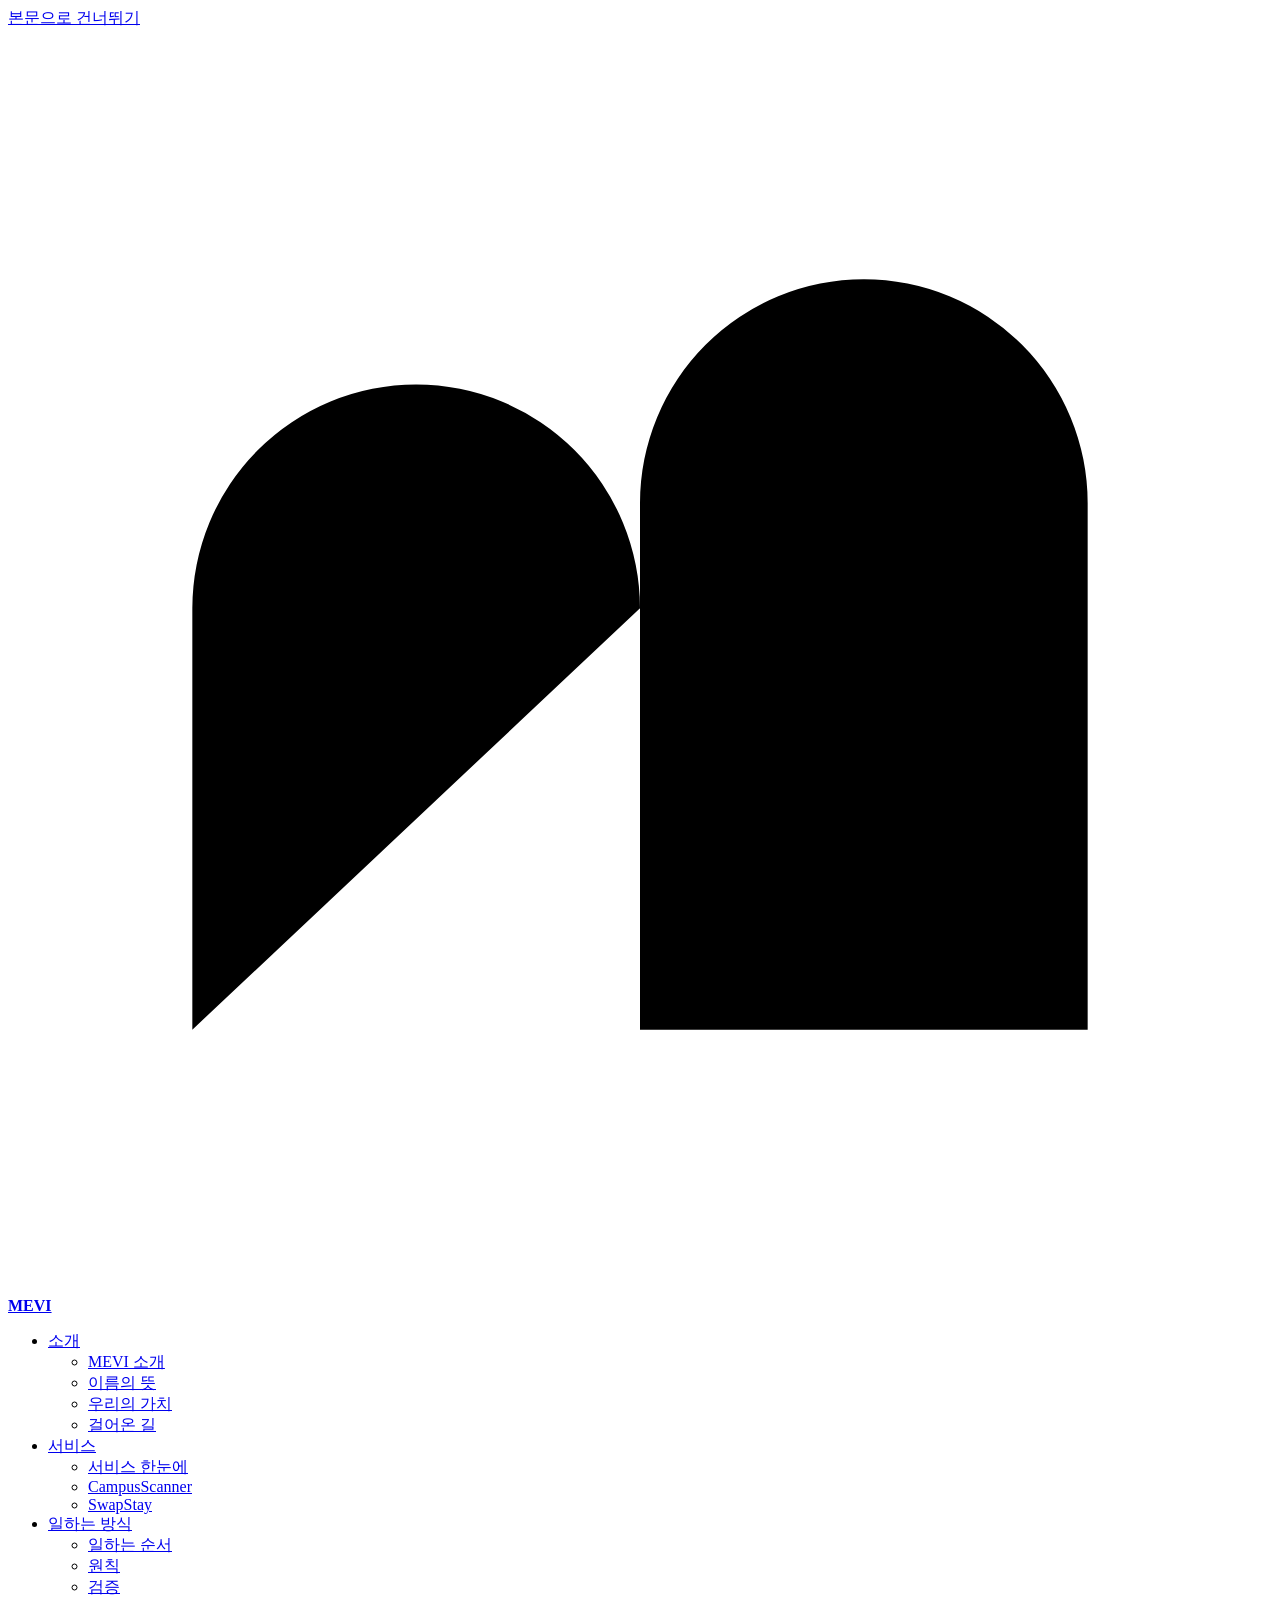
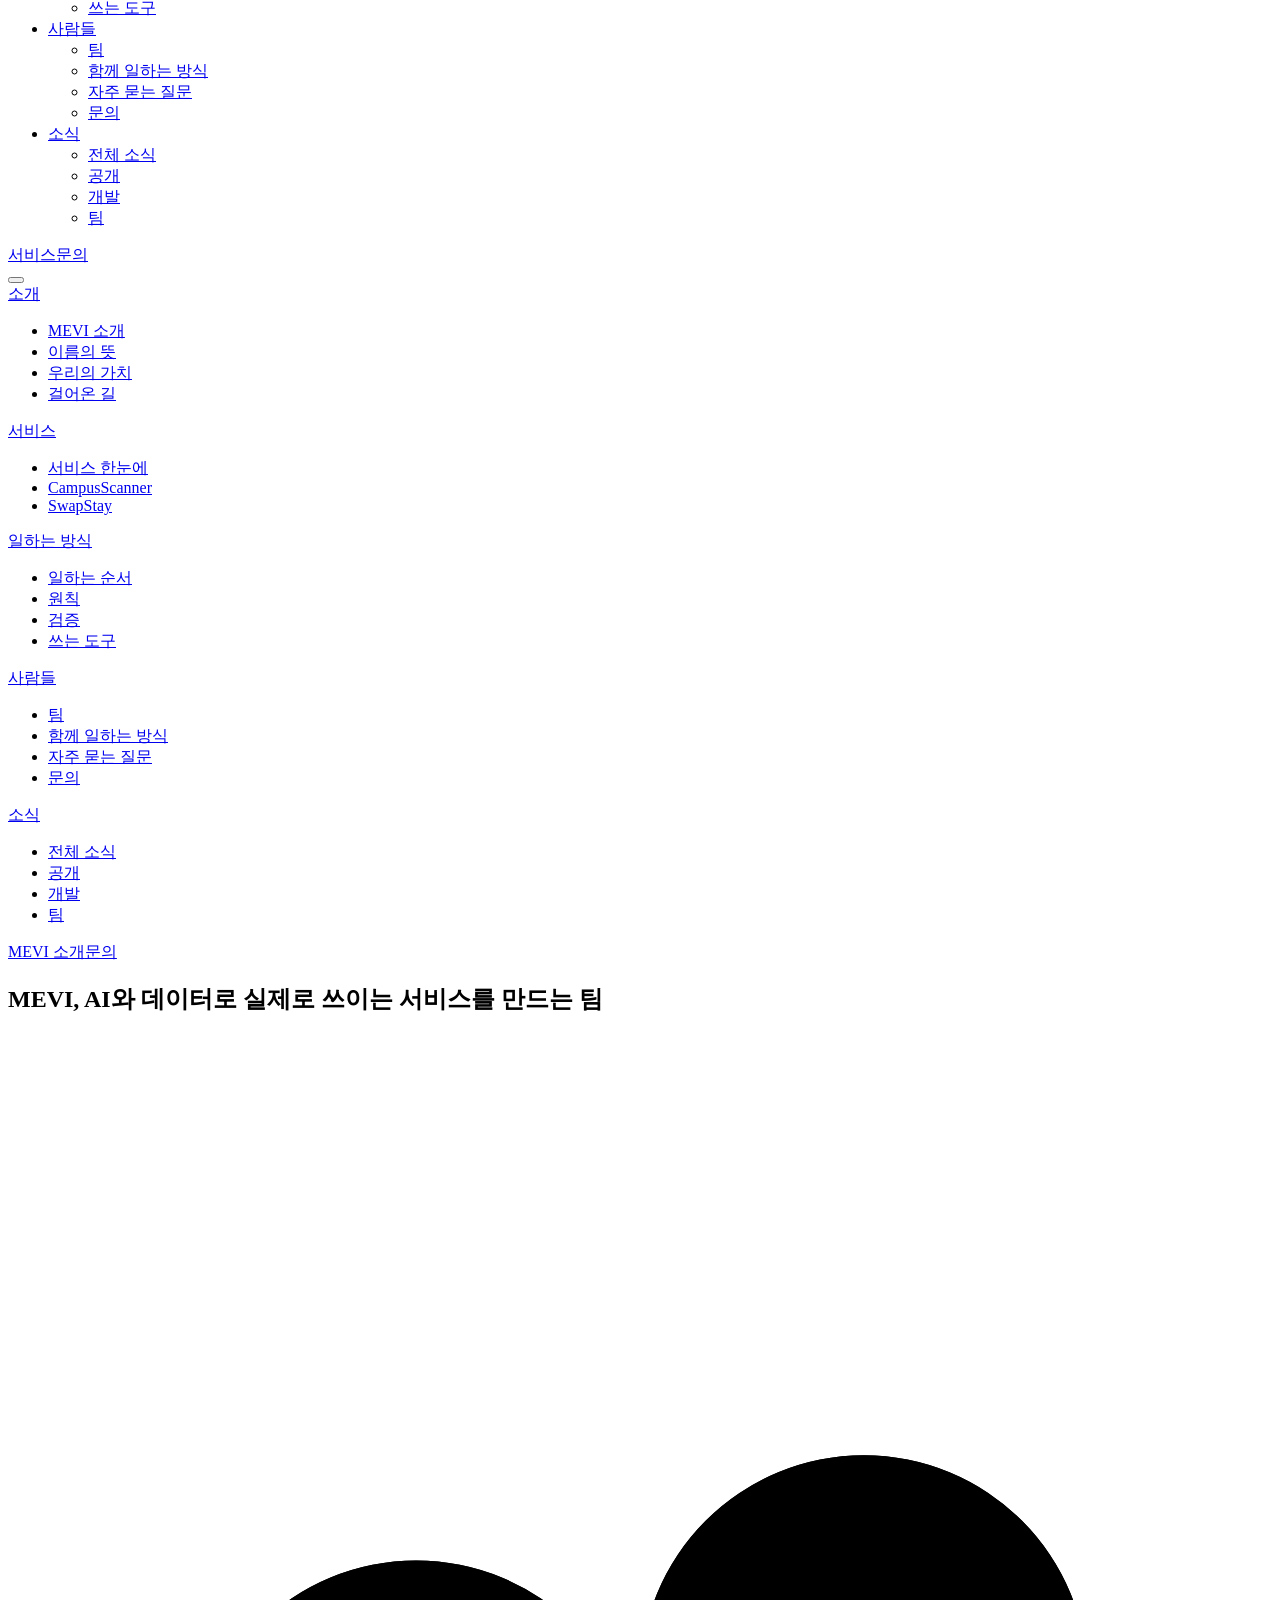
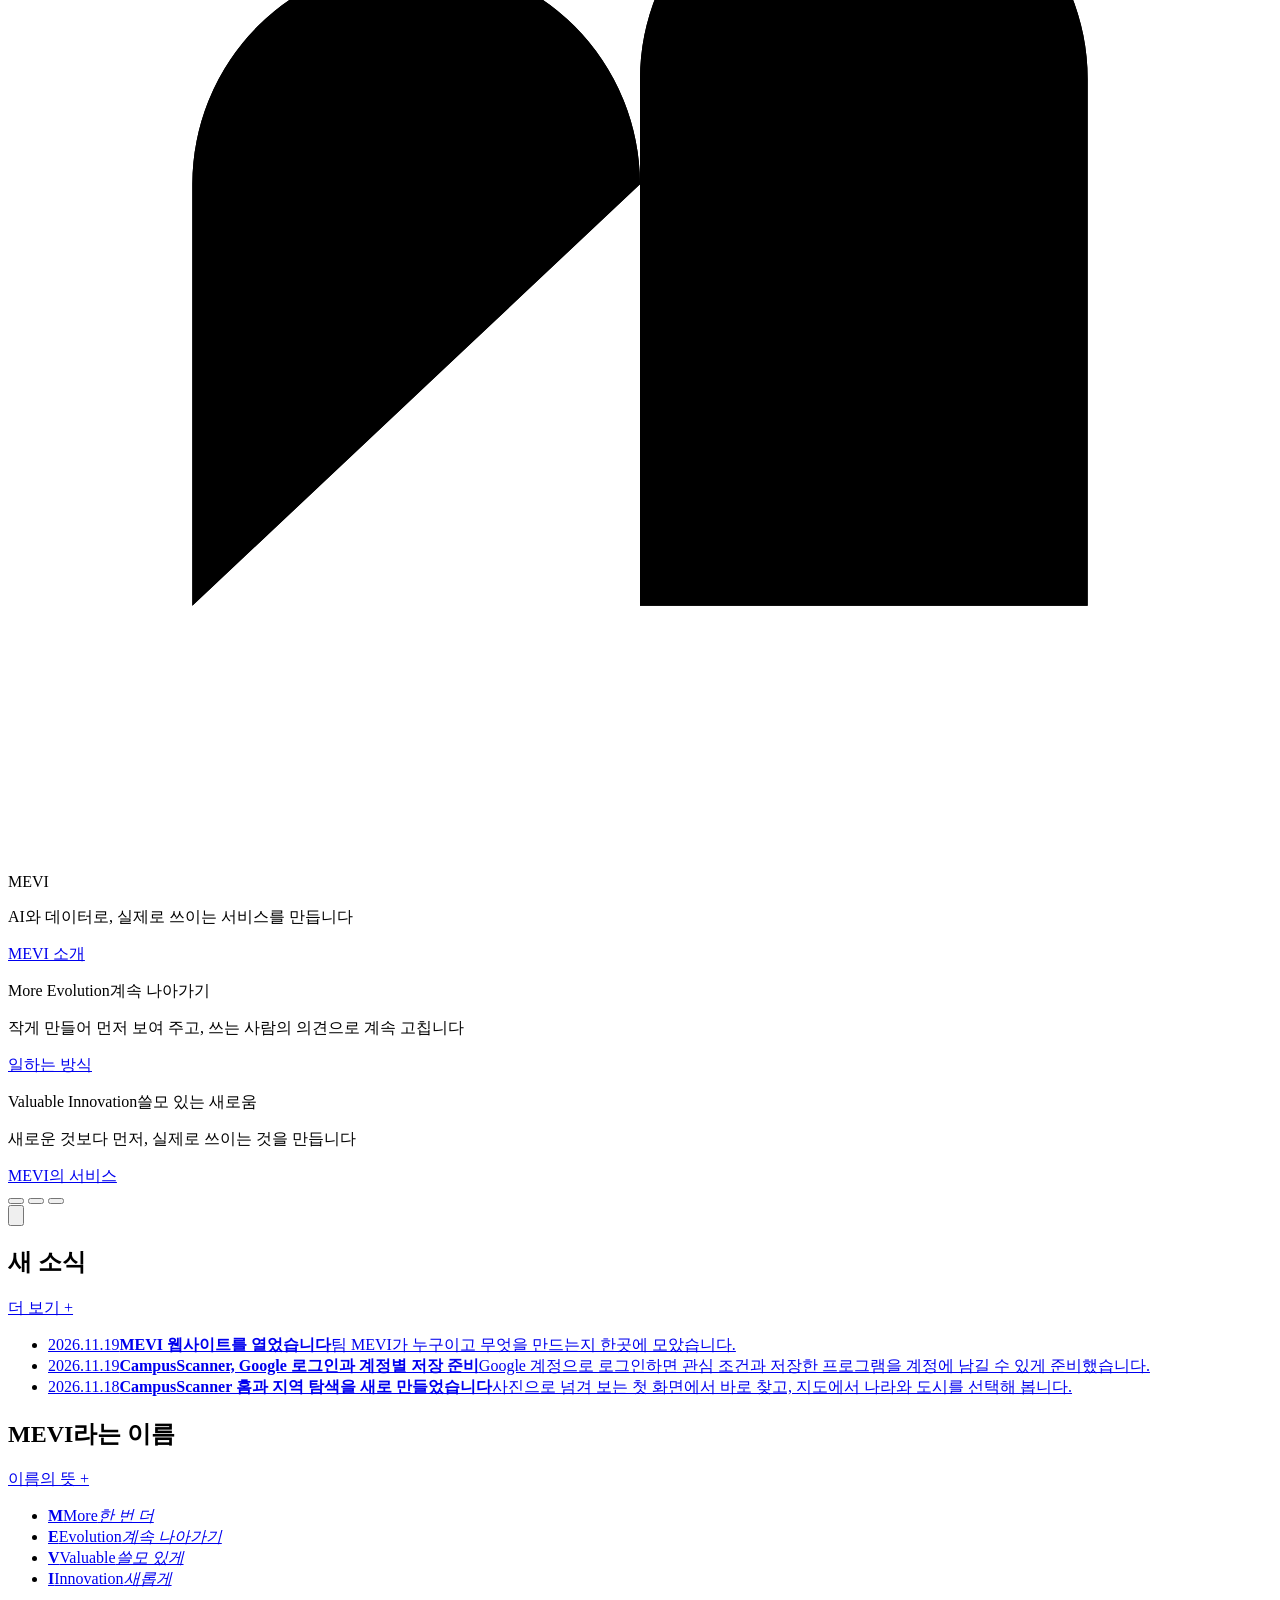
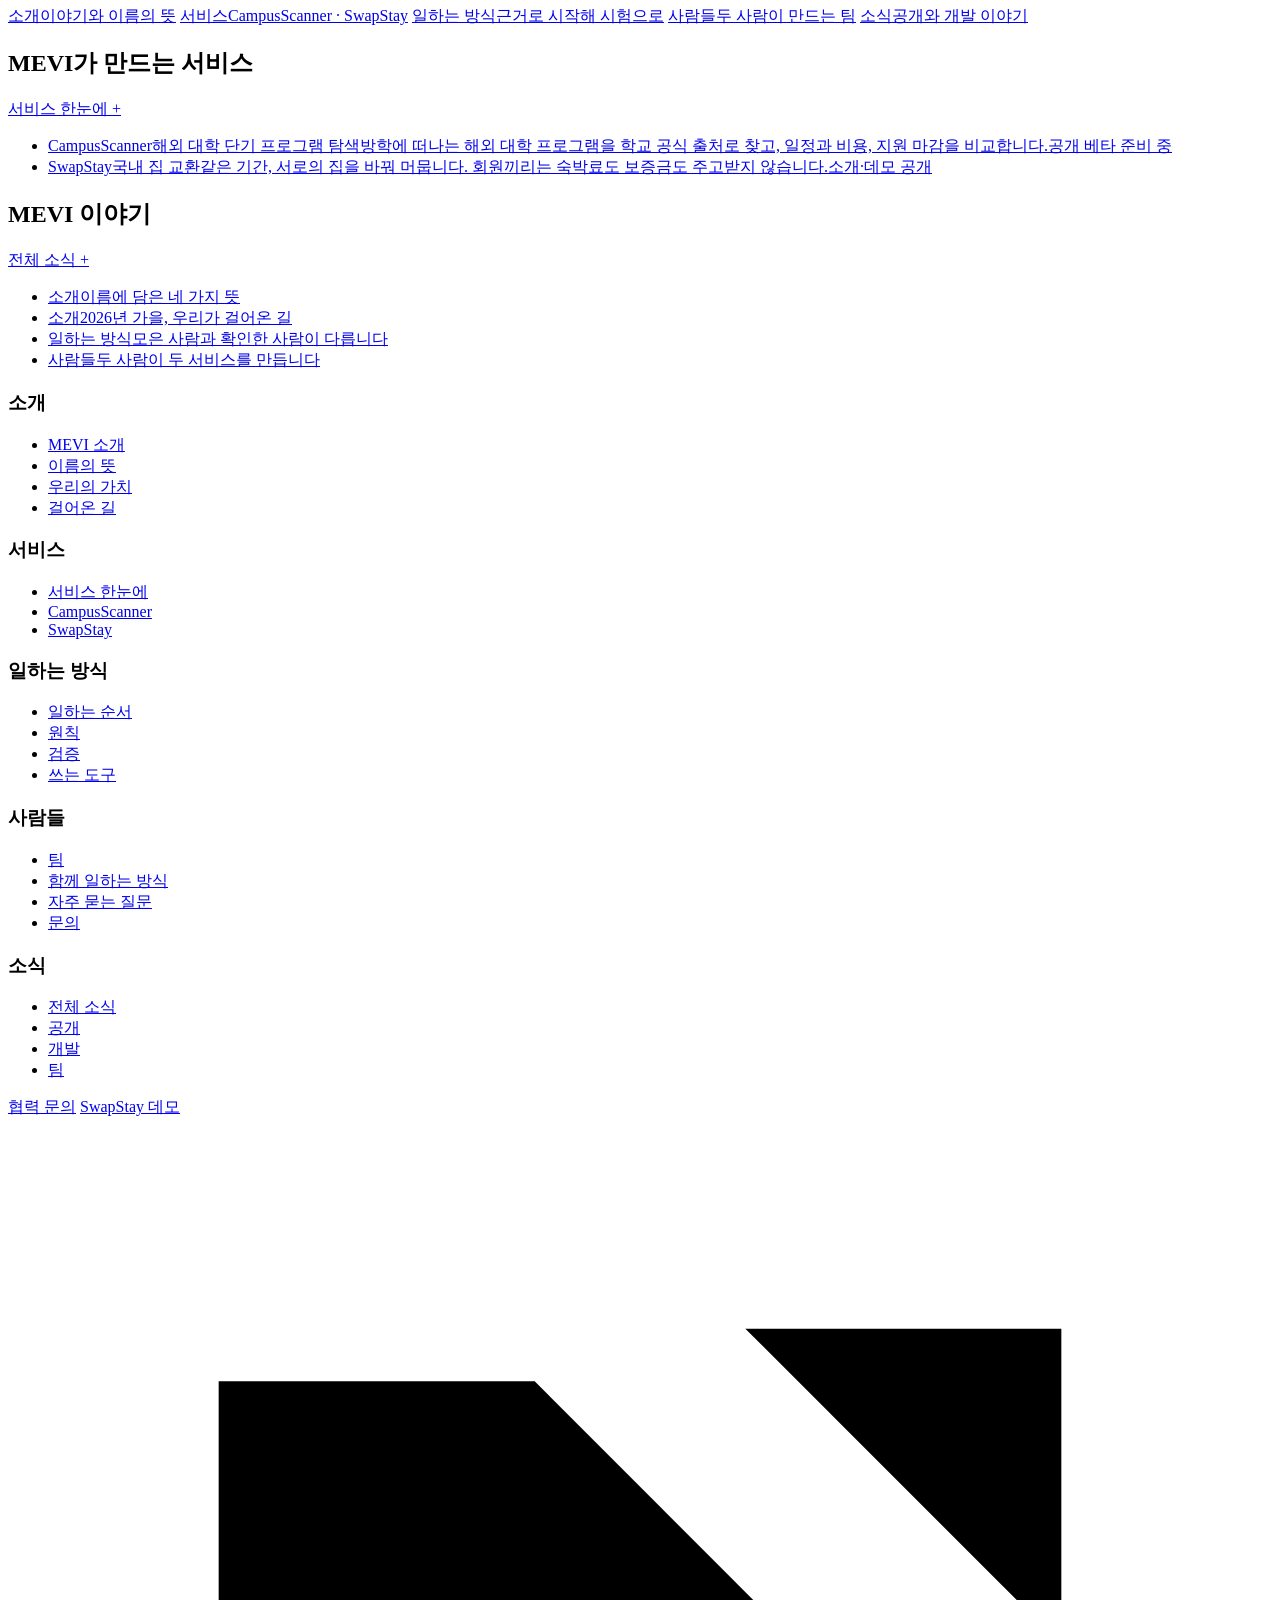
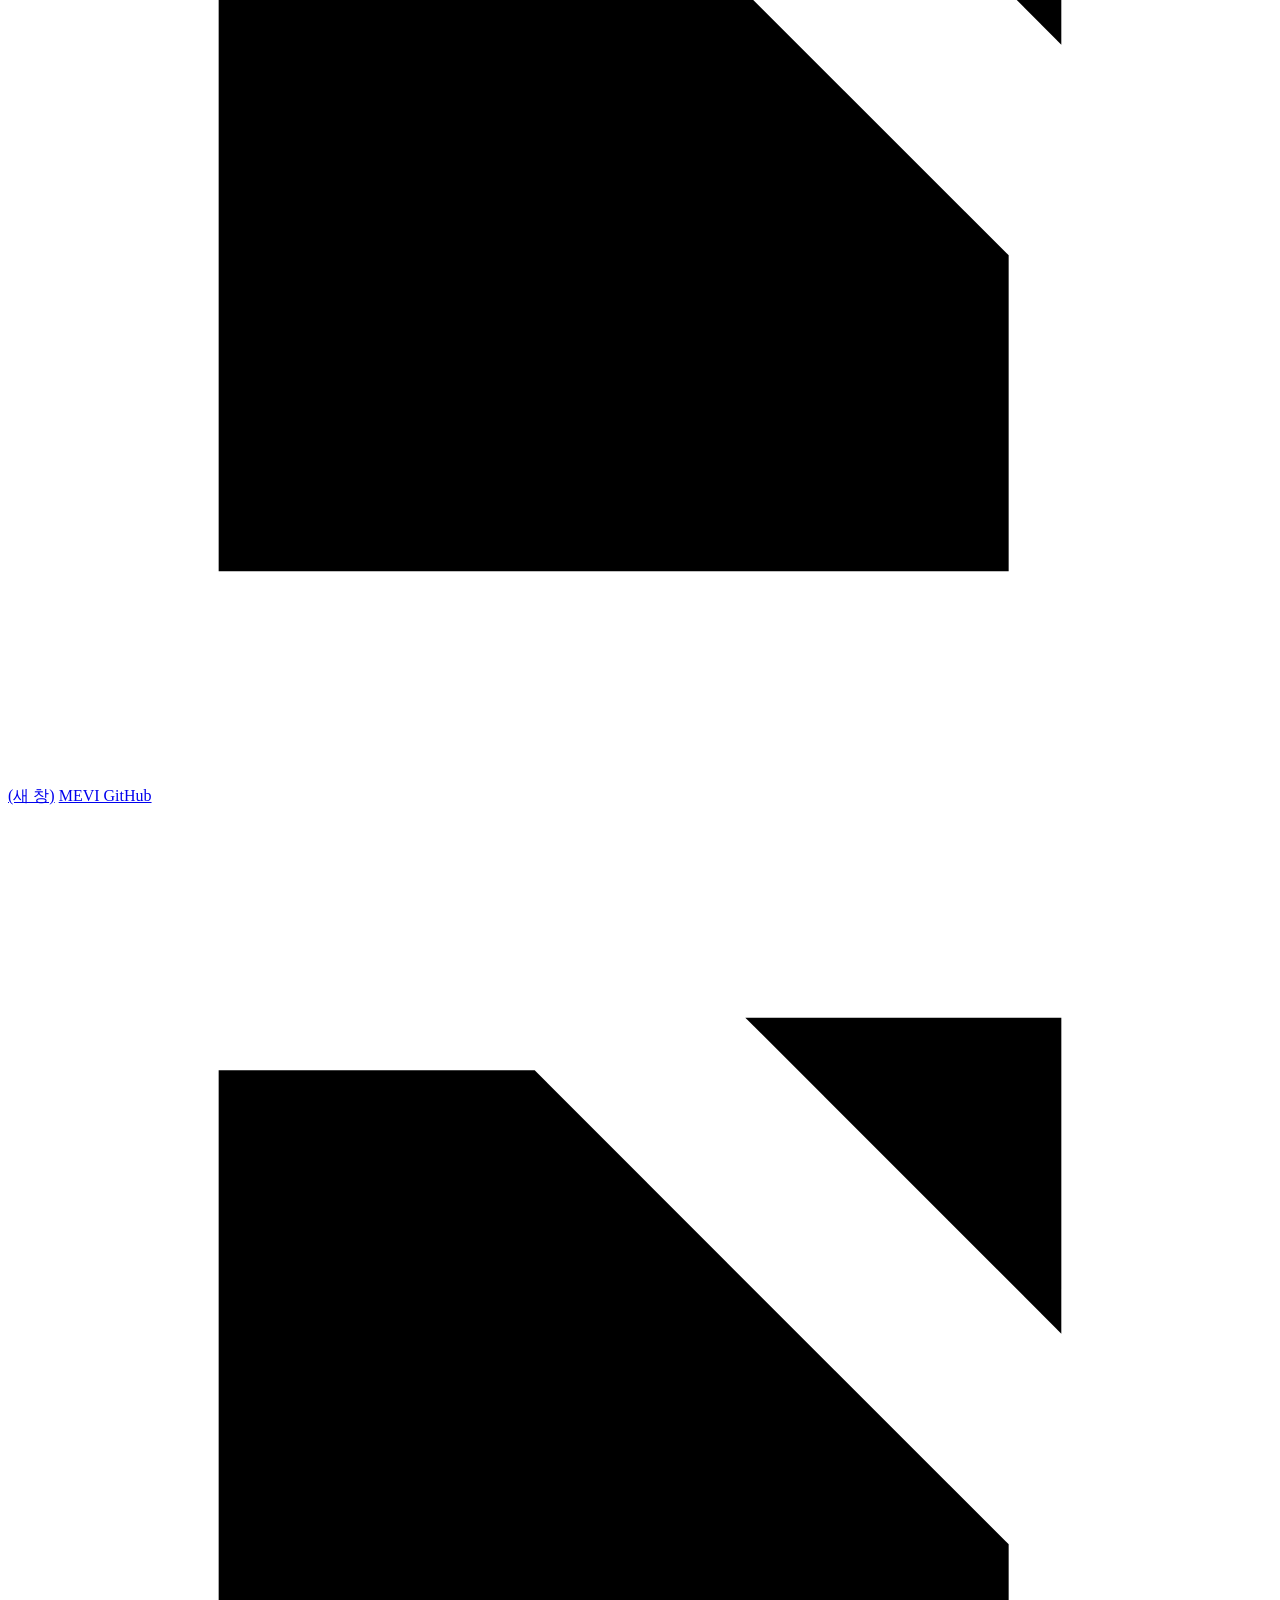
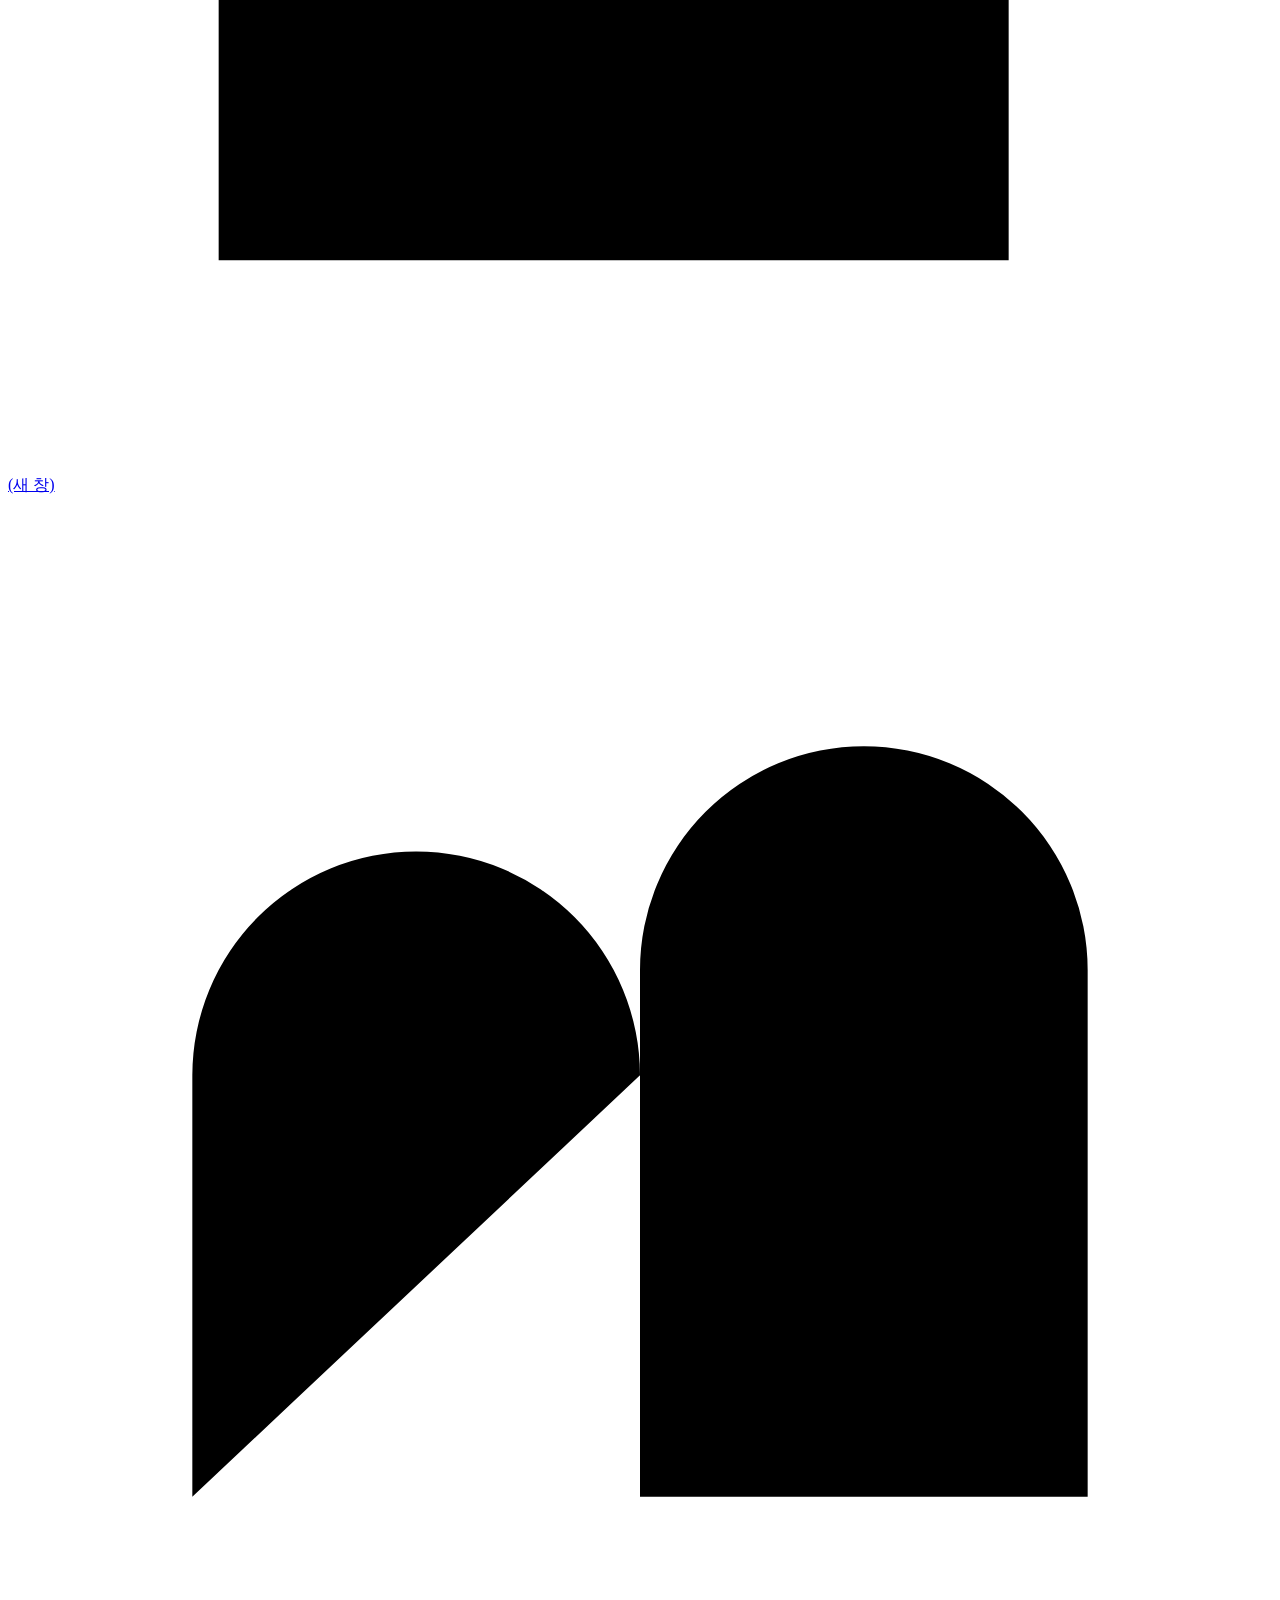
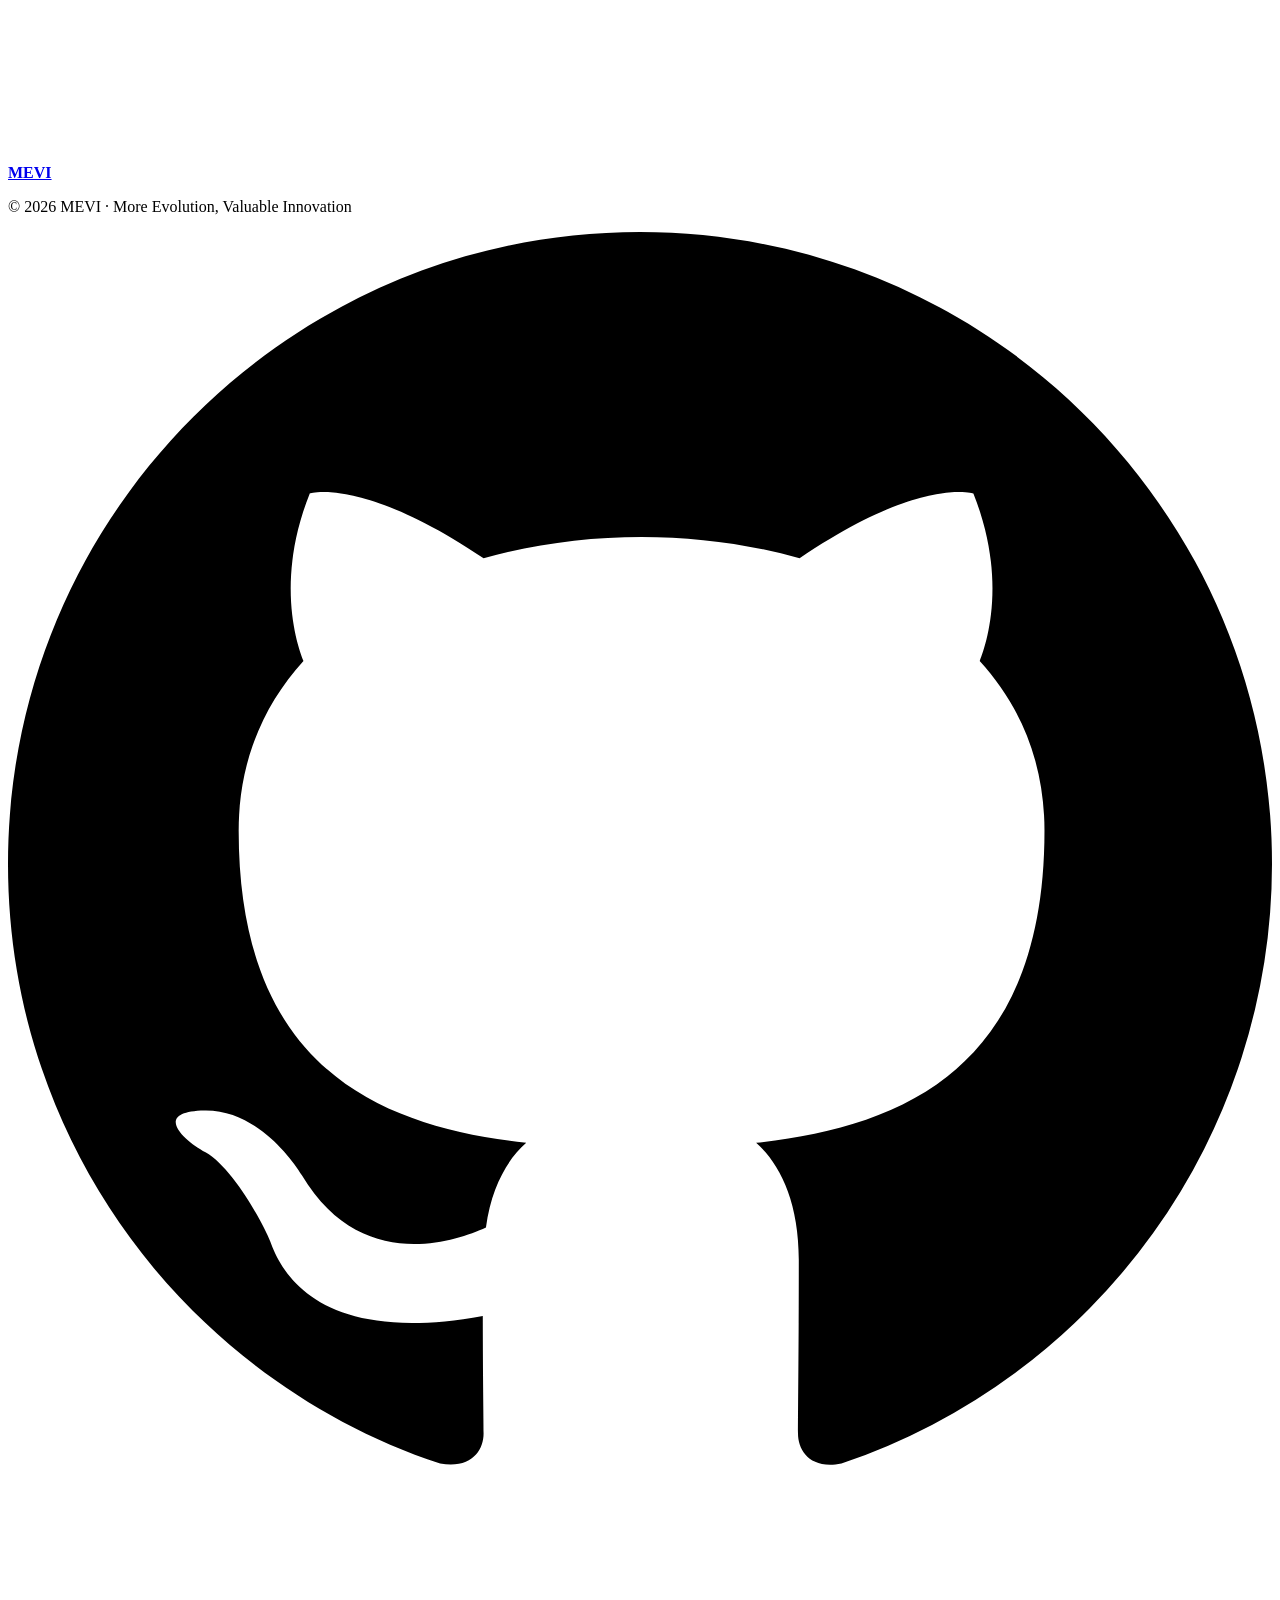
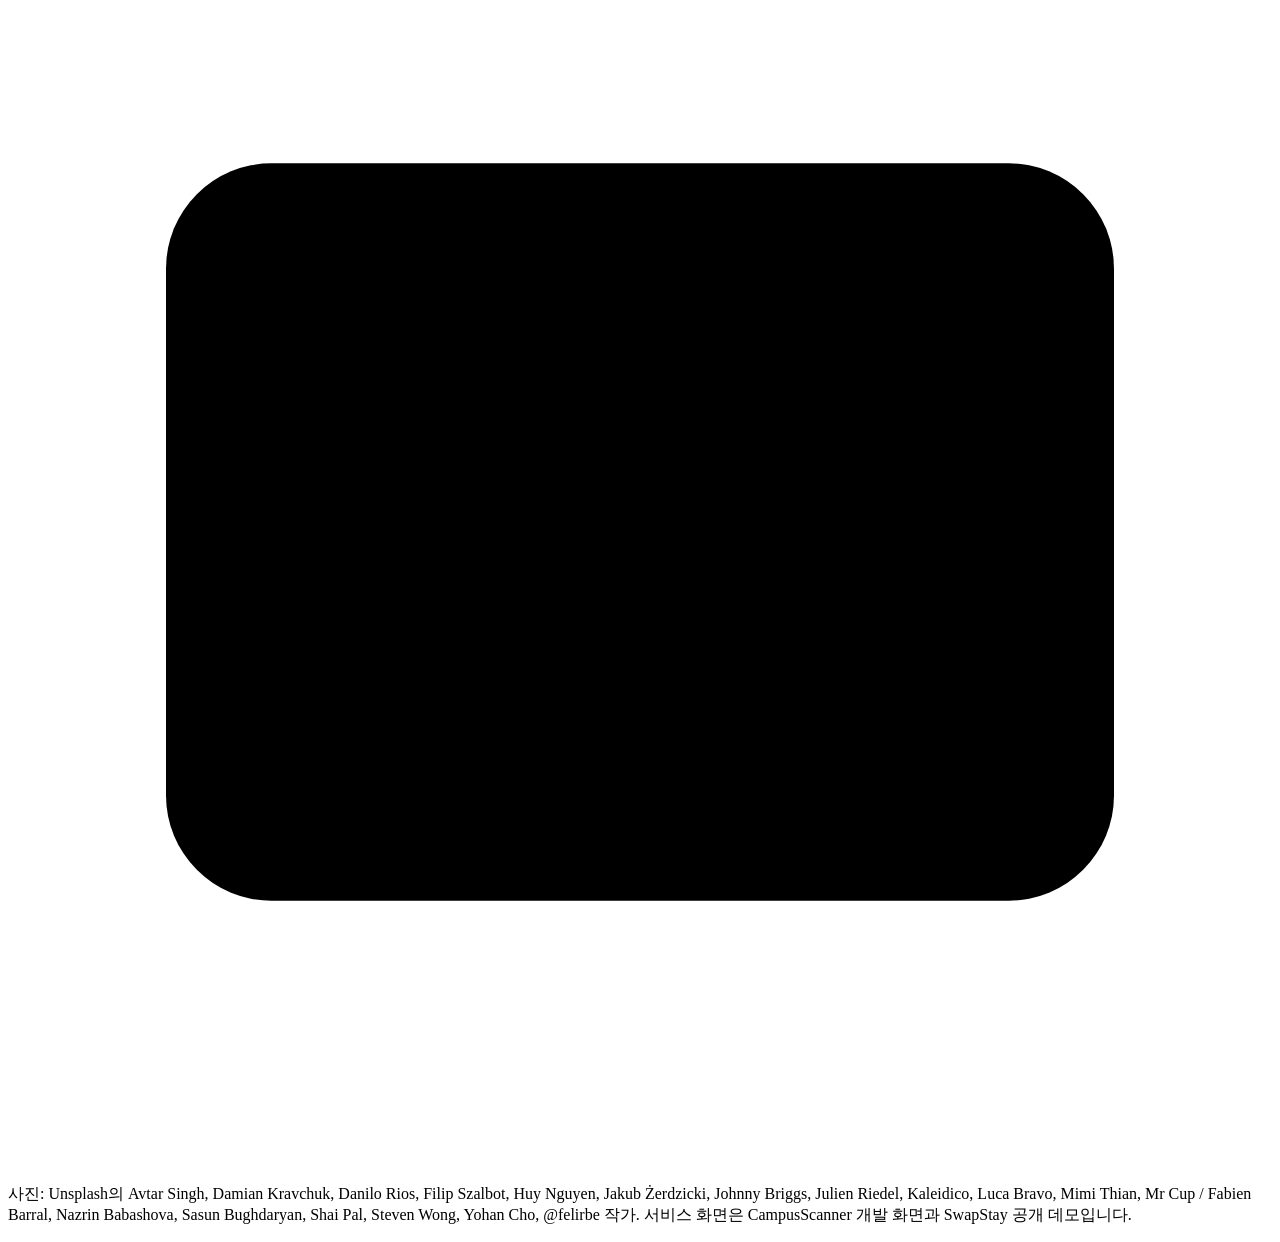
==== commit 165d0dcb: "개선: 두 사람을 공동 대표로 같게 쓰고 로고 소개 구역을 뺀다 - 팀 카드에서 '팀장 · 개발 · 디자인', '개발 · 데이터' 같은 역할과 사람별 맡은 일 목록을 빼고, 두 사" ====
--- a/site/index.html
+++ b/site/index.html
@@ -19,7 +19,7 @@
 <meta property="og:image:width" content="1200">
 <meta property="og:image:height" content="630">
 <meta name="twitter:card" content="summary_large_image">
-<script type="application/ld+json">{"@context":"https://schema.org","@graph":[{"@type":"Organization","@id":"https://mevi-team.github.io/#org","name":"MEVI","alternateName":"More Evolution, Valuable Innovation","url":"https://mevi-team.github.io/","logo":"https://mevi-team.github.io/assets/brand/mevi-symbol-1024.png","email":"mevi.support@gmail.com","foundingDate":"2026-10","description":"AI·데이터·소프트웨어로 실제로 쓸 수 있는 서비스를 만드는 팀","member":[{"@type":"Person","name":"김도환","url":"https://github.com/amophi"},{"@type":"Person","name":"박가람","url":"https://github.com/P-garam"}],"sameAs":["https://github.com/MEVI-TEAM"]},{"@type":"WebSite","@id":"https://mevi-team.github.io/#website","url":"https://mevi-team.github.io/","name":"MEVI","inLanguage":"ko","publisher":{"@id":"https://mevi-team.github.io/#org"}}]}</script>
+<script type="application/ld+json">{"@context":"https://schema.org","@graph":[{"@type":"Organization","@id":"https://mevi-team.github.io/#org","name":"MEVI","alternateName":"More Evolution, Valuable Innovation","url":"https://mevi-team.github.io/","logo":"https://mevi-team.github.io/assets/brand/mevi-symbol-1024.png","email":"mevi.support@gmail.com","foundingDate":"2026-10","description":"AI·데이터·소프트웨어로 실제로 쓸 수 있는 서비스를 만드는 팀","founder":[{"@type":"Person","name":"김도환","url":"https://github.com/amophi"},{"@type":"Person","name":"박가람","url":"https://github.com/P-garam"}],"sameAs":["https://github.com/MEVI-TEAM"]},{"@type":"WebSite","@id":"https://mevi-team.github.io/#website","url":"https://mevi-team.github.io/","name":"MEVI","inLanguage":"ko","publisher":{"@id":"https://mevi-team.github.io/#org"}}]}</script>
 <link rel="preconnect" href="https://fonts.googleapis.com">
 <link rel="preconnect" href="https://fonts.gstatic.com" crossorigin>
 <!-- 글꼴 CSS가 화면 전환 스크립트를 붙잡지 않도록 따로 불러옵니다. -->
@@ -65,7 +65,7 @@
           <ul class="sub">
             <li><a href="#intro">MEVI 소개</a></li>
             <li><a href="#name">이름의 뜻</a></li>
-            <li><a href="#logo">로고</a></li>
+            
             <li><a href="#values">우리의 가치</a></li>
             <li><a href="#history">걸어온 길</a></li>
           </ul>
@@ -111,7 +111,7 @@
 
 <div class="mmenu" id="navmenu">
   <nav aria-label="전체 메뉴">
-    <div class="mm-g"><a href="#/about">소개</a><ul><li><a href="#intro">MEVI 소개</a></li><li><a href="#name">이름의 뜻</a></li><li><a href="#logo">로고</a></li><li><a href="#values">우리의 가치</a></li><li><a href="#history">걸어온 길</a></li></ul></div>
+    <div class="mm-g"><a href="#/about">소개</a><ul><li><a href="#intro">MEVI 소개</a></li><li><a href="#name">이름의 뜻</a></li><li><a href="#values">우리의 가치</a></li><li><a href="#history">걸어온 길</a></li></ul></div>
     <div class="mm-g"><a href="#/services">서비스</a><ul><li><a href="#/services">서비스 한눈에</a></li><li><a href="#/campusscanner">CampusScanner</a></li><li><a href="#/swapstay">SwapStay</a></li></ul></div>
     <div class="mm-g"><a href="#/work">일하는 방식</a><ul><li><a href="#process">일하는 순서</a></li><li><a href="#principles">원칙</a></li><li><a href="#verify">검증</a></li><li><a href="#stack">쓰는 도구</a></li></ul></div>
     <div class="mm-g"><a href="#/people">사람들</a><ul><li><a href="#team">팀</a></li><li><a href="#together">함께 일하는 방식</a></li><li><a href="#faq">자주 묻는 질문</a></li><li><a href="#contact">문의</a></li></ul></div>
@@ -165,7 +165,7 @@
   <div class="nws-in">
     <div class="nws-head"><h2 id="nwsH">새 소식</h2><a class="more" href="#/news">더 보기 +</a></div>
     <ul class="nws-list" data-stagger>
-      <li class="rv"><a href="#logo"><time datetime="2026-11-19">2026.11.19</time><b>MEVI 웹사이트와 로고를 공개했습니다</b><span>팀 소개 사이트를 열고, 두 획이 이어진 m을 정식 로고로 정했습니다.</span></a></li>
+      <li class="rv"><a href="#/about"><time datetime="2026-11-19">2026.11.19</time><b>MEVI 웹사이트를 열었습니다</b><span>팀 MEVI가 누구이고 무엇을 만드는지 한곳에 모았습니다.</span></a></li>
       <li class="rv"><a href="#/campusscanner"><time datetime="2026-11-19">2026.11.19</time><b>CampusScanner, Google 로그인과 계정별 저장 준비</b><span>Google 계정으로 로그인하면 관심 조건과 저장한 프로그램을 계정에 남길 수 있게 준비했습니다.</span></a></li>
       <li class="rv"><a href="#/campusscanner"><time datetime="2026-11-18">2026.11.18</time><b>CampusScanner 홈과 지역 탐색을 새로 만들었습니다</b><span>사진으로 넘겨 보는 첫 화면에서 바로 찾고, 지도에서 나라와 도시를 선택해 봅니다.</span></a></li>
     </ul>
@@ -207,7 +207,7 @@
     <div class="sty-head"><h2 id="styH">MEVI 이야기</h2><a class="more" href="#/news">전체 소식 +</a></div>
     <ul class="sty-list" data-stagger>
       <li class="rv"><a href="#name"><span class="sty-thumb"><i style="--img:var(--ph-band-about)"></i></span><span class="sty-tag">소개</span><span class="sty-title">이름에 담은 네 가지 뜻</span></a></li>
-      <li class="rv"><a href="#logo"><span class="sty-thumb"><i style="--img:var(--ph-hero-valuable)"></i></span><span class="sty-tag">소개</span><span class="sty-title">두 획이 이어진 m, MEVI의 로고</span></a></li>
+      <li class="rv"><a href="#history"><span class="sty-thumb"><i style="--img:var(--ph-hero-valuable)"></i></span><span class="sty-tag">소개</span><span class="sty-title">2026년 가을, 우리가 걸어온 길</span></a></li>
       <li class="rv"><a href="#verify"><span class="sty-thumb"><i style="--img:var(--ph-band-proof)"></i></span><span class="sty-tag">일하는 방식</span><span class="sty-title">모은 사람과 확인한 사람이 다릅니다</span></a></li>
       <li class="rv"><a href="#/people"><span class="sty-thumb"><i style="--img:var(--ph-band-people)"></i></span><span class="sty-tag">사람들</span><span class="sty-title">두 사람이 두 서비스를 만듭니다</span></a></li>
     </ul>
@@ -231,13 +231,13 @@
 <section class="sec" id="intro">
   <div class="wrap">
     <div class="sh rv"><h2>우리 이야기</h2><p>좋은 아이디어보다, 끝까지 쓰이는 서비스를</p></div>
-    <p class="story-p rv">MEVI는 동국대학교 학생 두 명이 2026년 10월에 만든 팀입니다. AI·데이터·소프트웨어로, 실제로 쓸 수 있는 서비스를 만듭니다.</p>
+    <p class="story-p rv">MEVI는 동국대학교 학생 김도환, 박가람이 2026년 10월에 함께 만든 팀이고, 두 사람이 공동 대표입니다. AI·데이터·소프트웨어로, 실제로 쓸 수 있는 서비스를 만듭니다.</p>
     <p class="story-p rv">우리가 고르는 문제는 정보는 있는데 흩어져 있고, 방법은 있는데 믿고 쓰기 어려운 곳입니다. 해외 대학의 방학 프로그램이 그랬고, 서로의 집을 바꿔 머무는 여행이 그랬습니다.</p>
     <p class="story-p rv">그래서 근거를 먼저 모으고, 약속은 코드로 지키고, 작게 내놓은 뒤 계속 고칩니다.</p>
     <dl class="overview rv" aria-label="MEVI 한눈에">
       <div><dt>이름</dt><dd>MEVI <small>More Evolution, Valuable Innovation</small></dd></div>
       <div><dt>시작</dt><dd>2026년 10월</dd></div>
-      <div><dt>사람</dt><dd>김도환, 박가람 <small>동국대학교</small></dd></div>
+      <div><dt>공동 대표</dt><dd>김도환, 박가람 <small>동국대학교</small></dd></div>
       <div><dt>하는 일</dt><dd>AI·데이터·소프트웨어로 웹 서비스를 만듭니다</dd></div>
       <div><dt>서비스</dt><dd><a href="#/campusscanner">CampusScanner</a> <small>해외 대학 단기 프로그램 탐색</small><br><a href="#/swapstay">SwapStay</a> <small>국내 집 교환</small></dd></div>
       <div><dt>연락</dt><dd><a href="mailto:mevi.support@gmail.com">mevi.support@gmail.com</a></dd></div>
@@ -254,30 +254,6 @@
       <div class="letter rv"><b>E</b><span class="w">Evolution</span><h3>계속 나아가기</h3><p>작게 만들어 먼저 보여 주고, 쓰는 사람의 의견과 시험 결과로 계속 고칩니다.</p></div>
       <div class="letter rv"><b>V</b><span class="w">Valuable</span><h3>쓸모 있게</h3><p>새로운 기능보다 실제로 쓰이는 것을 먼저 만듭니다. 결정에 쓰이는 정보는 근거와 함께 보여 줍니다.</p></div>
       <div class="letter rv"><b>I</b><span class="w">Innovation</span><h3>새롭게</h3><p>흩어진 정보와 비어 있는 방법을, 처음부터 다시 생각한 서비스로 채웁니다.</p></div>
-    </div>
-  </div>
-</section>
-
-<section class="sec" id="logo">
-  <div class="wrap">
-    <div class="sh rv"><h2>로고</h2><p>두 획이 이어진 m입니다</p></div>
-    <div class="logo-grid">
-      <div class="logo-show rv">
-        <div class="p big"><svg class="mark" viewBox="0 0 48 48" role="img" aria-label="MEVI 심볼"><path d="M7 38V22a8.5 8.5 0 0 1 17 0M24 38V18a8.5 8.5 0 0 1 17 0v20"/><path class="glow" pathLength="100" d="M7 38V22a8.5 8.5 0 0 1 17 0M24 38V18a8.5 8.5 0 0 1 17 0v20"/></svg></div>
-        <div class="p lt"><img src="/assets/brand/mevi-logo.svg" alt="흰 바탕의 MEVI 로고" width="811" height="213"></div>
-        <div class="p dk"><img src="/assets/brand/mevi-logo-white.svg" alt="먹색 바탕의 MEVI 로고" width="811" height="213"></div>
-      </div>
-      <div class="logo-text">
-        <div class="fact rv"><div class="fk">이어진 두 획</div><h3>두 사람, 두 서비스가 한 획으로</h3><p>둥근 획 두 개가 가운데 기둥에서 이어져 소문자 m이 됩니다.</p></div>
-        <div class="fact rv"><div class="fk">한 단 높은 오른쪽</div><h3>같은 자리에 머물지 않습니다</h3><p>오른쪽 획이 왼쪽보다 한 단 높습니다. 한 단씩 계속 올라간다는 뜻입니다.</p></div>
-        <div class="fact rv"><div class="fk">먹색과 흰색</div><h3>두 가지 색으로만 씁니다</h3><p>밝은 바탕에는 먹색(#14171F), 어두운 바탕과 사진 위에는 흰색 로고를 씁니다. 늘이거나 색을 바꾸지 않습니다.</p></div>
-        <div class="dl rv">
-          <a class="btn btn-primary btn-sm" href="/assets/brand/mevi-logo.svg" download>로고 SVG</a>
-          <a class="btn btn-ghost btn-sm" href="/assets/brand/mevi-logo-white.svg" download>흰색 로고 SVG</a>
-          <a class="btn btn-ghost btn-sm" href="/assets/brand/mevi-symbol.svg" download>심볼 SVG</a>
-          <a class="btn btn-ghost btn-sm" href="/assets/brand/mevi-symbol-1024.png" download>심볼 PNG</a>
-        </div>
-      </div>
     </div>
   </div>
 </section>
@@ -301,7 +277,7 @@
       <li class="rv"><h3>10.19<small>~ 21</small></h3><ul><li>CampusScanner 목록·필터·상세 화면 (19일)</li><li><b>SwapStay 소개 페이지·데모 공개</b> (19일)</li><li>CampusScanner 저장·비교 화면 (20일)</li><li>지원 마감 임박 순 정렬 (21일)</li></ul></li>
       <li class="rv"><h3>10.23<small>~ 29</small></h3><ul><li>프로그램 한국어 요약과 상세 소개 (23일)</li><li>공식 출처 수집 파이프라인 시작 (26일)</li><li>서비스 이름을 <b>CampusScanner</b>로 바꿈 (29일)</li></ul></li>
       <li class="rv"><h3>11.02<small>~ 11</small></h3><ul><li>수집 파이프라인의 검수 문서와 초안 묶음 (2일)</li><li>저장소 이름도 CampusScanner로 (2일)</li><li>사진 중심의 새 홈 디자인 논의 시작 (11일)</li></ul></li>
-      <li class="now rv"><h3>11.17<small>~ 19</small></h3><ul><li>SwapStay 시험용 서버에서 가입부터 환불까지 다시 확인 (17일)</li><li>CampusScanner <b>새 홈과 지역 탐색</b> (18일)</li><li><b>MEVI 웹사이트와 로고 공개</b> (19일)</li></ul></li>
+      <li class="now rv"><h3>11.17<small>~ 19</small></h3><ul><li>SwapStay 시험용 서버에서 가입부터 환불까지 다시 확인 (17일)</li><li>CampusScanner <b>새 홈과 지역 탐색</b> (18일)</li><li><b>MEVI 웹사이트 공개</b> (19일)</li></ul></li>
     </ol>
     <button class="hist-nav next" id="histNext" type="button" aria-label="다음 기간"><svg viewBox="0 0 24 24" aria-hidden="true"><path d="m9 5 7 7-7 7"/></svg></button>
   </div>
@@ -659,31 +635,17 @@
   <div>
     <p class="pgk">사람들</p>
     <h1>두 사람이 만드는 팀</h1>
-    <p class="pgsub">동국대학교 학생 두 명이 개발, 데이터, 디자인을 나누어 맡고 있습니다.</p>
+    <p class="pgsub">김도환, 박가람 두 사람이 공동 대표로 함께 이끄는 팀입니다.</p>
   </div>
   <span class="pgline" aria-hidden="true"></span>
 </header>
 
 <section class="sec" id="team">
   <div class="wrap">
-    <div class="sh rv"><h2>MEVI를 만드는 사람들</h2><p>맡은 일과 지금까지 한 일입니다</p></div>
-    <div class="team" data-stagger>
-      <article class="member rv">
-        <div class="m-head"><a class="avatar" href="https://github.com/amophi" target="_blank" rel="noopener" tabindex="-1" aria-hidden="true">도환<img src="https://github.com/amophi.png?size=112" alt="" width="52" height="52" loading="lazy" decoding="async" referrerpolicy="no-referrer" onerror="this.remove()"></a><div><h3>김도환</h3><p class="role">팀장 · 개발 · 디자인</p><a class="m-gh" href="https://github.com/amophi" target="_blank" rel="noopener"><svg viewBox="0 0 16 16" aria-hidden="true"><path d="M8 0C3.58 0 0 3.58 0 8c0 3.54 2.29 6.53 5.47 7.59.4.07.55-.17.55-.38 0-.19-.01-.82-.01-1.49-2.01.37-2.53-.49-2.69-.94-.09-.23-.48-.94-.82-1.13-.28-.15-.68-.52-.01-.53.63-.01 1.08.58 1.23.82.72 1.21 1.87.87 2.33.66.07-.52.28-.87.51-1.07-1.78-.2-3.64-.89-3.64-3.95 0-.87.31-1.59.82-2.15-.08-.2-.36-1.02.08-2.12 0 0 .67-.21 2.2.82.64-.18 1.32-.27 2-.27.68 0 1.36.09 2 .27 1.53-1.04 2.2-.82 2.2-.82.44 1.1.16 1.92.08 2.12.51.56.82 1.27.82 2.15 0 3.07-1.87 3.75-3.65 3.95.29.25.54.73.54 1.48 0 1.07-.01 1.93-.01 2.2 0 .21.15.46.55.38A8.013 8.013 0 0 0 16 8c0-4.42-3.58-8-8-8z"/></svg>amophi<span class="sr"> (새 창)</span></a></div></div>
-        <dl class="m-roles">
-          <dt>CampusScanner</dt><dd>프로그램 목록과 필터, 상세·저장·비교 화면을 만들었습니다. 사진으로 넘겨 보는 홈과 지역 탐색 지도, 머리글을 다듬고, 키보드 초점과 '본문으로 건너뛰기' 같은 접근성을 챙겼습니다. 수집 파이프라인에서는 값 추출과 검수 문서, 초안 묶음을 만들었습니다.</dd>
-          <dt>SwapStay</dt><dd>서비스 앱 화면과 서버(Supabase), 결제·본인확인(포트원), 알림 메일, 운영 도구를 만들었습니다. 서비스 규칙을 결정 문서로 정리하고 결정마다 시험을 붙였습니다.</dd>
-          <dt>그 밖에</dt><dd>팀 운영, MEVI 로고와 웹사이트</dd>
-        </dl>
-      </article>
-      <article class="member rv">
-        <div class="m-head"><a class="avatar" href="https://github.com/P-garam" target="_blank" rel="noopener" tabindex="-1" aria-hidden="true">가람<img src="https://github.com/P-garam.png?size=112" alt="" width="52" height="52" loading="lazy" decoding="async" referrerpolicy="no-referrer" onerror="this.remove()"></a><div><h3>박가람</h3><p class="role">개발 · 데이터</p><a class="m-gh" href="https://github.com/P-garam" target="_blank" rel="noopener"><svg viewBox="0 0 16 16" aria-hidden="true"><path d="M8 0C3.58 0 0 3.58 0 8c0 3.54 2.29 6.53 5.47 7.59.4.07.55-.17.55-.38 0-.19-.01-.82-.01-1.49-2.01.37-2.53-.49-2.69-.94-.09-.23-.48-.94-.82-1.13-.28-.15-.68-.52-.01-.53.63-.01 1.08.58 1.23.82.72 1.21 1.87.87 2.33.66.07-.52.28-.87.51-1.07-1.78-.2-3.64-.89-3.64-3.95 0-.87.31-1.59.82-2.15-.08-.2-.36-1.02.08-2.12 0 0 .67-.21 2.2.82.64-.18 1.32-.27 2-.27.68 0 1.36.09 2 .27 1.53-1.04 2.2-.82 2.2-.82.44 1.1.16 1.92.08 2.12.51.56.82 1.27.82 2.15 0 3.07-1.87 3.75-3.65 3.95.29.25.54.73.54 1.48 0 1.07-.01 1.93-.01 2.2 0 .21.15.46.55.38A8.013 8.013 0 0 0 16 8c0-4.42-3.58-8-8-8z"/></svg>P-garam<span class="sr"> (새 창)</span></a></div></div>
-        <dl class="m-roles">
-          <dt>CampusScanner</dt><dd>저장소와 협업 규칙, 데이터베이스 구조와 공개 읽기 권한을 세웠습니다. 목록·상세·비교·저장의 조회와 필터, 마감 임박 순 정렬을 만들고, Google 로그인과 계정별 저장을 더했습니다.</dd>
-          <dt>데이터</dt><dd>수집 파이프라인의 원문 보관(HTML·PDF)과 근거 검증을 만들었습니다. 유럽에서 아시아와 미주까지 프로그램을 모으고 검수하고 있습니다.</dd>
-          <dt>그 밖에</dt><dd>배포 구성, 출시 점검표, 데이터 검수 절차</dd>
-        </dl>
-      </article>
+    <div class="sh rv"><h2>MEVI를 만드는 사람들</h2><p>두 공동 대표가 함께 정하고 함께 만듭니다</p></div>
+    <div class="team co2" data-stagger>
+      <article class="member co rv"><a class="avatar" href="https://github.com/amophi" target="_blank" rel="noopener" tabindex="-1" aria-hidden="true">도환<img src="https://github.com/amophi.png?size=192" alt="" width="96" height="96" loading="lazy" decoding="async" referrerpolicy="no-referrer" onerror="this.remove()"></a><h3>김도환</h3><p class="role">공동 대표</p><a class="m-gh" href="https://github.com/amophi" target="_blank" rel="noopener"><svg viewBox="0 0 16 16" aria-hidden="true"><path d="M8 0C3.58 0 0 3.58 0 8c0 3.54 2.29 6.53 5.47 7.59.4.07.55-.17.55-.38 0-.19-.01-.82-.01-1.49-2.01.37-2.53-.49-2.69-.94-.09-.23-.48-.94-.82-1.13-.28-.15-.68-.52-.01-.53.63-.01 1.08.58 1.23.82.72 1.21 1.87.87 2.33.66.07-.52.28-.87.51-1.07-1.78-.2-3.64-.89-3.64-3.95 0-.87.31-1.59.82-2.15-.08-.2-.36-1.02.08-2.12 0 0 .67-.21 2.2.82.64-.18 1.32-.27 2-.27.68 0 1.36.09 2 .27 1.53-1.04 2.2-.82 2.2-.82.44 1.1.16 1.92.08 2.12.51.56.82 1.27.82 2.15 0 3.07-1.87 3.75-3.65 3.95.29.25.54.73.54 1.48 0 1.07-.01 1.93-.01 2.2 0 .21.15.46.55.38A8.013 8.013 0 0 0 16 8c0-4.42-3.58-8-8-8z"/></svg>amophi<span class="sr"> (새 창)</span></a></article>
+      <article class="member co rv"><a class="avatar" href="https://github.com/P-garam" target="_blank" rel="noopener" tabindex="-1" aria-hidden="true">가람<img src="https://github.com/P-garam.png?size=192" alt="" width="96" height="96" loading="lazy" decoding="async" referrerpolicy="no-referrer" onerror="this.remove()"></a><h3>박가람</h3><p class="role">공동 대표</p><a class="m-gh" href="https://github.com/P-garam" target="_blank" rel="noopener"><svg viewBox="0 0 16 16" aria-hidden="true"><path d="M8 0C3.58 0 0 3.58 0 8c0 3.54 2.29 6.53 5.47 7.59.4.07.55-.17.55-.38 0-.19-.01-.82-.01-1.49-2.01.37-2.53-.49-2.69-.94-.09-.23-.48-.94-.82-1.13-.28-.15-.68-.52-.01-.53.63-.01 1.08.58 1.23.82.72 1.21 1.87.87 2.33.66.07-.52.28-.87.51-1.07-1.78-.2-3.64-.89-3.64-3.95 0-.87.31-1.59.82-2.15-.08-.2-.36-1.02.08-2.12 0 0 .67-.21 2.2.82.64-.18 1.32-.27 2-.27.68 0 1.36.09 2 .27 1.53-1.04 2.2-.82 2.2-.82.44 1.1.16 1.92.08 2.12.51.56.82 1.27.82 2.15 0 3.07-1.87 3.75-3.65 3.95.29.25.54.73.54 1.48 0 1.07-.01 1.93-.01 2.2 0 .21.15.46.55.38A8.013 8.013 0 0 0 16 8c0-4.42-3.58-8-8-8z"/></svg>P-garam<span class="sr"> (새 창)</span></a></article>
     </div>
   </div>
 </section>
@@ -706,7 +668,7 @@
     <div class="faq rv">
       <details>
         <summary>MEVI는 어떤 팀인가요?</summary>
-        <div class="ans">동국대학교 학생 김도환, 박가람이 2026년 10월에 만든 팀입니다. AI·데이터·소프트웨어로 실제로 쓰이는 서비스를 만들고, 지금은 CampusScanner와 SwapStay를 만들고 있습니다.</div>
+        <div class="ans">동국대학교 학생 김도환, 박가람이 2026년 10월에 함께 만든 팀이고, 두 사람이 공동 대표입니다. AI·데이터·소프트웨어로 실제로 쓰이는 서비스를 만들고, 지금은 CampusScanner와 SwapStay를 만들고 있습니다.</div>
       </details>
       <details>
         <summary>CampusScanner는 언제 쓸 수 있나요?</summary>
@@ -715,10 +677,6 @@
       <details>
         <summary>SwapStay는 지금 이용할 수 있나요?</summary>
         <div class="ans">소개 페이지와 데모는 <a href="https://swapstay.pages.dev/" target="_blank" rel="noopener">swapstay.pages.dev<span class="sr"> (새 창)</span></a>에서 볼 수 있습니다. 데모는 브라우저 안에서만 돌아가고, 실제 가입과 결제는 아직 열지 않았습니다.</div>
-      </details>
-      <details>
-        <summary>MEVI 로고를 써도 되나요?</summary>
-        <div class="ans">MEVI를 소개하는 글이나 자료에는 <a href="#logo">로고</a>에서 내려받아 쓰셔도 됩니다. 늘이거나 색을 바꾸지 말고, 먹색이나 흰색 그대로 써 주세요.</div>
       </details>
       <details>
         <summary>함께 일하거나 제안할 수 있나요?</summary>
@@ -763,7 +721,7 @@
       <button type="button" data-f="team" aria-pressed="false">팀</button>
     </div>
     <ul class="nlist">
-      <li data-cat="release"><a class="ni" href="#logo"><time datetime="2026-11-19">2026.11.19</time><span class="tag">공개</span><span><b>MEVI 웹사이트와 로고를 공개했습니다</b><span class="d">팀 소개 사이트(mevi-team.github.io)를 열고, 두 획이 이어진 m을 정식 로고로 정했습니다.</span></span><span class="arr"><svg viewBox="0 0 24 24" aria-hidden="true"><path d="m9 5 7 7-7 7"/></svg></span></a></li>
+      <li data-cat="release"><a class="ni" href="#/about"><time datetime="2026-11-19">2026.11.19</time><span class="tag">공개</span><span><b>MEVI 웹사이트를 열었습니다</b><span class="d">팀 MEVI가 누구이고 무엇을 만드는지 한곳에 모은 사이트(mevi-team.github.io)를 열었습니다.</span></span><span class="arr"><svg viewBox="0 0 24 24" aria-hidden="true"><path d="m9 5 7 7-7 7"/></svg></span></a></li>
       <li data-cat="dev"><a class="ni" href="#/campusscanner"><time datetime="2026-11-19">2026.11.19</time><span class="tag">개발</span><span><b>CampusScanner, Google 로그인과 계정별 저장 준비</b><span class="d">Google 계정으로 로그인하면 관심 조건과 저장한 프로그램을 계정에 남길 수 있게 준비했습니다.</span></span><span class="arr"><svg viewBox="0 0 24 24" aria-hidden="true"><path d="m9 5 7 7-7 7"/></svg></span></a></li>
       <li data-cat="dev"><a class="ni" href="#verify"><time datetime="2026-11-19">2026.11.19</time><span class="tag">개발</span><span><b>CampusScanner, 아시아·미주 프로그램까지 넓혀 검수 중</b><span class="d">독일·스페인, 아시아, 미주·뉴질랜드·체코의 2027년 과정을 학교 공식 근거와 함께 모으고, 검수를 거쳐 하나씩 더하고 있습니다.</span></span><span class="arr"><svg viewBox="0 0 24 24" aria-hidden="true"><path d="m9 5 7 7-7 7"/></svg></span></a></li>
       <li data-cat="dev"><a class="ni" href="#/campusscanner"><time datetime="2026-11-18">2026.11.18</time><span class="tag">개발</span><span><b>CampusScanner 홈과 지역 탐색을 새로 만들었습니다</b><span class="d">사진으로 넘겨 보는 첫 화면에서 나라·시즌·분야로 바로 찾고, 지도에서 나라와 도시를 선택해 그곳의 프로그램을 봅니다.</span></span><span class="arr"><svg viewBox="0 0 24 24" aria-hidden="true"><path d="m9 5 7 7-7 7"/></svg></span></a></li>
@@ -785,7 +743,7 @@
 
 <footer class="ft">
   <nav class="ft-map" aria-label="사이트 지도">
-    <div><h3>소개</h3><ul><li><a href="#intro">MEVI 소개</a></li><li><a href="#name">이름의 뜻</a></li><li><a href="#logo">로고</a></li><li><a href="#values">우리의 가치</a></li><li><a href="#history">걸어온 길</a></li></ul></div>
+    <div><h3>소개</h3><ul><li><a href="#intro">MEVI 소개</a></li><li><a href="#name">이름의 뜻</a></li><li><a href="#values">우리의 가치</a></li><li><a href="#history">걸어온 길</a></li></ul></div>
     <div><h3>서비스</h3><ul><li><a href="#/services">서비스 한눈에</a></li><li><a href="#/campusscanner">CampusScanner</a></li><li><a href="#/swapstay">SwapStay</a></li></ul></div>
     <div><h3>일하는 방식</h3><ul><li><a href="#process">일하는 순서</a></li><li><a href="#principles">원칙</a></li><li><a href="#verify">검증</a></li><li><a href="#stack">쓰는 도구</a></li></ul></div>
     <div><h3>사람들</h3><ul><li><a href="#team">팀</a></li><li><a href="#together">함께 일하는 방식</a></li><li><a href="#faq">자주 묻는 질문</a></li><li><a href="#contact">문의</a></li></ul></div>
@@ -793,7 +751,6 @@
   </nav>
   <div class="ft-util">
     <a class="hot" href="mailto:mevi.support@gmail.com?subject=%5BMEVI%5D%20%ED%98%91%EB%A0%A5%20%EB%AC%B8%EC%9D%98">협력 문의</a>
-    <a href="#logo">로고 내려받기</a>
     <a href="https://swapstay.pages.dev/" target="_blank" rel="noopener">SwapStay 데모<svg viewBox="0 0 24 24" aria-hidden="true"><path d="M14 4h6v6"/><path d="M20 4 10 14"/><path d="M19 14v6H4V5h6"/></svg><span class="sr"> (새 창)</span></a>
     <a href="https://github.com/MEVI-TEAM" target="_blank" rel="noopener">MEVI GitHub<svg viewBox="0 0 24 24" aria-hidden="true"><path d="M14 4h6v6"/><path d="M20 4 10 14"/><path d="M19 14v6H4V5h6"/></svg><span class="sr"> (새 창)</span></a>
   </div>
